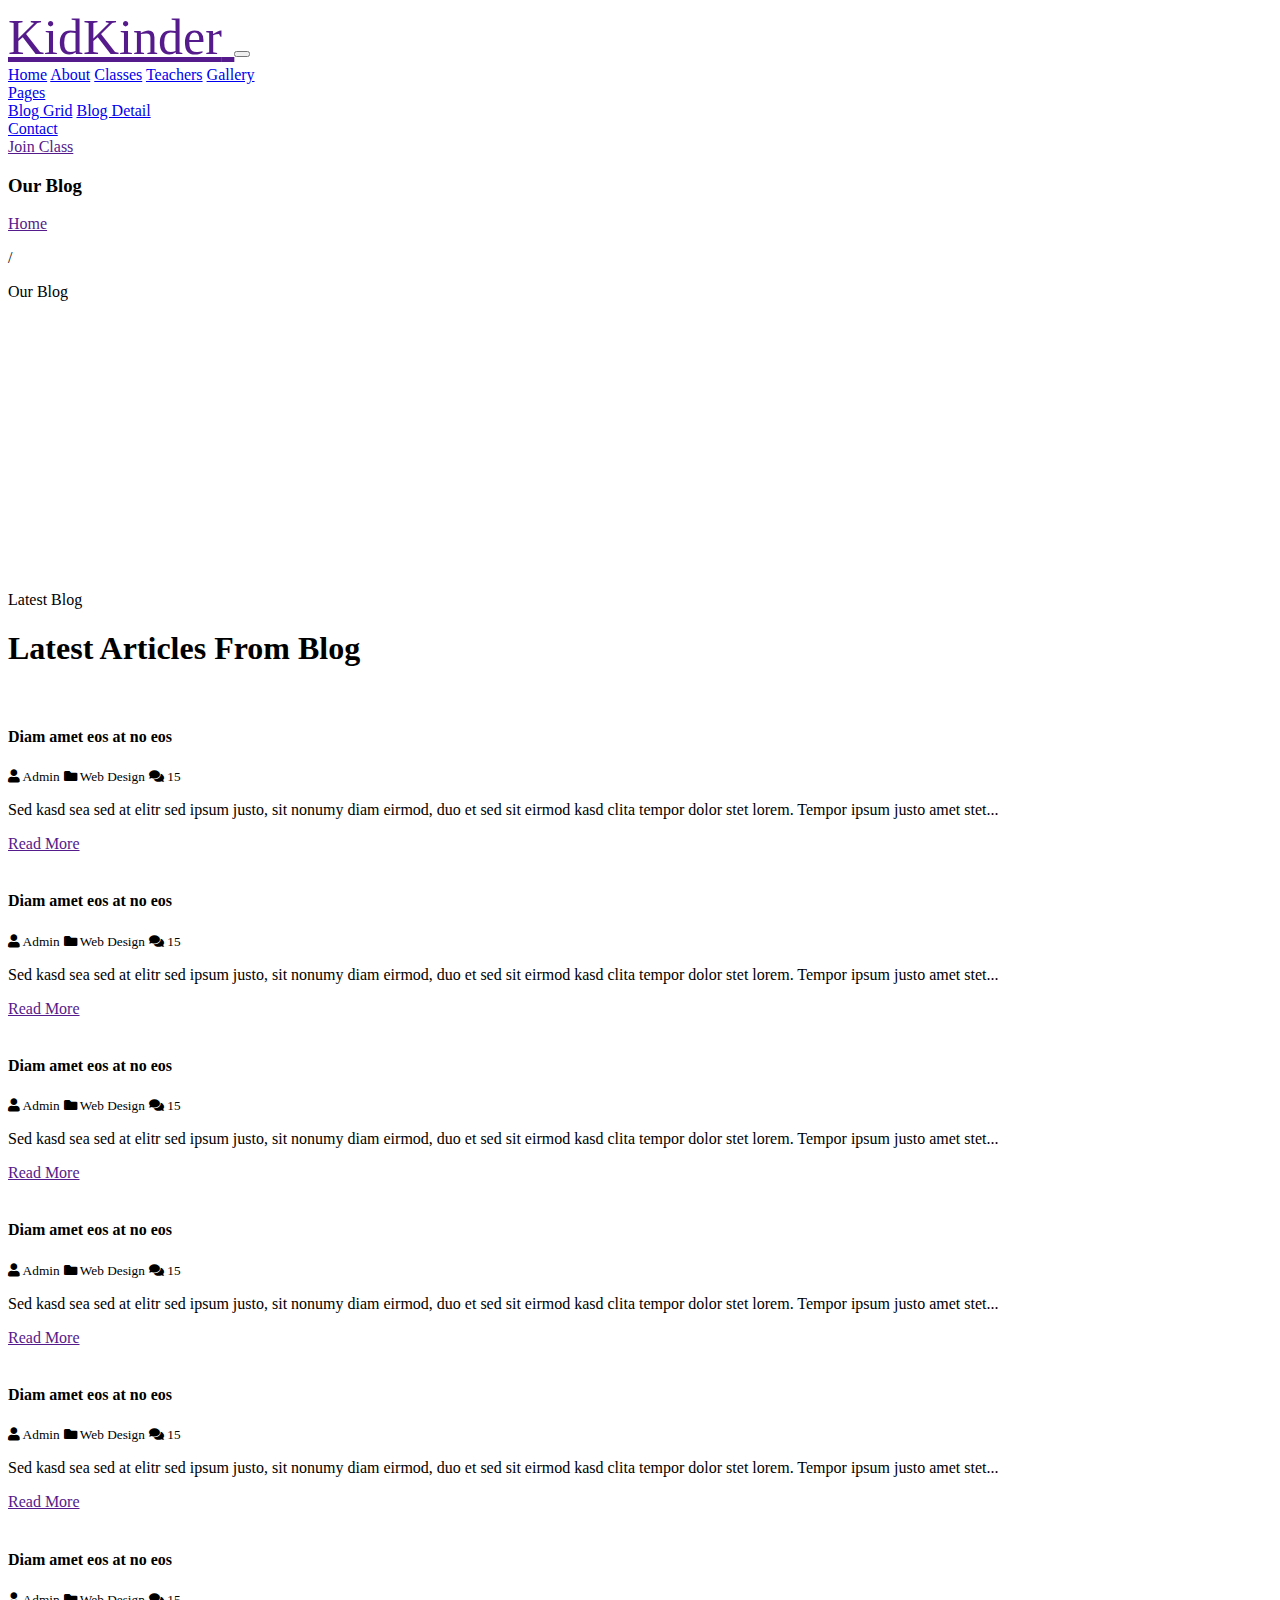
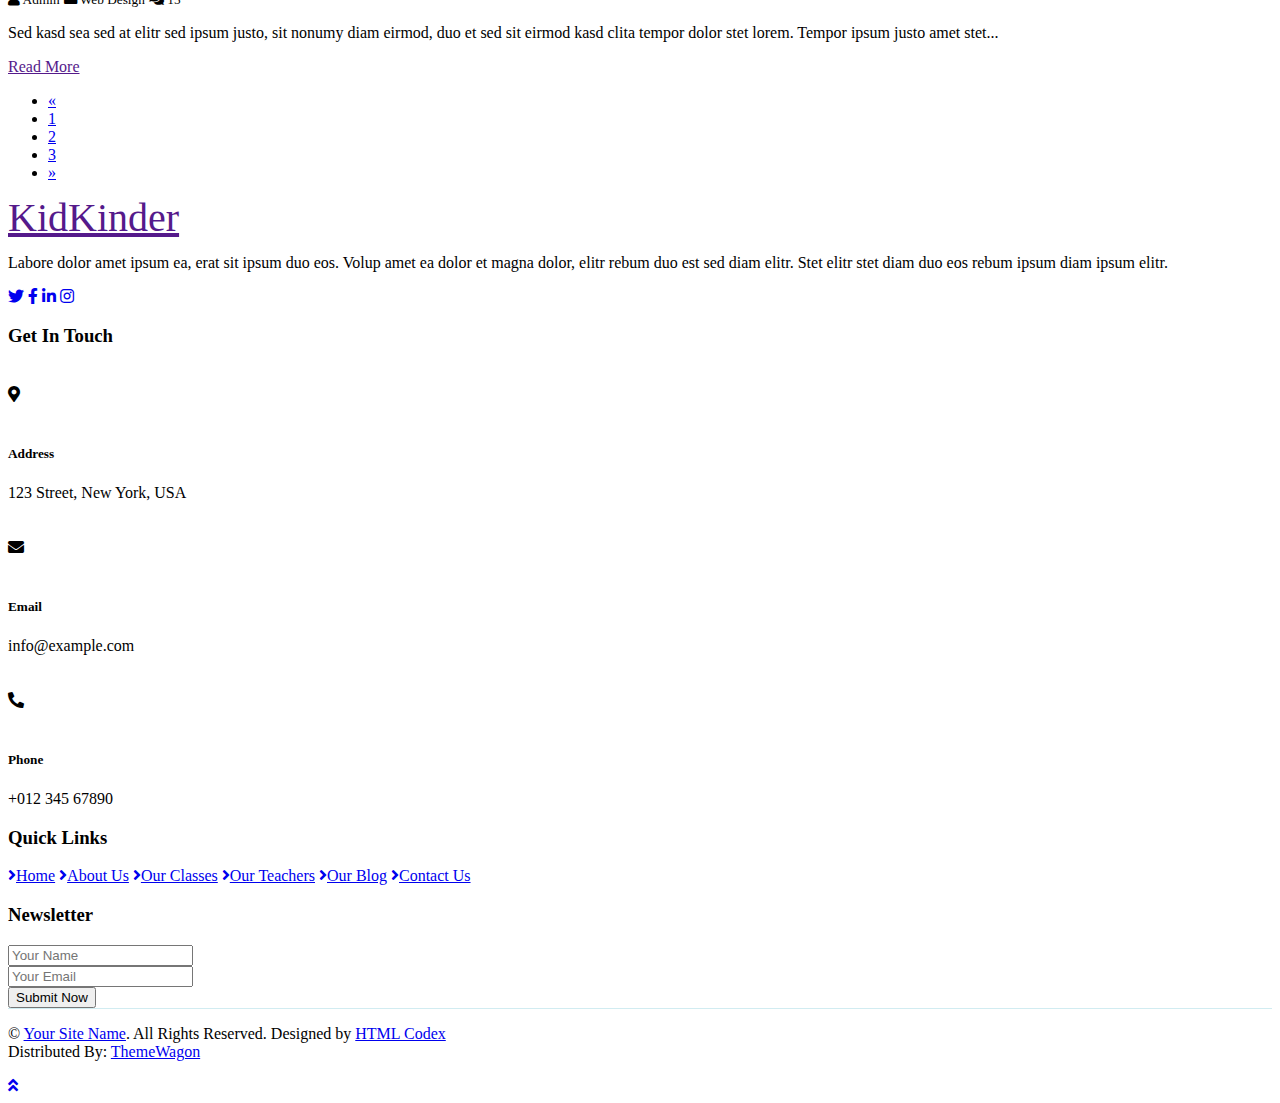
==== blog.html @ 6433a27e "Add files via upload" ====
<!DOCTYPE html>
<html lang="en">
  <head>
    <meta charset="utf-8" />
    <title>KidKinder - Kindergarten Website Template</title>
    <meta content="width=device-width, initial-scale=1.0" name="viewport" />
    <meta content="Free HTML Templates" name="keywords" />
    <meta content="Free HTML Templates" name="description" />

    <!-- Favicon -->
    <link href="img/favicon.ico" rel="icon" />

    <!-- Google Web Fonts -->
    <link rel="preconnect" href="https://fonts.gstatic.com" />
    <link
      href="https://fonts.googleapis.com/css2?family=Handlee&family=Nunito&display=swap"
      rel="stylesheet"
    />

    <!-- Font Awesome -->
    <link
      href="https://cdnjs.cloudflare.com/ajax/libs/font-awesome/5.10.0/css/all.min.css"
      rel="stylesheet"
    />

    <!-- Flaticon Font -->
    <link href="lib/flaticon/font/flaticon.css" rel="stylesheet" />

    <!-- Libraries Stylesheet -->
    <link href="lib/owlcarousel/assets/owl.carousel.min.css" rel="stylesheet" />
    <link href="lib/lightbox/css/lightbox.min.css" rel="stylesheet" />

    <!-- Customized Bootstrap Stylesheet -->
    <link href="css/style.css" rel="stylesheet" />
  </head>

  <body>
    <!-- Navbar Start -->
    <div class="container-fluid bg-light position-relative shadow">
      <nav
        class="navbar navbar-expand-lg bg-light navbar-light py-3 py-lg-0 px-0 px-lg-5"
      >
        <a
          href=""
          class="navbar-brand font-weight-bold text-secondary"
          style="font-size: 50px"
        >
          <i class="flaticon-043-teddy-bear"></i>
          <span class="text-primary">KidKinder</span>
        </a>
        <button
          type="button"
          class="navbar-toggler"
          data-toggle="collapse"
          data-target="#navbarCollapse"
        >
          <span class="navbar-toggler-icon"></span>
        </button>
        <div
          class="collapse navbar-collapse justify-content-between"
          id="navbarCollapse"
        >
          <div class="navbar-nav font-weight-bold mx-auto py-0">
            <a href="index.html" class="nav-item nav-link">Home</a>
            <a href="about.html" class="nav-item nav-link">About</a>
            <a href="class.html" class="nav-item nav-link">Classes</a>
            <a href="team.html" class="nav-item nav-link">Teachers</a>
            <a href="gallery.html" class="nav-item nav-link">Gallery</a>
            <div class="nav-item dropdown">
              <a
                href="#"
                class="nav-link dropdown-toggle active"
                data-toggle="dropdown"
                >Pages</a
              >
              <div class="dropdown-menu rounded-0 m-0">
                <a href="blog.html" class="dropdown-item">Blog Grid</a>
                <a href="single.html" class="dropdown-item">Blog Detail</a>
              </div>
            </div>
            <a href="contact.html" class="nav-item nav-link">Contact</a>
          </div>
          <a href="" class="btn btn-primary px-4">Join Class</a>
        </div>
      </nav>
    </div>
    <!-- Navbar End -->

    <!-- Header Start -->
    <div class="container-fluid bg-primary mb-5">
      <div
        class="d-flex flex-column align-items-center justify-content-center"
        style="min-height: 400px"
      >
        <h3 class="display-3 font-weight-bold text-white">Our Blog</h3>
        <div class="d-inline-flex text-white">
          <p class="m-0"><a class="text-white" href="">Home</a></p>
          <p class="m-0 px-2">/</p>
          <p class="m-0">Our Blog</p>
        </div>
      </div>
    </div>
    <!-- Header End -->

    <!-- Blog Start -->
    <div class="container-fluid pt-5">
      <div class="container">
        <div class="text-center pb-2">
          <p class="section-title px-5">
            <span class="px-2">Latest Blog</span>
          </p>
          <h1 class="mb-4">Latest Articles From Blog</h1>
        </div>
        <div class="row pb-3">
          <div class="col-lg-4 mb-4">
            <div class="card border-0 shadow-sm mb-2">
              <img class="card-img-top mb-2" src="img/blog-1.jpg" alt="" />
              <div class="card-body bg-light text-center p-4">
                <h4 class="">Diam amet eos at no eos</h4>
                <div class="d-flex justify-content-center mb-3">
                  <small class="mr-3"
                    ><i class="fa fa-user text-primary"></i> Admin</small
                  >
                  <small class="mr-3"
                    ><i class="fa fa-folder text-primary"></i> Web Design</small
                  >
                  <small class="mr-3"
                    ><i class="fa fa-comments text-primary"></i> 15</small
                  >
                </div>
                <p>
                  Sed kasd sea sed at elitr sed ipsum justo, sit nonumy diam
                  eirmod, duo et sed sit eirmod kasd clita tempor dolor stet
                  lorem. Tempor ipsum justo amet stet...
                </p>
                <a href="" class="btn btn-primary px-4 mx-auto my-2"
                  >Read More</a
                >
              </div>
            </div>
          </div>
          <div class="col-lg-4 mb-4">
            <div class="card border-0 shadow-sm mb-2">
              <img class="card-img-top mb-2" src="img/blog-2.jpg" alt="" />
              <div class="card-body bg-light text-center p-4">
                <h4 class="">Diam amet eos at no eos</h4>
                <div class="d-flex justify-content-center mb-3">
                  <small class="mr-3"
                    ><i class="fa fa-user text-primary"></i> Admin</small
                  >
                  <small class="mr-3"
                    ><i class="fa fa-folder text-primary"></i> Web Design</small
                  >
                  <small class="mr-3"
                    ><i class="fa fa-comments text-primary"></i> 15</small
                  >
                </div>
                <p>
                  Sed kasd sea sed at elitr sed ipsum justo, sit nonumy diam
                  eirmod, duo et sed sit eirmod kasd clita tempor dolor stet
                  lorem. Tempor ipsum justo amet stet...
                </p>
                <a href="" class="btn btn-primary px-4 mx-auto my-2"
                  >Read More</a
                >
              </div>
            </div>
          </div>
          <div class="col-lg-4 mb-4">
            <div class="card border-0 shadow-sm mb-2">
              <img class="card-img-top mb-2" src="img/blog-3.jpg" alt="" />
              <div class="card-body bg-light text-center p-4">
                <h4 class="">Diam amet eos at no eos</h4>
                <div class="d-flex justify-content-center mb-3">
                  <small class="mr-3"
                    ><i class="fa fa-user text-primary"></i> Admin</small
                  >
                  <small class="mr-3"
                    ><i class="fa fa-folder text-primary"></i> Web Design</small
                  >
                  <small class="mr-3"
                    ><i class="fa fa-comments text-primary"></i> 15</small
                  >
                </div>
                <p>
                  Sed kasd sea sed at elitr sed ipsum justo, sit nonumy diam
                  eirmod, duo et sed sit eirmod kasd clita tempor dolor stet
                  lorem. Tempor ipsum justo amet stet...
                </p>
                <a href="" class="btn btn-primary px-4 mx-auto my-2"
                  >Read More</a
                >
              </div>
            </div>
          </div>
          <div class="col-lg-4 mb-4">
            <div class="card border-0 shadow-sm mb-2">
              <img class="card-img-top mb-2" src="img/blog-1.jpg" alt="" />
              <div class="card-body bg-light text-center p-4">
                <h4 class="">Diam amet eos at no eos</h4>
                <div class="d-flex justify-content-center mb-3">
                  <small class="mr-3"
                    ><i class="fa fa-user text-primary"></i> Admin</small
                  >
                  <small class="mr-3"
                    ><i class="fa fa-folder text-primary"></i> Web Design</small
                  >
                  <small class="mr-3"
                    ><i class="fa fa-comments text-primary"></i> 15</small
                  >
                </div>
                <p>
                  Sed kasd sea sed at elitr sed ipsum justo, sit nonumy diam
                  eirmod, duo et sed sit eirmod kasd clita tempor dolor stet
                  lorem. Tempor ipsum justo amet stet...
                </p>
                <a href="" class="btn btn-primary px-4 mx-auto my-2"
                  >Read More</a
                >
              </div>
            </div>
          </div>
          <div class="col-lg-4 mb-4">
            <div class="card border-0 shadow-sm mb-2">
              <img class="card-img-top mb-2" src="img/blog-2.jpg" alt="" />
              <div class="card-body bg-light text-center p-4">
                <h4 class="">Diam amet eos at no eos</h4>
                <div class="d-flex justify-content-center mb-3">
                  <small class="mr-3"
                    ><i class="fa fa-user text-primary"></i> Admin</small
                  >
                  <small class="mr-3"
                    ><i class="fa fa-folder text-primary"></i> Web Design</small
                  >
                  <small class="mr-3"
                    ><i class="fa fa-comments text-primary"></i> 15</small
                  >
                </div>
                <p>
                  Sed kasd sea sed at elitr sed ipsum justo, sit nonumy diam
                  eirmod, duo et sed sit eirmod kasd clita tempor dolor stet
                  lorem. Tempor ipsum justo amet stet...
                </p>
                <a href="" class="btn btn-primary px-4 mx-auto my-2"
                  >Read More</a
                >
              </div>
            </div>
          </div>
          <div class="col-lg-4 mb-4">
            <div class="card border-0 shadow-sm mb-2">
              <img class="card-img-top mb-2" src="img/blog-3.jpg" alt="" />
              <div class="card-body bg-light text-center p-4">
                <h4 class="">Diam amet eos at no eos</h4>
                <div class="d-flex justify-content-center mb-3">
                  <small class="mr-3"
                    ><i class="fa fa-user text-primary"></i> Admin</small
                  >
                  <small class="mr-3"
                    ><i class="fa fa-folder text-primary"></i> Web Design</small
                  >
                  <small class="mr-3"
                    ><i class="fa fa-comments text-primary"></i> 15</small
                  >
                </div>
                <p>
                  Sed kasd sea sed at elitr sed ipsum justo, sit nonumy diam
                  eirmod, duo et sed sit eirmod kasd clita tempor dolor stet
                  lorem. Tempor ipsum justo amet stet...
                </p>
                <a href="" class="btn btn-primary px-4 mx-auto my-2"
                  >Read More</a
                >
              </div>
            </div>
          </div>
          <div class="col-md-12 mb-4">
            <nav aria-label="Page navigation">
              <ul class="pagination justify-content-center mb-0">
                <li class="page-item disabled">
                  <a class="page-link" href="#" aria-label="Previous">
                    <span aria-hidden="true">&laquo;</span>
                    <span class="sr-only">Previous</span>
                  </a>
                </li>
                <li class="page-item active">
                  <a class="page-link" href="#">1</a>
                </li>
                <li class="page-item"><a class="page-link" href="#">2</a></li>
                <li class="page-item"><a class="page-link" href="#">3</a></li>
                <li class="page-item">
                  <a class="page-link" href="#" aria-label="Next">
                    <span aria-hidden="true">&raquo;</span>
                    <span class="sr-only">Next</span>
                  </a>
                </li>
              </ul>
            </nav>
          </div>
        </div>
      </div>
    </div>
    <!-- Blog End -->

    <!-- Footer Start -->
    <div
      class="container-fluid bg-secondary text-white mt-5 py-5 px-sm-3 px-md-5"
    >
      <div class="row pt-5">
        <div class="col-lg-3 col-md-6 mb-5">
          <a
            href=""
            class="navbar-brand font-weight-bold text-primary m-0 mb-4 p-0"
            style="font-size: 40px; line-height: 40px"
          >
            <i class="flaticon-043-teddy-bear"></i>
            <span class="text-white">KidKinder</span>
          </a>
          <p>
            Labore dolor amet ipsum ea, erat sit ipsum duo eos. Volup amet ea
            dolor et magna dolor, elitr rebum duo est sed diam elitr. Stet elitr
            stet diam duo eos rebum ipsum diam ipsum elitr.
          </p>
          <div class="d-flex justify-content-start mt-4">
            <a
              class="btn btn-outline-primary rounded-circle text-center mr-2 px-0"
              style="width: 38px; height: 38px"
              href="#"
              ><i class="fab fa-twitter"></i
            ></a>
            <a
              class="btn btn-outline-primary rounded-circle text-center mr-2 px-0"
              style="width: 38px; height: 38px"
              href="#"
              ><i class="fab fa-facebook-f"></i
            ></a>
            <a
              class="btn btn-outline-primary rounded-circle text-center mr-2 px-0"
              style="width: 38px; height: 38px"
              href="#"
              ><i class="fab fa-linkedin-in"></i
            ></a>
            <a
              class="btn btn-outline-primary rounded-circle text-center mr-2 px-0"
              style="width: 38px; height: 38px"
              href="#"
              ><i class="fab fa-instagram"></i
            ></a>
          </div>
        </div>
        <div class="col-lg-3 col-md-6 mb-5">
          <h3 class="text-primary mb-4">Get In Touch</h3>
          <div class="d-flex">
            <h4 class="fa fa-map-marker-alt text-primary"></h4>
            <div class="pl-3">
              <h5 class="text-white">Address</h5>
              <p>123 Street, New York, USA</p>
            </div>
          </div>
          <div class="d-flex">
            <h4 class="fa fa-envelope text-primary"></h4>
            <div class="pl-3">
              <h5 class="text-white">Email</h5>
              <p>info@example.com</p>
            </div>
          </div>
          <div class="d-flex">
            <h4 class="fa fa-phone-alt text-primary"></h4>
            <div class="pl-3">
              <h5 class="text-white">Phone</h5>
              <p>+012 345 67890</p>
            </div>
          </div>
        </div>
        <div class="col-lg-3 col-md-6 mb-5">
          <h3 class="text-primary mb-4">Quick Links</h3>
          <div class="d-flex flex-column justify-content-start">
            <a class="text-white mb-2" href="#"
              ><i class="fa fa-angle-right mr-2"></i>Home</a
            >
            <a class="text-white mb-2" href="#"
              ><i class="fa fa-angle-right mr-2"></i>About Us</a
            >
            <a class="text-white mb-2" href="#"
              ><i class="fa fa-angle-right mr-2"></i>Our Classes</a
            >
            <a class="text-white mb-2" href="#"
              ><i class="fa fa-angle-right mr-2"></i>Our Teachers</a
            >
            <a class="text-white mb-2" href="#"
              ><i class="fa fa-angle-right mr-2"></i>Our Blog</a
            >
            <a class="text-white" href="#"
              ><i class="fa fa-angle-right mr-2"></i>Contact Us</a
            >
          </div>
        </div>
        <div class="col-lg-3 col-md-6 mb-5">
          <h3 class="text-primary mb-4">Newsletter</h3>
          <form action="">
            <div class="form-group">
              <input
                type="text"
                class="form-control border-0 py-4"
                placeholder="Your Name"
                required="required"
              />
            </div>
            <div class="form-group">
              <input
                type="email"
                class="form-control border-0 py-4"
                placeholder="Your Email"
                required="required"
              />
            </div>
            <div>
              <button
                class="btn btn-primary btn-block border-0 py-3"
                type="submit"
              >
                Submit Now
              </button>
            </div>
          </form>
        </div>
      </div>
      <div
        class="container-fluid pt-5"
        style="border-top: 1px solid rgba(23, 162, 184, 0.2) ;"
      >
        <p class="m-0 text-center text-white">
          &copy;
          <a class="text-primary font-weight-bold" href="#">Your Site Name</a>.
          All Rights Reserved.

          <!--/*** This template is free as long as you keep the footer author’s credit link/attribution link/backlink. If you'd like to use the template without the footer author’s credit link/attribution link/backlink, you can purchase the Credit Removal License from "https://htmlcodex.com/credit-removal". Thank you for your support. ***/-->
          Designed by
          <a class="text-primary font-weight-bold" href="https://htmlcodex.com"
            >HTML Codex</a
          >
          <br />Distributed By:
          <a href="https://themewagon.com" target="_blank">ThemeWagon</a>
        </p>
      </div>
    </div>
    <!-- Footer End -->

    <!-- Back to Top -->
    <a href="#" class="btn btn-primary p-3 back-to-top"
      ><i class="fa fa-angle-double-up"></i
    ></a>

    <!-- JavaScript Libraries -->
    <script src="https://code.jquery.com/jquery-3.4.1.min.js"></script>
    <script src="https://stackpath.bootstrapcdn.com/bootstrap/4.4.1/js/bootstrap.bundle.min.js"></script>
    <script src="lib/easing/easing.min.js"></script>
    <script src="lib/owlcarousel/owl.carousel.min.js"></script>
    <script src="lib/isotope/isotope.pkgd.min.js"></script>
    <script src="lib/lightbox/js/lightbox.min.js"></script>

    <!-- Contact Javascript File -->
    <script src="mail/jqBootstrapValidation.min.js"></script>
    <script src="mail/contact.js"></script>

    <!-- Template Javascript -->
    <script src="js/main.js"></script>
  </body>
</html>
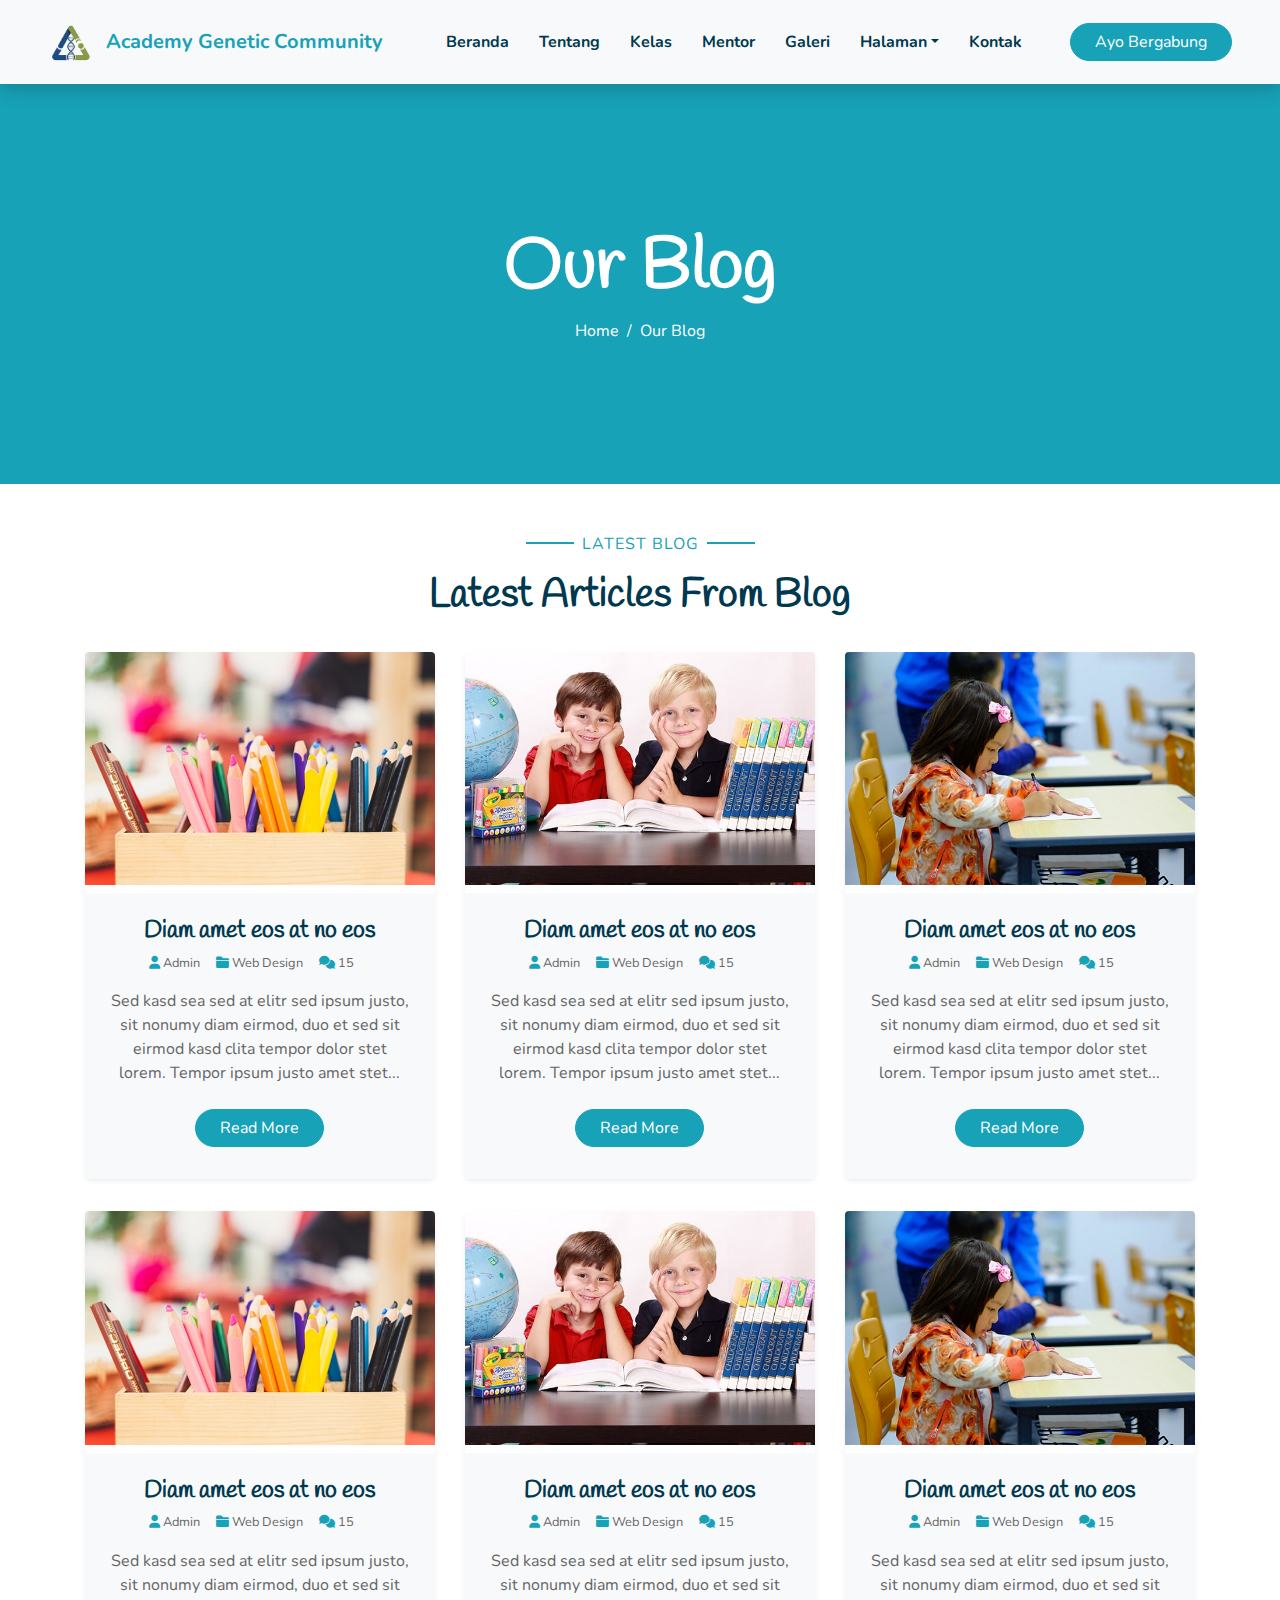
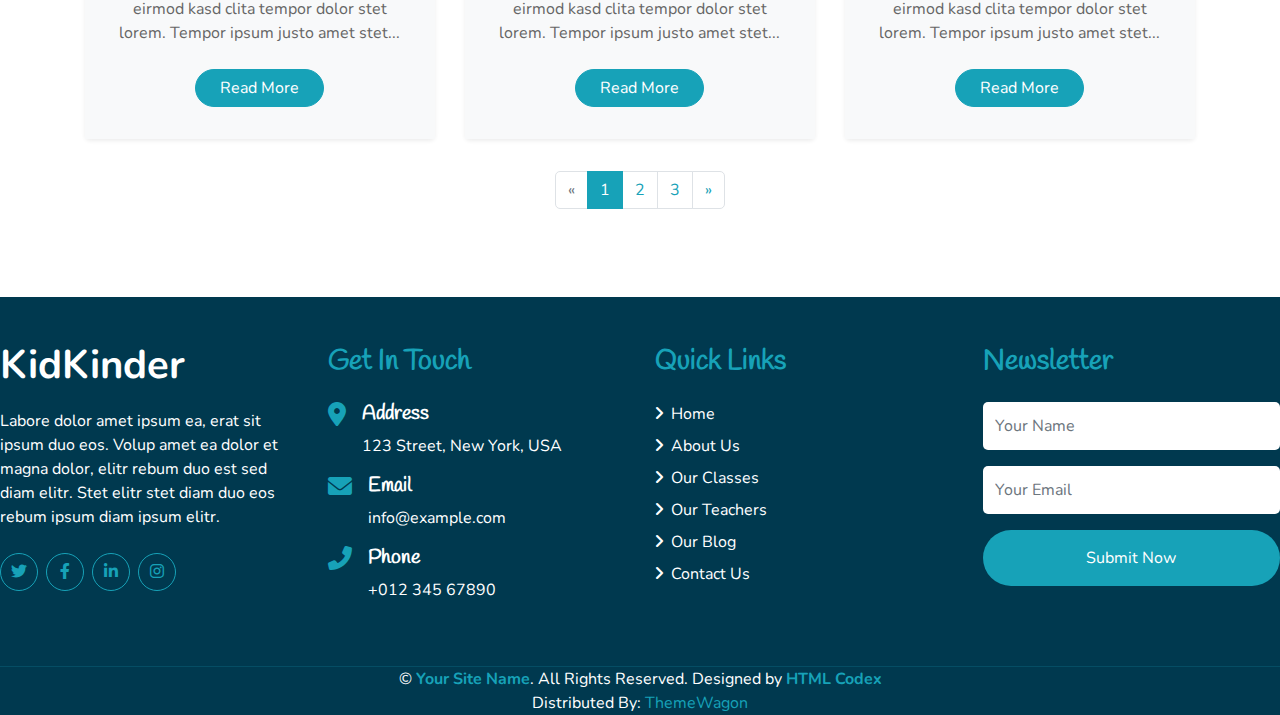
==== commit 0b212d06: "Update blog.html" ====
--- a/blog.html
+++ b/blog.html
@@ -2,26 +2,25 @@
 <html lang="en">
   <head>
     <meta charset="utf-8" />
-    <title>KidKinder - Kindergarten Website Template</title>
+    <title>Academy Genetic Community</title>
     <meta content="width=device-width, initial-scale=1.0" name="viewport" />
-    <meta content="Free HTML Templates" name="keywords" />
-    <meta content="Free HTML Templates" name="description" />
+    <meta content="Academy Genetic Community" name="keywords" />
+    <meta content="Academy Genetic Community" name="description" />
 
     <!-- Favicon -->
-    <link href="img/favicon.ico" rel="icon" />
+    <link href="img/favicon.ico" rel="icon" type="image/x-icon" />
+    <link href="img/apple-touch-icon.png" rel="apple-touch-icon" />
+    <link href="img/android-chrome-192x192.png" rel="icon" type="image/png" sizes="192x192" />
+    <link href="img/site-icon.png" rel="icon" type="image/png" sizes="32x32" />
+    <link href="img/site-icon-96x96.png" rel="icon" type="image/png" sizes="96x96" />
 
     <!-- Google Web Fonts -->
     <link rel="preconnect" href="https://fonts.gstatic.com" />
-    <link
-      href="https://fonts.googleapis.com/css2?family=Handlee&family=Nunito&display=swap"
-      rel="stylesheet"
-    />
+    <link href="https://fonts.googleapis.com/css2?family=Handlee&family=Nunito&display=swap" rel="stylesheet" />
 
     <!-- Font Awesome -->
-    <link
-      href="https://cdnjs.cloudflare.com/ajax/libs/font-awesome/5.10.0/css/all.min.css"
-      rel="stylesheet"
-    />
+    <link href="https://cdnjs.cloudflare.com/ajax/libs/font-awesome/5.10.0/css/all.min.css" rel="stylesheet" />
+    <link href="https://cdnjs.cloudflare.com/ajax/libs/font-awesome/6.0.0-beta3/css/all.min.css" rel="stylesheet" />
 
     <!-- Flaticon Font -->
     <link href="lib/flaticon/font/flaticon.css" rel="stylesheet" />
@@ -32,59 +31,111 @@
 
     <!-- Customized Bootstrap Stylesheet -->
     <link href="css/style.css" rel="stylesheet" />
+
+    <style>
+      /* Navbar Styling */
+      .navbar {
+        display: flex;
+        align-items: center;
+        justify-content: space-between;
+        width: 100%;
+        padding: 10px 20px;
+        position: relative;
+      }
+
+      /* Logo dan teks sejajar */
+      .navbar-brand {
+        display: flex;
+        align-items: center;
+        font-size: 20px;
+        white-space: nowrap;
+      }
+
+      .navbar-brand img {
+        height: 40px;
+        margin-right: 10px;
+      }
+
+      .navbar-toggler {
+        position: absolute;
+        right: 20px;
+        top: 50%;
+        transform: translateY(-50%);
+        border: none;
+      }
+
+      .container-fluid {
+        padding: 0 !important;
+      }
+
+      /* Dropdown Styling */
+      .dropdown-menu {
+        background-color: #00a1b3;
+        border: none;
+        box-shadow: 0 4px 8px rgba(0, 0, 0, 0.1);
+        min-width: 160px;
+        padding: 0;
+      }
+
+      .dropdown-item {
+        padding: 10px 20px;
+        color: white;
+        transition: background-color 0.3s ease;
+      }
+
+      .dropdown-item:hover,
+      .dropdown-item.active {
+        background-color: #008a99;
+        color: #fff;
+      }
+
+      .nav-link {
+        padding: 10px 15px;
+        font-weight: bold;
+      }
+    </style>
   </head>
 
   <body>
+    
     <!-- Navbar Start -->
     <div class="container-fluid bg-light position-relative shadow">
-      <nav
-        class="navbar navbar-expand-lg bg-light navbar-light py-3 py-lg-0 px-0 px-lg-5"
-      >
-        <a
-          href=""
-          class="navbar-brand font-weight-bold text-secondary"
-          style="font-size: 50px"
-        >
-          <i class="flaticon-043-teddy-bear"></i>
-          <span class="text-primary">KidKinder</span>
-        </a>
-        <button
-          type="button"
-          class="navbar-toggler"
-          data-toggle="collapse"
-          data-target="#navbarCollapse"
-        >
-          <span class="navbar-toggler-icon"></span>
-        </button>
-        <div
-          class="collapse navbar-collapse justify-content-between"
-          id="navbarCollapse"
-        >
-          <div class="navbar-nav font-weight-bold mx-auto py-0">
-            <a href="index.html" class="nav-item nav-link">Home</a>
-            <a href="about.html" class="nav-item nav-link">About</a>
-            <a href="class.html" class="nav-item nav-link">Classes</a>
-            <a href="team.html" class="nav-item nav-link">Teachers</a>
-            <a href="gallery.html" class="nav-item nav-link">Gallery</a>
-            <div class="nav-item dropdown">
-              <a
-                href="#"
-                class="nav-link dropdown-toggle active"
-                data-toggle="dropdown"
-                >Pages</a
-              >
-              <div class="dropdown-menu rounded-0 m-0">
-                <a href="blog.html" class="dropdown-item">Blog Grid</a>
-                <a href="single.html" class="dropdown-item">Blog Detail</a>
-              </div>
-            </div>
-            <a href="contact.html" class="nav-item nav-link">Contact</a>
-          </div>
-          <a href="" class="btn btn-primary px-4">Join Class</a>
+      <nav class="navbar navbar-expand-lg bg-light navbar-light py-3 py-lg-0 px-0 px-lg-5">
+        <div class="container-fluid">
+          <a href="" class="navbar-brand font-weight-bold text-secondary">
+            <img src="img/logo.png" alt="Logo" />
+            <span class="text-primary">Academy Genetic Community</span>
+          </a>
+          <button class="navbar-toggler" type="button" data-bs-toggle="collapse" data-bs-target="#navbarCollapse">
+            <span class="navbar-toggler-icon"></span>
+          </button>
+          <div class="collapse navbar-collapse justify-content-between" id="navbarCollapse">
+            <div class="navbar-nav font-weight-bold mx-auto py-0">
+              <a href="index.html" class="nav-item nav-link">Beranda</a>
+              <a href="about.html" class="nav-item nav-link">Tentang</a>
+              <a href="class.html" class="nav-item nav-link">Kelas</a>
+              <a href="team.html" class="nav-item nav-link">Mentor</a>
+              <a href="gallery.html" class="nav-item nav-link">Galeri</a>
+              <div class="nav-item dropdown">
+                <a href="#" class="nav-link dropdown-toggle" data-bs-toggle="dropdown">Halaman</a>
+                <div class="dropdown-menu rounded-0 m-0">
+                  <a href="blog.html" class="dropdown-item active">Blog Grid</a>
+                  <a href="single.html" class="dropdown-item">Blog Detail</a>
+                </div>
+              </div>
+              <a href="contact.html" class="nav-item nav-link">Kontak</a>
+            </div>
+            <a href="contact.html" class="btn btn-primary px-4">Ayo Bergabung</a>
+          </div>
         </div>
       </nav>
     </div>
     <!-- Navbar End -->
+
+    <!-- Bootstrap 5 JS -->
+    <script src="https://cdn.jsdelivr.net/npm/bootstrap@5.3.0/dist/js/bootstrap.bundle.min.js"></script>
+  </body>
+</html>
 
     <!-- Header Start -->
     <div class="container-fluid bg-primary mb-5">
--- a/css/style.css
+++ b/css/style.css
@@ -0,0 +1,9924 @@
+/******* Bootstrap Theming ********/
+/*!
+ * Bootstrap v4.5.3 (https://getbootstrap.com/)
+ * Copyright 2011-2020 The Bootstrap Authors
+ * Copyright 2011-2020 Twitter, Inc.
+ * Licensed under MIT (https://github.com/twbs/bootstrap/blob/main/LICENSE)
+ */
+:root {
+  --blue: #007bff;
+  --indigo: #6610f2;
+  --purple: #6f42c1;
+  --pink: #e83e8c;
+  --red: #dc3545;
+  --orange: #fd7e14;
+  --yellow: #ffc107;
+  --green: #28a745;
+  --teal: #20c997;
+  --cyan: #17a2b8;
+  --white: #fff;
+  --gray: #6c757d;
+  --gray-dark: #343a40;
+  --primary: #17a2b8;
+  --secondary: #00394f;
+  --success: #28a745;
+  --info: #17a2b8;
+  --warning: #ffc107;
+  --danger: #dc3545;
+  --light: #f8f9fa;
+  --dark: #343a40;
+  --breakpoint-xs: 0;
+  --breakpoint-sm: 576px;
+  --breakpoint-md: 768px;
+  --breakpoint-lg: 992px;
+  --breakpoint-xl: 1200px;
+  --font-family-sans-serif: "Nunito", sans-serif;
+  --font-family-monospace: SFMono-Regular, Menlo, Monaco, Consolas, "Liberation Mono", "Courier New", monospace;
+}
+
+*,
+*::before,
+*::after {
+  box-sizing: border-box;
+}
+
+html {
+  font-family: sans-serif;
+  line-height: 1.15;
+  -webkit-text-size-adjust: 100%;
+  -webkit-tap-highlight-color: rgba(0, 0, 0, 0);
+}
+
+article, aside, figcaption, figure, footer, header, hgroup, main, nav, section {
+  display: block;
+}
+
+body {
+  margin: 0;
+  font-family: "Nunito", sans-serif;
+  font-size: 1rem;
+  font-weight: 400;
+  line-height: 1.5;
+  color: #666666;
+  text-align: left;
+  background-color: #fff;
+}
+
+[tabindex="-1"]:focus:not(:focus-visible) {
+  outline: 0 !important;
+}
+
+hr {
+  box-sizing: content-box;
+  height: 0;
+  overflow: visible;
+}
+
+h1, h2, h3, h4, h5, h6 {
+  margin-top: 0;
+  margin-bottom: 0.5rem;
+}
+
+p {
+  margin-top: 0;
+  margin-bottom: 1rem;
+}
+
+abbr[title],
+abbr[data-original-title] {
+  text-decoration: underline;
+  text-decoration: underline dotted;
+  cursor: help;
+  border-bottom: 0;
+  text-decoration-skip-ink: none;
+}
+
+address {
+  margin-bottom: 1rem;
+  font-style: normal;
+  line-height: inherit;
+}
+
+ol,
+ul,
+dl {
+  margin-top: 0;
+  margin-bottom: 1rem;
+}
+
+ol ol,
+ul ul,
+ol ul,
+ul ol {
+  margin-bottom: 0;
+}
+
+dt {
+  font-weight: 700;
+}
+
+dd {
+  margin-bottom: .5rem;
+  margin-left: 0;
+}
+
+blockquote {
+  margin: 0 0 1rem;
+}
+
+b,
+strong {
+  font-weight: bolder;
+}
+
+small {
+  font-size: 80%;
+}
+
+sub,
+sup {
+  position: relative;
+  font-size: 75%;
+  line-height: 0;
+  vertical-align: baseline;
+}
+
+sub {
+  bottom: -.25em;
+}
+
+sup {
+  top: -.5em;
+}
+
+a {
+  color: #17a2b8;
+  text-decoration: none;
+  background-color: transparent;
+}
+
+a:hover {
+  color: #0f6674;
+  text-decoration: underline;
+}
+
+a:not([href]):not([class]) {
+  color: inherit;
+  text-decoration: none;
+}
+
+a:not([href]):not([class]):hover {
+  color: inherit;
+  text-decoration: none;
+}
+
+pre,
+code,
+kbd,
+samp {
+  font-family: SFMono-Regular, Menlo, Monaco, Consolas, "Liberation Mono", "Courier New", monospace;
+  font-size: 1em;
+}
+
+pre {
+  margin-top: 0;
+  margin-bottom: 1rem;
+  overflow: auto;
+  -ms-overflow-style: scrollbar;
+}
+
+figure {
+  margin: 0 0 1rem;
+}
+
+img {
+  vertical-align: middle;
+  border-style: none;
+}
+
+svg {
+  overflow: hidden;
+  vertical-align: middle;
+}
+
+table {
+  border-collapse: collapse;
+}
+
+caption {
+  padding-top: 0.75rem;
+  padding-bottom: 0.75rem;
+  color: #6c757d;
+  text-align: left;
+  caption-side: bottom;
+}
+
+th {
+  text-align: inherit;
+  text-align: -webkit-match-parent;
+}
+
+label {
+  display: inline-block;
+  margin-bottom: 0.5rem;
+}
+
+button {
+  border-radius: 0;
+}
+
+button:focus {
+  outline: 1px dotted;
+  outline: 5px auto -webkit-focus-ring-color;
+}
+
+input,
+button,
+select,
+optgroup,
+textarea {
+  margin: 0;
+  font-family: inherit;
+  font-size: inherit;
+  line-height: inherit;
+}
+
+button,
+input {
+  overflow: visible;
+}
+
+button,
+select {
+  text-transform: none;
+}
+
+[role="button"] {
+  cursor: pointer;
+}
+
+select {
+  word-wrap: normal;
+}
+
+button,
+[type="button"],
+[type="reset"],
+[type="submit"] {
+  -webkit-appearance: button;
+}
+
+button:not(:disabled),
+[type="button"]:not(:disabled),
+[type="reset"]:not(:disabled),
+[type="submit"]:not(:disabled) {
+  cursor: pointer;
+}
+
+button::-moz-focus-inner,
+[type="button"]::-moz-focus-inner,
+[type="reset"]::-moz-focus-inner,
+[type="submit"]::-moz-focus-inner {
+  padding: 0;
+  border-style: none;
+}
+
+input[type="radio"],
+input[type="checkbox"] {
+  box-sizing: border-box;
+  padding: 0;
+}
+
+textarea {
+  overflow: auto;
+  resize: vertical;
+}
+
+fieldset {
+  min-width: 0;
+  padding: 0;
+  margin: 0;
+  border: 0;
+}
+
+legend {
+  display: block;
+  width: 100%;
+  max-width: 100%;
+  padding: 0;
+  margin-bottom: .5rem;
+  font-size: 1.5rem;
+  line-height: inherit;
+  color: inherit;
+  white-space: normal;
+}
+
+@media (max-width: 1200px) {
+  legend {
+    font-size: calc(1.275rem + 0.3vw) ;
+  }
+}
+
+progress {
+  vertical-align: baseline;
+}
+
+[type="number"]::-webkit-inner-spin-button,
+[type="number"]::-webkit-outer-spin-button {
+  height: auto;
+}
+
+[type="search"] {
+  outline-offset: -2px;
+  -webkit-appearance: none;
+}
+
+[type="search"]::-webkit-search-decoration {
+  -webkit-appearance: none;
+}
+
+::-webkit-file-upload-button {
+  font: inherit;
+  -webkit-appearance: button;
+}
+
+output {
+  display: inline-block;
+}
+
+summary {
+  display: list-item;
+  cursor: pointer;
+}
+
+template {
+  display: none;
+}
+
+[hidden] {
+  display: none !important;
+}
+
+h1, h2, h3, h4, h5, h6,
+.h1, .h2, .h3, .h4, .h5, .h6 {
+  margin-bottom: 0.5rem;
+  font-family: "Handlee", cursive;
+  font-weight: bold;
+  line-height: 1.2;
+  color: #00394f;
+}
+
+h1, .h1 {
+  font-size: 2.5rem;
+}
+
+@media (max-width: 1200px) {
+  h1, .h1 {
+    font-size: calc(1.375rem + 1.5vw) ;
+  }
+}
+
+h2, .h2 {
+  font-size: 2rem;
+}
+
+@media (max-width: 1200px) {
+  h2, .h2 {
+    font-size: calc(1.325rem + 0.9vw) ;
+  }
+}
+
+h3, .h3 {
+  font-size: 1.75rem;
+}
+
+@media (max-width: 1200px) {
+  h3, .h3 {
+    font-size: calc(1.3rem + 0.6vw) ;
+  }
+}
+
+h4, .h4 {
+  font-size: 1.5rem;
+}
+
+@media (max-width: 1200px) {
+  h4, .h4 {
+    font-size: calc(1.275rem + 0.3vw) ;
+  }
+}
+
+h5, .h5 {
+  font-size: 1.25rem;
+}
+
+h6, .h6 {
+  font-size: 1rem;
+}
+
+.lead {
+  font-size: 1.25rem;
+  font-weight: 300;
+}
+
+.display-1 {
+  font-size: 6rem;
+  font-weight: 300;
+  line-height: 1.2;
+}
+
+@media (max-width: 1200px) {
+  .display-1 {
+    font-size: calc(1.725rem + 5.7vw) ;
+  }
+}
+
+.display-2 {
+  font-size: 5.5rem;
+  font-weight: 300;
+  line-height: 1.2;
+}
+
+@media (max-width: 1200px) {
+  .display-2 {
+    font-size: calc(1.675rem + 5.1vw) ;
+  }
+}
+
+.display-3 {
+  font-size: 4.5rem;
+  font-weight: 300;
+  line-height: 1.2;
+}
+
+@media (max-width: 1200px) {
+  .display-3 {
+    font-size: calc(1.575rem + 3.9vw) ;
+  }
+}
+
+.display-4 {
+  font-size: 3.5rem;
+  font-weight: 300;
+  line-height: 1.2;
+}
+
+@media (max-width: 1200px) {
+  .display-4 {
+    font-size: calc(1.475rem + 2.7vw) ;
+  }
+}
+
+hr {
+  margin-top: 1rem;
+  margin-bottom: 1rem;
+  border: 0;
+  border-top: 1px solid rgba(0, 0, 0, 0.1);
+}
+
+small,
+.small {
+  font-size: 80%;
+  font-weight: 400;
+}
+
+mark,
+.mark {
+  padding: 0.2em;
+  background-color: #fcf8e3;
+}
+
+.list-unstyled {
+  padding-left: 0;
+  list-style: none;
+}
+
+.list-inline {
+  padding-left: 0;
+  list-style: none;
+}
+
+.list-inline-item {
+  display: inline-block;
+}
+
+.list-inline-item:not(:last-child) {
+  margin-right: 0.5rem;
+}
+
+.initialism {
+  font-size: 90%;
+  text-transform: uppercase;
+}
+
+.blockquote {
+  margin-bottom: 1rem;
+  font-size: 1.25rem;
+}
+
+.blockquote-footer {
+  display: block;
+  font-size: 80%;
+  color: #6c757d;
+}
+
+.blockquote-footer::before {
+  content: "\2014\00A0";
+}
+
+.img-fluid {
+  max-width: 100%;
+  height: auto;
+}
+
+.img-thumbnail {
+  padding: 0.25rem;
+  background-color: #fff;
+  border: 1px solid #dee2e6;
+  border-radius: 5px;
+  max-width: 100%;
+  height: auto;
+}
+
+.figure {
+  display: inline-block;
+}
+
+.figure-img {
+  margin-bottom: 0.5rem;
+  line-height: 1;
+}
+
+.figure-caption {
+  font-size: 90%;
+  color: #6c757d;
+}
+
+code {
+  font-size: 87.5%;
+  color: #e83e8c;
+  word-wrap: break-word;
+}
+
+a > code {
+  color: inherit;
+}
+
+kbd {
+  padding: 0.2rem 0.4rem;
+  font-size: 87.5%;
+  color: #fff;
+  background-color: #212529;
+  border-radius: 0.2rem;
+}
+
+kbd kbd {
+  padding: 0;
+  font-size: 100%;
+  font-weight: 700;
+}
+
+pre {
+  display: block;
+  font-size: 87.5%;
+  color: #212529;
+}
+
+pre code {
+  font-size: inherit;
+  color: inherit;
+  word-break: normal;
+}
+
+.pre-scrollable {
+  max-height: 340px;
+  overflow-y: scroll;
+}
+
+.container,
+.container-fluid,
+.container-sm,
+.container-md,
+.container-lg,
+.container-xl {
+  width: 100%;
+  padding-right: 15px;
+  padding-left: 15px;
+  margin-right: auto;
+  margin-left: auto;
+}
+
+@media (min-width: 576px) {
+  .container, .container-sm {
+    max-width: 540px;
+  }
+}
+
+@media (min-width: 768px) {
+  .container, .container-sm, .container-md {
+    max-width: 720px;
+  }
+}
+
+@media (min-width: 992px) {
+  .container, .container-sm, .container-md, .container-lg {
+    max-width: 960px;
+  }
+}
+
+@media (min-width: 1200px) {
+  .container, .container-sm, .container-md, .container-lg, .container-xl {
+    max-width: 1140px;
+  }
+}
+
+.row {
+  display: flex;
+  flex-wrap: wrap;
+  margin-right: -15px;
+  margin-left: -15px;
+}
+
+.no-gutters {
+  margin-right: 0;
+  margin-left: 0;
+}
+
+.no-gutters > .col,
+.no-gutters > [class*="col-"] {
+  padding-right: 0;
+  padding-left: 0;
+}
+
+.col-1, .col-2, .col-3, .col-4, .col-5, .col-6, .col-7, .col-8, .col-9, .col-10, .col-11, .col-12, .col,
+.col-auto, .col-sm-1, .col-sm-2, .col-sm-3, .col-sm-4, .col-sm-5, .col-sm-6, .col-sm-7, .col-sm-8, .col-sm-9, .col-sm-10, .col-sm-11, .col-sm-12, .col-sm,
+.col-sm-auto, .col-md-1, .col-md-2, .col-md-3, .col-md-4, .col-md-5, .col-md-6, .col-md-7, .col-md-8, .col-md-9, .col-md-10, .col-md-11, .col-md-12, .col-md,
+.col-md-auto, .col-lg-1, .col-lg-2, .col-lg-3, .col-lg-4, .col-lg-5, .col-lg-6, .col-lg-7, .col-lg-8, .col-lg-9, .col-lg-10, .col-lg-11, .col-lg-12, .col-lg,
+.col-lg-auto, .col-xl-1, .col-xl-2, .col-xl-3, .col-xl-4, .col-xl-5, .col-xl-6, .col-xl-7, .col-xl-8, .col-xl-9, .col-xl-10, .col-xl-11, .col-xl-12, .col-xl,
+.col-xl-auto {
+  position: relative;
+  width: 100%;
+  padding-right: 15px;
+  padding-left: 15px;
+}
+
+.col {
+  flex-basis: 0;
+  flex-grow: 1;
+  max-width: 100%;
+}
+
+.row-cols-1 > * {
+  flex: 0 0 100%;
+  max-width: 100%;
+}
+
+.row-cols-2 > * {
+  flex: 0 0 50%;
+  max-width: 50%;
+}
+
+.row-cols-3 > * {
+  flex: 0 0 33.33333%;
+  max-width: 33.33333%;
+}
+
+.row-cols-4 > * {
+  flex: 0 0 25%;
+  max-width: 25%;
+}
+
+.row-cols-5 > * {
+  flex: 0 0 20%;
+  max-width: 20%;
+}
+
+.row-cols-6 > * {
+  flex: 0 0 16.66667%;
+  max-width: 16.66667%;
+}
+
+.col-auto {
+  flex: 0 0 auto;
+  width: auto;
+  max-width: 100%;
+}
+
+.col-1 {
+  flex: 0 0 8.33333%;
+  max-width: 8.33333%;
+}
+
+.col-2 {
+  flex: 0 0 16.66667%;
+  max-width: 16.66667%;
+}
+
+.col-3 {
+  flex: 0 0 25%;
+  max-width: 25%;
+}
+
+.col-4 {
+  flex: 0 0 33.33333%;
+  max-width: 33.33333%;
+}
+
+.col-5 {
+  flex: 0 0 41.66667%;
+  max-width: 41.66667%;
+}
+
+.col-6 {
+  flex: 0 0 50%;
+  max-width: 50%;
+}
+
+.col-7 {
+  flex: 0 0 58.33333%;
+  max-width: 58.33333%;
+}
+
+.col-8 {
+  flex: 0 0 66.66667%;
+  max-width: 66.66667%;
+}
+
+.col-9 {
+  flex: 0 0 75%;
+  max-width: 75%;
+}
+
+.col-10 {
+  flex: 0 0 83.33333%;
+  max-width: 83.33333%;
+}
+
+.col-11 {
+  flex: 0 0 91.66667%;
+  max-width: 91.66667%;
+}
+
+.col-12 {
+  flex: 0 0 100%;
+  max-width: 100%;
+}
+
+.order-first {
+  order: -1;
+}
+
+.order-last {
+  order: 13;
+}
+
+.order-0 {
+  order: 0;
+}
+
+.order-1 {
+  order: 1;
+}
+
+.order-2 {
+  order: 2;
+}
+
+.order-3 {
+  order: 3;
+}
+
+.order-4 {
+  order: 4;
+}
+
+.order-5 {
+  order: 5;
+}
+
+.order-6 {
+  order: 6;
+}
+
+.order-7 {
+  order: 7;
+}
+
+.order-8 {
+  order: 8;
+}
+
+.order-9 {
+  order: 9;
+}
+
+.order-10 {
+  order: 10;
+}
+
+.order-11 {
+  order: 11;
+}
+
+.order-12 {
+  order: 12;
+}
+
+.offset-1 {
+  margin-left: 8.33333%;
+}
+
+.offset-2 {
+  margin-left: 16.66667%;
+}
+
+.offset-3 {
+  margin-left: 25%;
+}
+
+.offset-4 {
+  margin-left: 33.33333%;
+}
+
+.offset-5 {
+  margin-left: 41.66667%;
+}
+
+.offset-6 {
+  margin-left: 50%;
+}
+
+.offset-7 {
+  margin-left: 58.33333%;
+}
+
+.offset-8 {
+  margin-left: 66.66667%;
+}
+
+.offset-9 {
+  margin-left: 75%;
+}
+
+.offset-10 {
+  margin-left: 83.33333%;
+}
+
+.offset-11 {
+  margin-left: 91.66667%;
+}
+
+@media (min-width: 576px) {
+  .col-sm {
+    flex-basis: 0;
+    flex-grow: 1;
+    max-width: 100%;
+  }
+  .row-cols-sm-1 > * {
+    flex: 0 0 100%;
+    max-width: 100%;
+  }
+  .row-cols-sm-2 > * {
+    flex: 0 0 50%;
+    max-width: 50%;
+  }
+  .row-cols-sm-3 > * {
+    flex: 0 0 33.33333%;
+    max-width: 33.33333%;
+  }
+  .row-cols-sm-4 > * {
+    flex: 0 0 25%;
+    max-width: 25%;
+  }
+  .row-cols-sm-5 > * {
+    flex: 0 0 20%;
+    max-width: 20%;
+  }
+  .row-cols-sm-6 > * {
+    flex: 0 0 16.66667%;
+    max-width: 16.66667%;
+  }
+  .col-sm-auto {
+    flex: 0 0 auto;
+    width: auto;
+    max-width: 100%;
+  }
+  .col-sm-1 {
+    flex: 0 0 8.33333%;
+    max-width: 8.33333%;
+  }
+  .col-sm-2 {
+    flex: 0 0 16.66667%;
+    max-width: 16.66667%;
+  }
+  .col-sm-3 {
+    flex: 0 0 25%;
+    max-width: 25%;
+  }
+  .col-sm-4 {
+    flex: 0 0 33.33333%;
+    max-width: 33.33333%;
+  }
+  .col-sm-5 {
+    flex: 0 0 41.66667%;
+    max-width: 41.66667%;
+  }
+  .col-sm-6 {
+    flex: 0 0 50%;
+    max-width: 50%;
+  }
+  .col-sm-7 {
+    flex: 0 0 58.33333%;
+    max-width: 58.33333%;
+  }
+  .col-sm-8 {
+    flex: 0 0 66.66667%;
+    max-width: 66.66667%;
+  }
+  .col-sm-9 {
+    flex: 0 0 75%;
+    max-width: 75%;
+  }
+  .col-sm-10 {
+    flex: 0 0 83.33333%;
+    max-width: 83.33333%;
+  }
+  .col-sm-11 {
+    flex: 0 0 91.66667%;
+    max-width: 91.66667%;
+  }
+  .col-sm-12 {
+    flex: 0 0 100%;
+    max-width: 100%;
+  }
+  .order-sm-first {
+    order: -1;
+  }
+  .order-sm-last {
+    order: 13;
+  }
+  .order-sm-0 {
+    order: 0;
+  }
+  .order-sm-1 {
+    order: 1;
+  }
+  .order-sm-2 {
+    order: 2;
+  }
+  .order-sm-3 {
+    order: 3;
+  }
+  .order-sm-4 {
+    order: 4;
+  }
+  .order-sm-5 {
+    order: 5;
+  }
+  .order-sm-6 {
+    order: 6;
+  }
+  .order-sm-7 {
+    order: 7;
+  }
+  .order-sm-8 {
+    order: 8;
+  }
+  .order-sm-9 {
+    order: 9;
+  }
+  .order-sm-10 {
+    order: 10;
+  }
+  .order-sm-11 {
+    order: 11;
+  }
+  .order-sm-12 {
+    order: 12;
+  }
+  .offset-sm-0 {
+    margin-left: 0;
+  }
+  .offset-sm-1 {
+    margin-left: 8.33333%;
+  }
+  .offset-sm-2 {
+    margin-left: 16.66667%;
+  }
+  .offset-sm-3 {
+    margin-left: 25%;
+  }
+  .offset-sm-4 {
+    margin-left: 33.33333%;
+  }
+  .offset-sm-5 {
+    margin-left: 41.66667%;
+  }
+  .offset-sm-6 {
+    margin-left: 50%;
+  }
+  .offset-sm-7 {
+    margin-left: 58.33333%;
+  }
+  .offset-sm-8 {
+    margin-left: 66.66667%;
+  }
+  .offset-sm-9 {
+    margin-left: 75%;
+  }
+  .offset-sm-10 {
+    margin-left: 83.33333%;
+  }
+  .offset-sm-11 {
+    margin-left: 91.66667%;
+  }
+}
+
+@media (min-width: 768px) {
+  .col-md {
+    flex-basis: 0;
+    flex-grow: 1;
+    max-width: 100%;
+  }
+  .row-cols-md-1 > * {
+    flex: 0 0 100%;
+    max-width: 100%;
+  }
+  .row-cols-md-2 > * {
+    flex: 0 0 50%;
+    max-width: 50%;
+  }
+  .row-cols-md-3 > * {
+    flex: 0 0 33.33333%;
+    max-width: 33.33333%;
+  }
+  .row-cols-md-4 > * {
+    flex: 0 0 25%;
+    max-width: 25%;
+  }
+  .row-cols-md-5 > * {
+    flex: 0 0 20%;
+    max-width: 20%;
+  }
+  .row-cols-md-6 > * {
+    flex: 0 0 16.66667%;
+    max-width: 16.66667%;
+  }
+  .col-md-auto {
+    flex: 0 0 auto;
+    width: auto;
+    max-width: 100%;
+  }
+  .col-md-1 {
+    flex: 0 0 8.33333%;
+    max-width: 8.33333%;
+  }
+  .col-md-2 {
+    flex: 0 0 16.66667%;
+    max-width: 16.66667%;
+  }
+  .col-md-3 {
+    flex: 0 0 25%;
+    max-width: 25%;
+  }
+  .col-md-4 {
+    flex: 0 0 33.33333%;
+    max-width: 33.33333%;
+  }
+  .col-md-5 {
+    flex: 0 0 41.66667%;
+    max-width: 41.66667%;
+  }
+  .col-md-6 {
+    flex: 0 0 50%;
+    max-width: 50%;
+  }
+  .col-md-7 {
+    flex: 0 0 58.33333%;
+    max-width: 58.33333%;
+  }
+  .col-md-8 {
+    flex: 0 0 66.66667%;
+    max-width: 66.66667%;
+  }
+  .col-md-9 {
+    flex: 0 0 75%;
+    max-width: 75%;
+  }
+  .col-md-10 {
+    flex: 0 0 83.33333%;
+    max-width: 83.33333%;
+  }
+  .col-md-11 {
+    flex: 0 0 91.66667%;
+    max-width: 91.66667%;
+  }
+  .col-md-12 {
+    flex: 0 0 100%;
+    max-width: 100%;
+  }
+  .order-md-first {
+    order: -1;
+  }
+  .order-md-last {
+    order: 13;
+  }
+  .order-md-0 {
+    order: 0;
+  }
+  .order-md-1 {
+    order: 1;
+  }
+  .order-md-2 {
+    order: 2;
+  }
+  .order-md-3 {
+    order: 3;
+  }
+  .order-md-4 {
+    order: 4;
+  }
+  .order-md-5 {
+    order: 5;
+  }
+  .order-md-6 {
+    order: 6;
+  }
+  .order-md-7 {
+    order: 7;
+  }
+  .order-md-8 {
+    order: 8;
+  }
+  .order-md-9 {
+    order: 9;
+  }
+  .order-md-10 {
+    order: 10;
+  }
+  .order-md-11 {
+    order: 11;
+  }
+  .order-md-12 {
+    order: 12;
+  }
+  .offset-md-0 {
+    margin-left: 0;
+  }
+  .offset-md-1 {
+    margin-left: 8.33333%;
+  }
+  .offset-md-2 {
+    margin-left: 16.66667%;
+  }
+  .offset-md-3 {
+    margin-left: 25%;
+  }
+  .offset-md-4 {
+    margin-left: 33.33333%;
+  }
+  .offset-md-5 {
+    margin-left: 41.66667%;
+  }
+  .offset-md-6 {
+    margin-left: 50%;
+  }
+  .offset-md-7 {
+    margin-left: 58.33333%;
+  }
+  .offset-md-8 {
+    margin-left: 66.66667%;
+  }
+  .offset-md-9 {
+    margin-left: 75%;
+  }
+  .offset-md-10 {
+    margin-left: 83.33333%;
+  }
+  .offset-md-11 {
+    margin-left: 91.66667%;
+  }
+}
+
+@media (min-width: 992px) {
+  .col-lg {
+    flex-basis: 0;
+    flex-grow: 1;
+    max-width: 100%;
+  }
+  .row-cols-lg-1 > * {
+    flex: 0 0 100%;
+    max-width: 100%;
+  }
+  .row-cols-lg-2 > * {
+    flex: 0 0 50%;
+    max-width: 50%;
+  }
+  .row-cols-lg-3 > * {
+    flex: 0 0 33.33333%;
+    max-width: 33.33333%;
+  }
+  .row-cols-lg-4 > * {
+    flex: 0 0 25%;
+    max-width: 25%;
+  }
+  .row-cols-lg-5 > * {
+    flex: 0 0 20%;
+    max-width: 20%;
+  }
+  .row-cols-lg-6 > * {
+    flex: 0 0 16.66667%;
+    max-width: 16.66667%;
+  }
+  .col-lg-auto {
+    flex: 0 0 auto;
+    width: auto;
+    max-width: 100%;
+  }
+  .col-lg-1 {
+    flex: 0 0 8.33333%;
+    max-width: 8.33333%;
+  }
+  .col-lg-2 {
+    flex: 0 0 16.66667%;
+    max-width: 16.66667%;
+  }
+  .col-lg-3 {
+    flex: 0 0 25%;
+    max-width: 25%;
+  }
+  .col-lg-4 {
+    flex: 0 0 33.33333%;
+    max-width: 33.33333%;
+  }
+  .col-lg-5 {
+    flex: 0 0 41.66667%;
+    max-width: 41.66667%;
+  }
+  .col-lg-6 {
+    flex: 0 0 50%;
+    max-width: 50%;
+  }
+  .col-lg-7 {
+    flex: 0 0 58.33333%;
+    max-width: 58.33333%;
+  }
+  .col-lg-8 {
+    flex: 0 0 66.66667%;
+    max-width: 66.66667%;
+  }
+  .col-lg-9 {
+    flex: 0 0 75%;
+    max-width: 75%;
+  }
+  .col-lg-10 {
+    flex: 0 0 83.33333%;
+    max-width: 83.33333%;
+  }
+  .col-lg-11 {
+    flex: 0 0 91.66667%;
+    max-width: 91.66667%;
+  }
+  .col-lg-12 {
+    flex: 0 0 100%;
+    max-width: 100%;
+  }
+  .order-lg-first {
+    order: -1;
+  }
+  .order-lg-last {
+    order: 13;
+  }
+  .order-lg-0 {
+    order: 0;
+  }
+  .order-lg-1 {
+    order: 1;
+  }
+  .order-lg-2 {
+    order: 2;
+  }
+  .order-lg-3 {
+    order: 3;
+  }
+  .order-lg-4 {
+    order: 4;
+  }
+  .order-lg-5 {
+    order: 5;
+  }
+  .order-lg-6 {
+    order: 6;
+  }
+  .order-lg-7 {
+    order: 7;
+  }
+  .order-lg-8 {
+    order: 8;
+  }
+  .order-lg-9 {
+    order: 9;
+  }
+  .order-lg-10 {
+    order: 10;
+  }
+  .order-lg-11 {
+    order: 11;
+  }
+  .order-lg-12 {
+    order: 12;
+  }
+  .offset-lg-0 {
+    margin-left: 0;
+  }
+  .offset-lg-1 {
+    margin-left: 8.33333%;
+  }
+  .offset-lg-2 {
+    margin-left: 16.66667%;
+  }
+  .offset-lg-3 {
+    margin-left: 25%;
+  }
+  .offset-lg-4 {
+    margin-left: 33.33333%;
+  }
+  .offset-lg-5 {
+    margin-left: 41.66667%;
+  }
+  .offset-lg-6 {
+    margin-left: 50%;
+  }
+  .offset-lg-7 {
+    margin-left: 58.33333%;
+  }
+  .offset-lg-8 {
+    margin-left: 66.66667%;
+  }
+  .offset-lg-9 {
+    margin-left: 75%;
+  }
+  .offset-lg-10 {
+    margin-left: 83.33333%;
+  }
+  .offset-lg-11 {
+    margin-left: 91.66667%;
+  }
+}
+
+@media (min-width: 1200px) {
+  .col-xl {
+    flex-basis: 0;
+    flex-grow: 1;
+    max-width: 100%;
+  }
+  .row-cols-xl-1 > * {
+    flex: 0 0 100%;
+    max-width: 100%;
+  }
+  .row-cols-xl-2 > * {
+    flex: 0 0 50%;
+    max-width: 50%;
+  }
+  .row-cols-xl-3 > * {
+    flex: 0 0 33.33333%;
+    max-width: 33.33333%;
+  }
+  .row-cols-xl-4 > * {
+    flex: 0 0 25%;
+    max-width: 25%;
+  }
+  .row-cols-xl-5 > * {
+    flex: 0 0 20%;
+    max-width: 20%;
+  }
+  .row-cols-xl-6 > * {
+    flex: 0 0 16.66667%;
+    max-width: 16.66667%;
+  }
+  .col-xl-auto {
+    flex: 0 0 auto;
+    width: auto;
+    max-width: 100%;
+  }
+  .col-xl-1 {
+    flex: 0 0 8.33333%;
+    max-width: 8.33333%;
+  }
+  .col-xl-2 {
+    flex: 0 0 16.66667%;
+    max-width: 16.66667%;
+  }
+  .col-xl-3 {
+    flex: 0 0 25%;
+    max-width: 25%;
+  }
+  .col-xl-4 {
+    flex: 0 0 33.33333%;
+    max-width: 33.33333%;
+  }
+  .col-xl-5 {
+    flex: 0 0 41.66667%;
+    max-width: 41.66667%;
+  }
+  .col-xl-6 {
+    flex: 0 0 50%;
+    max-width: 50%;
+  }
+  .col-xl-7 {
+    flex: 0 0 58.33333%;
+    max-width: 58.33333%;
+  }
+  .col-xl-8 {
+    flex: 0 0 66.66667%;
+    max-width: 66.66667%;
+  }
+  .col-xl-9 {
+    flex: 0 0 75%;
+    max-width: 75%;
+  }
+  .col-xl-10 {
+    flex: 0 0 83.33333%;
+    max-width: 83.33333%;
+  }
+  .col-xl-11 {
+    flex: 0 0 91.66667%;
+    max-width: 91.66667%;
+  }
+  .col-xl-12 {
+    flex: 0 0 100%;
+    max-width: 100%;
+  }
+  .order-xl-first {
+    order: -1;
+  }
+  .order-xl-last {
+    order: 13;
+  }
+  .order-xl-0 {
+    order: 0;
+  }
+  .order-xl-1 {
+    order: 1;
+  }
+  .order-xl-2 {
+    order: 2;
+  }
+  .order-xl-3 {
+    order: 3;
+  }
+  .order-xl-4 {
+    order: 4;
+  }
+  .order-xl-5 {
+    order: 5;
+  }
+  .order-xl-6 {
+    order: 6;
+  }
+  .order-xl-7 {
+    order: 7;
+  }
+  .order-xl-8 {
+    order: 8;
+  }
+  .order-xl-9 {
+    order: 9;
+  }
+  .order-xl-10 {
+    order: 10;
+  }
+  .order-xl-11 {
+    order: 11;
+  }
+  .order-xl-12 {
+    order: 12;
+  }
+  .offset-xl-0 {
+    margin-left: 0;
+  }
+  .offset-xl-1 {
+    margin-left: 8.33333%;
+  }
+  .offset-xl-2 {
+    margin-left: 16.66667%;
+  }
+  .offset-xl-3 {
+    margin-left: 25%;
+  }
+  .offset-xl-4 {
+    margin-left: 33.33333%;
+  }
+  .offset-xl-5 {
+    margin-left: 41.66667%;
+  }
+  .offset-xl-6 {
+    margin-left: 50%;
+  }
+  .offset-xl-7 {
+    margin-left: 58.33333%;
+  }
+  .offset-xl-8 {
+    margin-left: 66.66667%;
+  }
+  .offset-xl-9 {
+    margin-left: 75%;
+  }
+  .offset-xl-10 {
+    margin-left: 83.33333%;
+  }
+  .offset-xl-11 {
+    margin-left: 91.66667%;
+  }
+}
+
+.table {
+  width: 100%;
+  margin-bottom: 1rem;
+  color: #666666;
+}
+
+.table th,
+.table td {
+  padding: 0.75rem;
+  vertical-align: top;
+  border-top: 1px solid #dee2e6;
+}
+
+.table thead th {
+  vertical-align: bottom;
+  border-bottom: 2px solid #dee2e6;
+}
+
+.table tbody + tbody {
+  border-top: 2px solid #dee2e6;
+}
+
+.table-sm th,
+.table-sm td {
+  padding: 0.3rem;
+}
+
+.table-bordered {
+  border: 1px solid #dee2e6;
+}
+
+.table-bordered th,
+.table-bordered td {
+  border: 1px solid #dee2e6;
+}
+
+.table-bordered thead th,
+.table-bordered thead td {
+  border-bottom-width: 2px;
+}
+
+.table-borderless th,
+.table-borderless td,
+.table-borderless thead th,
+.table-borderless tbody + tbody {
+  border: 0;
+}
+
+.table-striped tbody tr:nth-of-type(odd) {
+  background-color: rgba(0, 0, 0, 0.05);
+}
+
+.table-hover tbody tr:hover {
+  color: #666666;
+  background-color: rgba(0, 0, 0, 0.075);
+}
+
+.table-primary,
+.table-primary > th,
+.table-primary > td {
+  background-color: #bee5eb;
+}
+
+.table-primary th,
+.table-primary td,
+.table-primary thead th,
+.table-primary tbody + tbody {
+  border-color: #86cfda;
+}
+
+.table-hover .table-primary:hover {
+  background-color: #abdde5;
+}
+
+.table-hover .table-primary:hover > td,
+.table-hover .table-primary:hover > th {
+  background-color: #abdde5;
+}
+
+.table-secondary,
+.table-secondary > th,
+.table-secondary > td {
+  background-color: #b8c8ce;
+}
+
+.table-secondary th,
+.table-secondary td,
+.table-secondary thead th,
+.table-secondary tbody + tbody {
+  border-color: #7a98a3;
+}
+
+.table-hover .table-secondary:hover {
+  background-color: #a9bcc4;
+}
+
+.table-hover .table-secondary:hover > td,
+.table-hover .table-secondary:hover > th {
+  background-color: #a9bcc4;
+}
+
+.table-success,
+.table-success > th,
+.table-success > td {
+  background-color: #c3e6cb;
+}
+
+.table-success th,
+.table-success td,
+.table-success thead th,
+.table-success tbody + tbody {
+  border-color: #8fd19e;
+}
+
+.table-hover .table-success:hover {
+  background-color: #b1dfbb;
+}
+
+.table-hover .table-success:hover > td,
+.table-hover .table-success:hover > th {
+  background-color: #b1dfbb;
+}
+
+.table-info,
+.table-info > th,
+.table-info > td {
+  background-color: #bee5eb;
+}
+
+.table-info th,
+.table-info td,
+.table-info thead th,
+.table-info tbody + tbody {
+  border-color: #86cfda;
+}
+
+.table-hover .table-info:hover {
+  background-color: #abdde5;
+}
+
+.table-hover .table-info:hover > td,
+.table-hover .table-info:hover > th {
+  background-color: #abdde5;
+}
+
+.table-warning,
+.table-warning > th,
+.table-warning > td {
+  background-color: #ffeeba;
+}
+
+.table-warning th,
+.table-warning td,
+.table-warning thead th,
+.table-warning tbody + tbody {
+  border-color: #ffdf7e;
+}
+
+.table-hover .table-warning:hover {
+  background-color: #ffe8a1;
+}
+
+.table-hover .table-warning:hover > td,
+.table-hover .table-warning:hover > th {
+  background-color: #ffe8a1;
+}
+
+.table-danger,
+.table-danger > th,
+.table-danger > td {
+  background-color: #f5c6cb;
+}
+
+.table-danger th,
+.table-danger td,
+.table-danger thead th,
+.table-danger tbody + tbody {
+  border-color: #ed969e;
+}
+
+.table-hover .table-danger:hover {
+  background-color: #f1b0b7;
+}
+
+.table-hover .table-danger:hover > td,
+.table-hover .table-danger:hover > th {
+  background-color: #f1b0b7;
+}
+
+.table-light,
+.table-light > th,
+.table-light > td {
+  background-color: #fdfdfe;
+}
+
+.table-light th,
+.table-light td,
+.table-light thead th,
+.table-light tbody + tbody {
+  border-color: #fbfcfc;
+}
+
+.table-hover .table-light:hover {
+  background-color: #ececf6;
+}
+
+.table-hover .table-light:hover > td,
+.table-hover .table-light:hover > th {
+  background-color: #ececf6;
+}
+
+.table-dark,
+.table-dark > th,
+.table-dark > td {
+  background-color: #c6c8ca;
+}
+
+.table-dark th,
+.table-dark td,
+.table-dark thead th,
+.table-dark tbody + tbody {
+  border-color: #95999c;
+}
+
+.table-hover .table-dark:hover {
+  background-color: #b9bbbe;
+}
+
+.table-hover .table-dark:hover > td,
+.table-hover .table-dark:hover > th {
+  background-color: #b9bbbe;
+}
+
+.table-active,
+.table-active > th,
+.table-active > td {
+  background-color: rgba(0, 0, 0, 0.075);
+}
+
+.table-hover .table-active:hover {
+  background-color: rgba(0, 0, 0, 0.075);
+}
+
+.table-hover .table-active:hover > td,
+.table-hover .table-active:hover > th {
+  background-color: rgba(0, 0, 0, 0.075);
+}
+
+.table .thead-dark th {
+  color: #fff;
+  background-color: #343a40;
+  border-color: #454d55;
+}
+
+.table .thead-light th {
+  color: #495057;
+  background-color: #e9ecef;
+  border-color: #dee2e6;
+}
+
+.table-dark {
+  color: #fff;
+  background-color: #343a40;
+}
+
+.table-dark th,
+.table-dark td,
+.table-dark thead th {
+  border-color: #454d55;
+}
+
+.table-dark.table-bordered {
+  border: 0;
+}
+
+.table-dark.table-striped tbody tr:nth-of-type(odd) {
+  background-color: rgba(255, 255, 255, 0.05);
+}
+
+.table-dark.table-hover tbody tr:hover {
+  color: #fff;
+  background-color: rgba(255, 255, 255, 0.075);
+}
+
+@media (max-width: 575.98px) {
+  .table-responsive-sm {
+    display: block;
+    width: 100%;
+    overflow-x: auto;
+    -webkit-overflow-scrolling: touch;
+  }
+  .table-responsive-sm > .table-bordered {
+    border: 0;
+  }
+}
+
+@media (max-width: 767.98px) {
+  .table-responsive-md {
+    display: block;
+    width: 100%;
+    overflow-x: auto;
+    -webkit-overflow-scrolling: touch;
+  }
+  .table-responsive-md > .table-bordered {
+    border: 0;
+  }
+}
+
+@media (max-width: 991.98px) {
+  .table-responsive-lg {
+    display: block;
+    width: 100%;
+    overflow-x: auto;
+    -webkit-overflow-scrolling: touch;
+  }
+  .table-responsive-lg > .table-bordered {
+    border: 0;
+  }
+}
+
+@media (max-width: 1199.98px) {
+  .table-responsive-xl {
+    display: block;
+    width: 100%;
+    overflow-x: auto;
+    -webkit-overflow-scrolling: touch;
+  }
+  .table-responsive-xl > .table-bordered {
+    border: 0;
+  }
+}
+
+.table-responsive {
+  display: block;
+  width: 100%;
+  overflow-x: auto;
+  -webkit-overflow-scrolling: touch;
+}
+
+.table-responsive > .table-bordered {
+  border: 0;
+}
+
+.form-control {
+  display: block;
+  width: 100%;
+  height: calc(1.5em + 0.75rem + 2px);
+  padding: 0.375rem 0.75rem;
+  font-size: 1rem;
+  font-weight: 400;
+  line-height: 1.5;
+  color: #495057;
+  background-color: #fff;
+  background-clip: padding-box;
+  border: 1px solid #ced4da;
+  border-radius: 5px;
+  transition: border-color 0.15s ease-in-out, box-shadow 0.15s ease-in-out;
+}
+
+@media (prefers-reduced-motion: reduce) {
+  .form-control {
+    transition: none;
+  }
+}
+
+.form-control::-ms-expand {
+  background-color: transparent;
+  border: 0;
+}
+
+.form-control:-moz-focusring {
+  color: transparent;
+  text-shadow: 0 0 0 #495057;
+}
+
+.form-control:focus {
+  color: #495057;
+  background-color: #fff;
+  border-color: #63d9ec;
+  outline: 0;
+  box-shadow: 0 0 0 0.2rem rgba(23, 162, 184, 0.25);
+}
+
+.form-control::placeholder {
+  color: #6c757d;
+  opacity: 1;
+}
+
+.form-control:disabled, .form-control[readonly] {
+  background-color: #e9ecef;
+  opacity: 1;
+}
+
+input[type="date"].form-control,
+input[type="time"].form-control,
+input[type="datetime-local"].form-control,
+input[type="month"].form-control {
+  appearance: none;
+}
+
+select.form-control:focus::-ms-value {
+  color: #495057;
+  background-color: #fff;
+}
+
+.form-control-file,
+.form-control-range {
+  display: block;
+  width: 100%;
+}
+
+.col-form-label {
+  padding-top: calc(0.375rem + 1px);
+  padding-bottom: calc(0.375rem + 1px);
+  margin-bottom: 0;
+  font-size: inherit;
+  line-height: 1.5;
+}
+
+.col-form-label-lg {
+  padding-top: calc(0.5rem + 1px);
+  padding-bottom: calc(0.5rem + 1px);
+  font-size: 1.25rem;
+  line-height: 1.5;
+}
+
+.col-form-label-sm {
+  padding-top: calc(0.25rem + 1px);
+  padding-bottom: calc(0.25rem + 1px);
+  font-size: 0.875rem;
+  line-height: 1.5;
+}
+
+.form-control-plaintext {
+  display: block;
+  width: 100%;
+  padding: 0.375rem 0;
+  margin-bottom: 0;
+  font-size: 1rem;
+  line-height: 1.5;
+  color: #666666;
+  background-color: transparent;
+  border: solid transparent;
+  border-width: 1px 0;
+}
+
+.form-control-plaintext.form-control-sm, .form-control-plaintext.form-control-lg {
+  padding-right: 0;
+  padding-left: 0;
+}
+
+.form-control-sm {
+  height: calc(1.5em + 0.5rem + 2px);
+  padding: 0.25rem 0.5rem;
+  font-size: 0.875rem;
+  line-height: 1.5;
+  border-radius: 0.2rem;
+}
+
+.form-control-lg {
+  height: calc(1.5em + 1rem + 2px);
+  padding: 0.5rem 1rem;
+  font-size: 1.25rem;
+  line-height: 1.5;
+  border-radius: 0.3rem;
+}
+
+select.form-control[size], select.form-control[multiple] {
+  height: auto;
+}
+
+textarea.form-control {
+  height: auto;
+}
+
+.form-group {
+  margin-bottom: 1rem;
+}
+
+.form-text {
+  display: block;
+  margin-top: 0.25rem;
+}
+
+.form-row {
+  display: flex;
+  flex-wrap: wrap;
+  margin-right: -5px;
+  margin-left: -5px;
+}
+
+.form-row > .col,
+.form-row > [class*="col-"] {
+  padding-right: 5px;
+  padding-left: 5px;
+}
+
+.form-check {
+  position: relative;
+  display: block;
+  padding-left: 1.25rem;
+}
+
+.form-check-input {
+  position: absolute;
+  margin-top: 0.3rem;
+  margin-left: -1.25rem;
+}
+
+.form-check-input[disabled] ~ .form-check-label,
+.form-check-input:disabled ~ .form-check-label {
+  color: #6c757d;
+}
+
+.form-check-label {
+  margin-bottom: 0;
+}
+
+.form-check-inline {
+  display: inline-flex;
+  align-items: center;
+  padding-left: 0;
+  margin-right: 0.75rem;
+}
+
+.form-check-inline .form-check-input {
+  position: static;
+  margin-top: 0;
+  margin-right: 0.3125rem;
+  margin-left: 0;
+}
+
+.valid-feedback {
+  display: none;
+  width: 100%;
+  margin-top: 0.25rem;
+  font-size: 80%;
+  color: #28a745;
+}
+
+.valid-tooltip {
+  position: absolute;
+  top: 100%;
+  left: 0;
+  z-index: 5;
+  display: none;
+  max-width: 100%;
+  padding: 0.25rem 0.5rem;
+  margin-top: .1rem;
+  font-size: 0.875rem;
+  line-height: 1.5;
+  color: #fff;
+  background-color: rgba(40, 167, 69, 0.9);
+  border-radius: 5px;
+}
+
+.was-validated :valid ~ .valid-feedback,
+.was-validated :valid ~ .valid-tooltip,
+.is-valid ~ .valid-feedback,
+.is-valid ~ .valid-tooltip {
+  display: block;
+}
+
+.was-validated .form-control:valid, .form-control.is-valid {
+  border-color: #28a745;
+  padding-right: calc(1.5em + 0.75rem);
+  background-image: url("data:image/svg+xml,%3csvg xmlns='http://www.w3.org/2000/svg' width='8' height='8' viewBox='0 0 8 8'%3e%3cpath fill='%2328a745' d='M2.3 6.73L.6 4.53c-.4-1.04.46-1.4 1.1-.8l1.1 1.4 3.4-3.8c.6-.63 1.6-.27 1.2.7l-4 4.6c-.43.5-.8.4-1.1.1z'/%3e%3c/svg%3e");
+  background-repeat: no-repeat;
+  background-position: right calc(0.375em + 0.1875rem) center;
+  background-size: calc(0.75em + 0.375rem) calc(0.75em + 0.375rem);
+}
+
+.was-validated .form-control:valid:focus, .form-control.is-valid:focus {
+  border-color: #28a745;
+  box-shadow: 0 0 0 0.2rem rgba(40, 167, 69, 0.25);
+}
+
+.was-validated textarea.form-control:valid, textarea.form-control.is-valid {
+  padding-right: calc(1.5em + 0.75rem);
+  background-position: top calc(0.375em + 0.1875rem) right calc(0.375em + 0.1875rem);
+}
+
+.was-validated .custom-select:valid, .custom-select.is-valid {
+  border-color: #28a745;
+  padding-right: calc(0.75em + 2.3125rem);
+  background: url("data:image/svg+xml,%3csvg xmlns='http://www.w3.org/2000/svg' width='4' height='5' viewBox='0 0 4 5'%3e%3cpath fill='%23343a40' d='M2 0L0 2h4zm0 5L0 3h4z'/%3e%3c/svg%3e") no-repeat right 0.75rem center/8px 10px, url("data:image/svg+xml,%3csvg xmlns='http://www.w3.org/2000/svg' width='8' height='8' viewBox='0 0 8 8'%3e%3cpath fill='%2328a745' d='M2.3 6.73L.6 4.53c-.4-1.04.46-1.4 1.1-.8l1.1 1.4 3.4-3.8c.6-.63 1.6-.27 1.2.7l-4 4.6c-.43.5-.8.4-1.1.1z'/%3e%3c/svg%3e") #fff no-repeat center right 1.75rem/calc(0.75em + 0.375rem) calc(0.75em + 0.375rem);
+}
+
+.was-validated .custom-select:valid:focus, .custom-select.is-valid:focus {
+  border-color: #28a745;
+  box-shadow: 0 0 0 0.2rem rgba(40, 167, 69, 0.25);
+}
+
+.was-validated .form-check-input:valid ~ .form-check-label, .form-check-input.is-valid ~ .form-check-label {
+  color: #28a745;
+}
+
+.was-validated .form-check-input:valid ~ .valid-feedback,
+.was-validated .form-check-input:valid ~ .valid-tooltip, .form-check-input.is-valid ~ .valid-feedback,
+.form-check-input.is-valid ~ .valid-tooltip {
+  display: block;
+}
+
+.was-validated .custom-control-input:valid ~ .custom-control-label, .custom-control-input.is-valid ~ .custom-control-label {
+  color: #28a745;
+}
+
+.was-validated .custom-control-input:valid ~ .custom-control-label::before, .custom-control-input.is-valid ~ .custom-control-label::before {
+  border-color: #28a745;
+}
+
+.was-validated .custom-control-input:valid:checked ~ .custom-control-label::before, .custom-control-input.is-valid:checked ~ .custom-control-label::before {
+  border-color: #34ce57;
+  background-color: #34ce57;
+}
+
+.was-validated .custom-control-input:valid:focus ~ .custom-control-label::before, .custom-control-input.is-valid:focus ~ .custom-control-label::before {
+  box-shadow: 0 0 0 0.2rem rgba(40, 167, 69, 0.25);
+}
+
+.was-validated .custom-control-input:valid:focus:not(:checked) ~ .custom-control-label::before, .custom-control-input.is-valid:focus:not(:checked) ~ .custom-control-label::before {
+  border-color: #28a745;
+}
+
+.was-validated .custom-file-input:valid ~ .custom-file-label, .custom-file-input.is-valid ~ .custom-file-label {
+  border-color: #28a745;
+}
+
+.was-validated .custom-file-input:valid:focus ~ .custom-file-label, .custom-file-input.is-valid:focus ~ .custom-file-label {
+  border-color: #28a745;
+  box-shadow: 0 0 0 0.2rem rgba(40, 167, 69, 0.25);
+}
+
+.invalid-feedback {
+  display: none;
+  width: 100%;
+  margin-top: 0.25rem;
+  font-size: 80%;
+  color: #dc3545;
+}
+
+.invalid-tooltip {
+  position: absolute;
+  top: 100%;
+  left: 0;
+  z-index: 5;
+  display: none;
+  max-width: 100%;
+  padding: 0.25rem 0.5rem;
+  margin-top: .1rem;
+  font-size: 0.875rem;
+  line-height: 1.5;
+  color: #fff;
+  background-color: rgba(220, 53, 69, 0.9);
+  border-radius: 5px;
+}
+
+.was-validated :invalid ~ .invalid-feedback,
+.was-validated :invalid ~ .invalid-tooltip,
+.is-invalid ~ .invalid-feedback,
+.is-invalid ~ .invalid-tooltip {
+  display: block;
+}
+
+.was-validated .form-control:invalid, .form-control.is-invalid {
+  border-color: #dc3545;
+  padding-right: calc(1.5em + 0.75rem);
+  background-image: url("data:image/svg+xml,%3csvg xmlns='http://www.w3.org/2000/svg' width='12' height='12' fill='none' stroke='%23dc3545' viewBox='0 0 12 12'%3e%3ccircle cx='6' cy='6' r='4.5'/%3e%3cpath stroke-linejoin='round' d='M5.8 3.6h.4L6 6.5z'/%3e%3ccircle cx='6' cy='8.2' r='.6' fill='%23dc3545' stroke='none'/%3e%3c/svg%3e");
+  background-repeat: no-repeat;
+  background-position: right calc(0.375em + 0.1875rem) center;
+  background-size: calc(0.75em + 0.375rem) calc(0.75em + 0.375rem);
+}
+
+.was-validated .form-control:invalid:focus, .form-control.is-invalid:focus {
+  border-color: #dc3545;
+  box-shadow: 0 0 0 0.2rem rgba(220, 53, 69, 0.25);
+}
+
+.was-validated textarea.form-control:invalid, textarea.form-control.is-invalid {
+  padding-right: calc(1.5em + 0.75rem);
+  background-position: top calc(0.375em + 0.1875rem) right calc(0.375em + 0.1875rem);
+}
+
+.was-validated .custom-select:invalid, .custom-select.is-invalid {
+  border-color: #dc3545;
+  padding-right: calc(0.75em + 2.3125rem);
+  background: url("data:image/svg+xml,%3csvg xmlns='http://www.w3.org/2000/svg' width='4' height='5' viewBox='0 0 4 5'%3e%3cpath fill='%23343a40' d='M2 0L0 2h4zm0 5L0 3h4z'/%3e%3c/svg%3e") no-repeat right 0.75rem center/8px 10px, url("data:image/svg+xml,%3csvg xmlns='http://www.w3.org/2000/svg' width='12' height='12' fill='none' stroke='%23dc3545' viewBox='0 0 12 12'%3e%3ccircle cx='6' cy='6' r='4.5'/%3e%3cpath stroke-linejoin='round' d='M5.8 3.6h.4L6 6.5z'/%3e%3ccircle cx='6' cy='8.2' r='.6' fill='%23dc3545' stroke='none'/%3e%3c/svg%3e") #fff no-repeat center right 1.75rem/calc(0.75em + 0.375rem) calc(0.75em + 0.375rem);
+}
+
+.was-validated .custom-select:invalid:focus, .custom-select.is-invalid:focus {
+  border-color: #dc3545;
+  box-shadow: 0 0 0 0.2rem rgba(220, 53, 69, 0.25);
+}
+
+.was-validated .form-check-input:invalid ~ .form-check-label, .form-check-input.is-invalid ~ .form-check-label {
+  color: #dc3545;
+}
+
+.was-validated .form-check-input:invalid ~ .invalid-feedback,
+.was-validated .form-check-input:invalid ~ .invalid-tooltip, .form-check-input.is-invalid ~ .invalid-feedback,
+.form-check-input.is-invalid ~ .invalid-tooltip {
+  display: block;
+}
+
+.was-validated .custom-control-input:invalid ~ .custom-control-label, .custom-control-input.is-invalid ~ .custom-control-label {
+  color: #dc3545;
+}
+
+.was-validated .custom-control-input:invalid ~ .custom-control-label::before, .custom-control-input.is-invalid ~ .custom-control-label::before {
+  border-color: #dc3545;
+}
+
+.was-validated .custom-control-input:invalid:checked ~ .custom-control-label::before, .custom-control-input.is-invalid:checked ~ .custom-control-label::before {
+  border-color: #e4606d;
+  background-color: #e4606d;
+}
+
+.was-validated .custom-control-input:invalid:focus ~ .custom-control-label::before, .custom-control-input.is-invalid:focus ~ .custom-control-label::before {
+  box-shadow: 0 0 0 0.2rem rgba(220, 53, 69, 0.25);
+}
+
+.was-validated .custom-control-input:invalid:focus:not(:checked) ~ .custom-control-label::before, .custom-control-input.is-invalid:focus:not(:checked) ~ .custom-control-label::before {
+  border-color: #dc3545;
+}
+
+.was-validated .custom-file-input:invalid ~ .custom-file-label, .custom-file-input.is-invalid ~ .custom-file-label {
+  border-color: #dc3545;
+}
+
+.was-validated .custom-file-input:invalid:focus ~ .custom-file-label, .custom-file-input.is-invalid:focus ~ .custom-file-label {
+  border-color: #dc3545;
+  box-shadow: 0 0 0 0.2rem rgba(220, 53, 69, 0.25);
+}
+
+.form-inline {
+  display: flex;
+  flex-flow: row wrap;
+  align-items: center;
+}
+
+.form-inline .form-check {
+  width: 100%;
+}
+
+@media (min-width: 576px) {
+  .form-inline label {
+    display: flex;
+    align-items: center;
+    justify-content: center;
+    margin-bottom: 0;
+  }
+  .form-inline .form-group {
+    display: flex;
+    flex: 0 0 auto;
+    flex-flow: row wrap;
+    align-items: center;
+    margin-bottom: 0;
+  }
+  .form-inline .form-control {
+    display: inline-block;
+    width: auto;
+    vertical-align: middle;
+  }
+  .form-inline .form-control-plaintext {
+    display: inline-block;
+  }
+  .form-inline .input-group,
+  .form-inline .custom-select {
+    width: auto;
+  }
+  .form-inline .form-check {
+    display: flex;
+    align-items: center;
+    justify-content: center;
+    width: auto;
+    padding-left: 0;
+  }
+  .form-inline .form-check-input {
+    position: relative;
+    flex-shrink: 0;
+    margin-top: 0;
+    margin-right: 0.25rem;
+    margin-left: 0;
+  }
+  .form-inline .custom-control {
+    align-items: center;
+    justify-content: center;
+  }
+  .form-inline .custom-control-label {
+    margin-bottom: 0;
+  }
+}
+
+.btn {
+  display: inline-block;
+  font-weight: 400;
+  color: #666666;
+  text-align: center;
+  vertical-align: middle;
+  user-select: none;
+  background-color: transparent;
+  border: 1px solid transparent;
+  padding: 0.375rem 0.75rem;
+  font-size: 1rem;
+  line-height: 1.5;
+  border-radius: 30px;
+  transition: color 0.15s ease-in-out, background-color 0.15s ease-in-out, border-color 0.15s ease-in-out, box-shadow 0.15s ease-in-out;
+}
+
+@media (prefers-reduced-motion: reduce) {
+  .btn {
+    transition: none;
+  }
+}
+
+.btn:hover {
+  color: #666666;
+  text-decoration: none;
+}
+
+.btn:focus, .btn.focus {
+  outline: 0;
+  box-shadow: 0 0 0 0.2rem rgba(23, 162, 184, 0.25);
+}
+
+.btn.disabled, .btn:disabled {
+  opacity: 0.65;
+}
+
+.btn:not(:disabled):not(.disabled) {
+  cursor: pointer;
+}
+
+a.btn.disabled,
+fieldset:disabled a.btn {
+  pointer-events: none;
+}
+
+.btn-primary {
+  color: #fff;
+  background-color: #17a2b8;
+  border-color: #17a2b8;
+}
+
+.btn-primary:hover {
+  color: #fff;
+  background-color: #138496;
+  border-color: #117a8b;
+}
+
+.btn-primary:focus, .btn-primary.focus {
+  color: #fff;
+  background-color: #138496;
+  border-color: #117a8b;
+  box-shadow: 0 0 0 0.2rem rgba(58, 176, 195, 0.5);
+}
+
+.btn-primary.disabled, .btn-primary:disabled {
+  color: #fff;
+  background-color: #17a2b8;
+  border-color: #17a2b8;
+}
+
+.btn-primary:not(:disabled):not(.disabled):active, .btn-primary:not(:disabled):not(.disabled).active,
+.show > .btn-primary.dropdown-toggle {
+  color: #fff;
+  background-color: #117a8b;
+  border-color: #10707f;
+}
+
+.btn-primary:not(:disabled):not(.disabled):active:focus, .btn-primary:not(:disabled):not(.disabled).active:focus,
+.show > .btn-primary.dropdown-toggle:focus {
+  box-shadow: 0 0 0 0.2rem rgba(58, 176, 195, 0.5);
+}
+
+.btn-secondary {
+  color: #fff;
+  background-color: #00394f;
+  border-color: #00394f;
+}
+
+.btn-secondary:hover {
+  color: #fff;
+  background-color: #001d29;
+  border-color: #00141c;
+}
+
+.btn-secondary:focus, .btn-secondary.focus {
+  color: #fff;
+  background-color: #001d29;
+  border-color: #00141c;
+  box-shadow: 0 0 0 0.2rem rgba(38, 87, 105, 0.5);
+}
+
+.btn-secondary.disabled, .btn-secondary:disabled {
+  color: #fff;
+  background-color: #00394f;
+  border-color: #00394f;
+}
+
+.btn-secondary:not(:disabled):not(.disabled):active, .btn-secondary:not(:disabled):not(.disabled).active,
+.show > .btn-secondary.dropdown-toggle {
+  color: #fff;
+  background-color: #00141c;
+  border-color: #000b0f;
+}
+
+.btn-secondary:not(:disabled):not(.disabled):active:focus, .btn-secondary:not(:disabled):not(.disabled).active:focus,
+.show > .btn-secondary.dropdown-toggle:focus {
+  box-shadow: 0 0 0 0.2rem rgba(38, 87, 105, 0.5);
+}
+
+.btn-success {
+  color: #fff;
+  background-color: #28a745;
+  border-color: #28a745;
+}
+
+.btn-success:hover {
+  color: #fff;
+  background-color: #218838;
+  border-color: #1e7e34;
+}
+
+.btn-success:focus, .btn-success.focus {
+  color: #fff;
+  background-color: #218838;
+  border-color: #1e7e34;
+  box-shadow: 0 0 0 0.2rem rgba(72, 180, 97, 0.5);
+}
+
+.btn-success.disabled, .btn-success:disabled {
+  color: #fff;
+  background-color: #28a745;
+  border-color: #28a745;
+}
+
+.btn-success:not(:disabled):not(.disabled):active, .btn-success:not(:disabled):not(.disabled).active,
+.show > .btn-success.dropdown-toggle {
+  color: #fff;
+  background-color: #1e7e34;
+  border-color: #1c7430;
+}
+
+.btn-success:not(:disabled):not(.disabled):active:focus, .btn-success:not(:disabled):not(.disabled).active:focus,
+.show > .btn-success.dropdown-toggle:focus {
+  box-shadow: 0 0 0 0.2rem rgba(72, 180, 97, 0.5);
+}
+
+.btn-info {
+  color: #fff;
+  background-color: #17a2b8;
+  border-color: #17a2b8;
+}
+
+.btn-info:hover {
+  color: #fff;
+  background-color: #138496;
+  border-color: #117a8b;
+}
+
+.btn-info:focus, .btn-info.focus {
+  color: #fff;
+  background-color: #138496;
+  border-color: #117a8b;
+  box-shadow: 0 0 0 0.2rem rgba(58, 176, 195, 0.5);
+}
+
+.btn-info.disabled, .btn-info:disabled {
+  color: #fff;
+  background-color: #17a2b8;
+  border-color: #17a2b8;
+}
+
+.btn-info:not(:disabled):not(.disabled):active, .btn-info:not(:disabled):not(.disabled).active,
+.show > .btn-info.dropdown-toggle {
+  color: #fff;
+  background-color: #117a8b;
+  border-color: #10707f;
+}
+
+.btn-info:not(:disabled):not(.disabled):active:focus, .btn-info:not(:disabled):not(.disabled).active:focus,
+.show > .btn-info.dropdown-toggle:focus {
+  box-shadow: 0 0 0 0.2rem rgba(58, 176, 195, 0.5);
+}
+
+.btn-warning {
+  color: #212529;
+  background-color: #ffc107;
+  border-color: #ffc107;
+}
+
+.btn-warning:hover {
+  color: #212529;
+  background-color: #e0a800;
+  border-color: #d39e00;
+}
+
+.btn-warning:focus, .btn-warning.focus {
+  color: #212529;
+  background-color: #e0a800;
+  border-color: #d39e00;
+  box-shadow: 0 0 0 0.2rem rgba(222, 170, 12, 0.5);
+}
+
+.btn-warning.disabled, .btn-warning:disabled {
+  color: #212529;
+  background-color: #ffc107;
+  border-color: #ffc107;
+}
+
+.btn-warning:not(:disabled):not(.disabled):active, .btn-warning:not(:disabled):not(.disabled).active,
+.show > .btn-warning.dropdown-toggle {
+  color: #212529;
+  background-color: #d39e00;
+  border-color: #c69500;
+}
+
+.btn-warning:not(:disabled):not(.disabled):active:focus, .btn-warning:not(:disabled):not(.disabled).active:focus,
+.show > .btn-warning.dropdown-toggle:focus {
+  box-shadow: 0 0 0 0.2rem rgba(222, 170, 12, 0.5);
+}
+
+.btn-danger {
+  color: #fff;
+  background-color: #dc3545;
+  border-color: #dc3545;
+}
+
+.btn-danger:hover {
+  color: #fff;
+  background-color: #c82333;
+  border-color: #bd2130;
+}
+
+.btn-danger:focus, .btn-danger.focus {
+  color: #fff;
+  background-color: #c82333;
+  border-color: #bd2130;
+  box-shadow: 0 0 0 0.2rem rgba(225, 83, 97, 0.5);
+}
+
+.btn-danger.disabled, .btn-danger:disabled {
+  color: #fff;
+  background-color: #dc3545;
+  border-color: #dc3545;
+}
+
+.btn-danger:not(:disabled):not(.disabled):active, .btn-danger:not(:disabled):not(.disabled).active,
+.show > .btn-danger.dropdown-toggle {
+  color: #fff;
+  background-color: #bd2130;
+  border-color: #b21f2d;
+}
+
+.btn-danger:not(:disabled):not(.disabled):active:focus, .btn-danger:not(:disabled):not(.disabled).active:focus,
+.show > .btn-danger.dropdown-toggle:focus {
+  box-shadow: 0 0 0 0.2rem rgba(225, 83, 97, 0.5);
+}
+
+.btn-light {
+  color: #212529;
+  background-color: #f8f9fa;
+  border-color: #f8f9fa;
+}
+
+.btn-light:hover {
+  color: #212529;
+  background-color: #e2e6ea;
+  border-color: #dae0e5;
+}
+
+.btn-light:focus, .btn-light.focus {
+  color: #212529;
+  background-color: #e2e6ea;
+  border-color: #dae0e5;
+  box-shadow: 0 0 0 0.2rem rgba(216, 217, 219, 0.5);
+}
+
+.btn-light.disabled, .btn-light:disabled {
+  color: #212529;
+  background-color: #f8f9fa;
+  border-color: #f8f9fa;
+}
+
+.btn-light:not(:disabled):not(.disabled):active, .btn-light:not(:disabled):not(.disabled).active,
+.show > .btn-light.dropdown-toggle {
+  color: #212529;
+  background-color: #dae0e5;
+  border-color: #d3d9df;
+}
+
+.btn-light:not(:disabled):not(.disabled):active:focus, .btn-light:not(:disabled):not(.disabled).active:focus,
+.show > .btn-light.dropdown-toggle:focus {
+  box-shadow: 0 0 0 0.2rem rgba(216, 217, 219, 0.5);
+}
+
+.btn-dark {
+  color: #fff;
+  background-color: #343a40;
+  border-color: #343a40;
+}
+
+.btn-dark:hover {
+  color: #fff;
+  background-color: #23272b;
+  border-color: #1d2124;
+}
+
+.btn-dark:focus, .btn-dark.focus {
+  color: #fff;
+  background-color: #23272b;
+  border-color: #1d2124;
+  box-shadow: 0 0 0 0.2rem rgba(82, 88, 93, 0.5);
+}
+
+.btn-dark.disabled, .btn-dark:disabled {
+  color: #fff;
+  background-color: #343a40;
+  border-color: #343a40;
+}
+
+.btn-dark:not(:disabled):not(.disabled):active, .btn-dark:not(:disabled):not(.disabled).active,
+.show > .btn-dark.dropdown-toggle {
+  color: #fff;
+  background-color: #1d2124;
+  border-color: #171a1d;
+}
+
+.btn-dark:not(:disabled):not(.disabled):active:focus, .btn-dark:not(:disabled):not(.disabled).active:focus,
+.show > .btn-dark.dropdown-toggle:focus {
+  box-shadow: 0 0 0 0.2rem rgba(82, 88, 93, 0.5);
+}
+
+.btn-outline-primary {
+  color: #17a2b8;
+  border-color: #17a2b8;
+}
+
+.btn-outline-primary:hover {
+  color: #fff;
+  background-color: #17a2b8;
+  border-color: #17a2b8;
+}
+
+.btn-outline-primary:focus, .btn-outline-primary.focus {
+  box-shadow: 0 0 0 0.2rem rgba(23, 162, 184, 0.5);
+}
+
+.btn-outline-primary.disabled, .btn-outline-primary:disabled {
+  color: #17a2b8;
+  background-color: transparent;
+}
+
+.btn-outline-primary:not(:disabled):not(.disabled):active, .btn-outline-primary:not(:disabled):not(.disabled).active,
+.show > .btn-outline-primary.dropdown-toggle {
+  color: #fff;
+  background-color: #17a2b8;
+  border-color: #17a2b8;
+}
+
+.btn-outline-primary:not(:disabled):not(.disabled):active:focus, .btn-outline-primary:not(:disabled):not(.disabled).active:focus,
+.show > .btn-outline-primary.dropdown-toggle:focus {
+  box-shadow: 0 0 0 0.2rem rgba(23, 162, 184, 0.5);
+}
+
+.btn-outline-secondary {
+  color: #00394f;
+  border-color: #00394f;
+}
+
+.btn-outline-secondary:hover {
+  color: #fff;
+  background-color: #00394f;
+  border-color: #00394f;
+}
+
+.btn-outline-secondary:focus, .btn-outline-secondary.focus {
+  box-shadow: 0 0 0 0.2rem rgba(0, 57, 79, 0.5);
+}
+
+.btn-outline-secondary.disabled, .btn-outline-secondary:disabled {
+  color: #00394f;
+  background-color: transparent;
+}
+
+.btn-outline-secondary:not(:disabled):not(.disabled):active, .btn-outline-secondary:not(:disabled):not(.disabled).active,
+.show > .btn-outline-secondary.dropdown-toggle {
+  color: #fff;
+  background-color: #00394f;
+  border-color: #00394f;
+}
+
+.btn-outline-secondary:not(:disabled):not(.disabled):active:focus, .btn-outline-secondary:not(:disabled):not(.disabled).active:focus,
+.show > .btn-outline-secondary.dropdown-toggle:focus {
+  box-shadow: 0 0 0 0.2rem rgba(0, 57, 79, 0.5);
+}
+
+.btn-outline-success {
+  color: #28a745;
+  border-color: #28a745;
+}
+
+.btn-outline-success:hover {
+  color: #fff;
+  background-color: #28a745;
+  border-color: #28a745;
+}
+
+.btn-outline-success:focus, .btn-outline-success.focus {
+  box-shadow: 0 0 0 0.2rem rgba(40, 167, 69, 0.5);
+}
+
+.btn-outline-success.disabled, .btn-outline-success:disabled {
+  color: #28a745;
+  background-color: transparent;
+}
+
+.btn-outline-success:not(:disabled):not(.disabled):active, .btn-outline-success:not(:disabled):not(.disabled).active,
+.show > .btn-outline-success.dropdown-toggle {
+  color: #fff;
+  background-color: #28a745;
+  border-color: #28a745;
+}
+
+.btn-outline-success:not(:disabled):not(.disabled):active:focus, .btn-outline-success:not(:disabled):not(.disabled).active:focus,
+.show > .btn-outline-success.dropdown-toggle:focus {
+  box-shadow: 0 0 0 0.2rem rgba(40, 167, 69, 0.5);
+}
+
+.btn-outline-info {
+  color: #17a2b8;
+  border-color: #17a2b8;
+}
+
+.btn-outline-info:hover {
+  color: #fff;
+  background-color: #17a2b8;
+  border-color: #17a2b8;
+}
+
+.btn-outline-info:focus, .btn-outline-info.focus {
+  box-shadow: 0 0 0 0.2rem rgba(23, 162, 184, 0.5);
+}
+
+.btn-outline-info.disabled, .btn-outline-info:disabled {
+  color: #17a2b8;
+  background-color: transparent;
+}
+
+.btn-outline-info:not(:disabled):not(.disabled):active, .btn-outline-info:not(:disabled):not(.disabled).active,
+.show > .btn-outline-info.dropdown-toggle {
+  color: #fff;
+  background-color: #17a2b8;
+  border-color: #17a2b8;
+}
+
+.btn-outline-info:not(:disabled):not(.disabled):active:focus, .btn-outline-info:not(:disabled):not(.disabled).active:focus,
+.show > .btn-outline-info.dropdown-toggle:focus {
+  box-shadow: 0 0 0 0.2rem rgba(23, 162, 184, 0.5);
+}
+
+.btn-outline-warning {
+  color: #ffc107;
+  border-color: #ffc107;
+}
+
+.btn-outline-warning:hover {
+  color: #212529;
+  background-color: #ffc107;
+  border-color: #ffc107;
+}
+
+.btn-outline-warning:focus, .btn-outline-warning.focus {
+  box-shadow: 0 0 0 0.2rem rgba(255, 193, 7, 0.5);
+}
+
+.btn-outline-warning.disabled, .btn-outline-warning:disabled {
+  color: #ffc107;
+  background-color: transparent;
+}
+
+.btn-outline-warning:not(:disabled):not(.disabled):active, .btn-outline-warning:not(:disabled):not(.disabled).active,
+.show > .btn-outline-warning.dropdown-toggle {
+  color: #212529;
+  background-color: #ffc107;
+  border-color: #ffc107;
+}
+
+.btn-outline-warning:not(:disabled):not(.disabled):active:focus, .btn-outline-warning:not(:disabled):not(.disabled).active:focus,
+.show > .btn-outline-warning.dropdown-toggle:focus {
+  box-shadow: 0 0 0 0.2rem rgba(255, 193, 7, 0.5);
+}
+
+.btn-outline-danger {
+  color: #dc3545;
+  border-color: #dc3545;
+}
+
+.btn-outline-danger:hover {
+  color: #fff;
+  background-color: #dc3545;
+  border-color: #dc3545;
+}
+
+.btn-outline-danger:focus, .btn-outline-danger.focus {
+  box-shadow: 0 0 0 0.2rem rgba(220, 53, 69, 0.5);
+}
+
+.btn-outline-danger.disabled, .btn-outline-danger:disabled {
+  color: #dc3545;
+  background-color: transparent;
+}
+
+.btn-outline-danger:not(:disabled):not(.disabled):active, .btn-outline-danger:not(:disabled):not(.disabled).active,
+.show > .btn-outline-danger.dropdown-toggle {
+  color: #fff;
+  background-color: #dc3545;
+  border-color: #dc3545;
+}
+
+.btn-outline-danger:not(:disabled):not(.disabled):active:focus, .btn-outline-danger:not(:disabled):not(.disabled).active:focus,
+.show > .btn-outline-danger.dropdown-toggle:focus {
+  box-shadow: 0 0 0 0.2rem rgba(220, 53, 69, 0.5);
+}
+
+.btn-outline-light {
+  color: #f8f9fa;
+  border-color: #f8f9fa;
+}
+
+.btn-outline-light:hover {
+  color: #212529;
+  background-color: #f8f9fa;
+  border-color: #f8f9fa;
+}
+
+.btn-outline-light:focus, .btn-outline-light.focus {
+  box-shadow: 0 0 0 0.2rem rgba(248, 249, 250, 0.5);
+}
+
+.btn-outline-light.disabled, .btn-outline-light:disabled {
+  color: #f8f9fa;
+  background-color: transparent;
+}
+
+.btn-outline-light:not(:disabled):not(.disabled):active, .btn-outline-light:not(:disabled):not(.disabled).active,
+.show > .btn-outline-light.dropdown-toggle {
+  color: #212529;
+  background-color: #f8f9fa;
+  border-color: #f8f9fa;
+}
+
+.btn-outline-light:not(:disabled):not(.disabled):active:focus, .btn-outline-light:not(:disabled):not(.disabled).active:focus,
+.show > .btn-outline-light.dropdown-toggle:focus {
+  box-shadow: 0 0 0 0.2rem rgba(248, 249, 250, 0.5);
+}
+
+.btn-outline-dark {
+  color: #343a40;
+  border-color: #343a40;
+}
+
+.btn-outline-dark:hover {
+  color: #fff;
+  background-color: #343a40;
+  border-color: #343a40;
+}
+
+.btn-outline-dark:focus, .btn-outline-dark.focus {
+  box-shadow: 0 0 0 0.2rem rgba(52, 58, 64, 0.5);
+}
+
+.btn-outline-dark.disabled, .btn-outline-dark:disabled {
+  color: #343a40;
+  background-color: transparent;
+}
+
+.btn-outline-dark:not(:disabled):not(.disabled):active, .btn-outline-dark:not(:disabled):not(.disabled).active,
+.show > .btn-outline-dark.dropdown-toggle {
+  color: #fff;
+  background-color: #343a40;
+  border-color: #343a40;
+}
+
+.btn-outline-dark:not(:disabled):not(.disabled):active:focus, .btn-outline-dark:not(:disabled):not(.disabled).active:focus,
+.show > .btn-outline-dark.dropdown-toggle:focus {
+  box-shadow: 0 0 0 0.2rem rgba(52, 58, 64, 0.5);
+}
+
+.btn-link {
+  font-weight: 400;
+  color: #17a2b8;
+  text-decoration: none;
+}
+
+.btn-link:hover {
+  color: #0f6674;
+  text-decoration: underline;
+}
+
+.btn-link:focus, .btn-link.focus {
+  text-decoration: underline;
+}
+
+.btn-link:disabled, .btn-link.disabled {
+  color: #6c757d;
+  pointer-events: none;
+}
+
+.btn-lg, .btn-group-lg > .btn {
+  padding: 0.5rem 1rem;
+  font-size: 1.25rem;
+  line-height: 1.5;
+  border-radius: 0.3rem;
+}
+
+.btn-sm, .btn-group-sm > .btn {
+  padding: 0.25rem 0.5rem;
+  font-size: 0.875rem;
+  line-height: 1.5;
+  border-radius: 0.2rem;
+}
+
+.btn-block {
+  display: block;
+  width: 100%;
+}
+
+.btn-block + .btn-block {
+  margin-top: 0.5rem;
+}
+
+input[type="submit"].btn-block,
+input[type="reset"].btn-block,
+input[type="button"].btn-block {
+  width: 100%;
+}
+
+.fade {
+  transition: opacity 0.15s linear;
+}
+
+@media (prefers-reduced-motion: reduce) {
+  .fade {
+    transition: none;
+  }
+}
+
+.fade:not(.show) {
+  opacity: 0;
+}
+
+.collapse:not(.show) {
+  display: none;
+}
+
+.collapsing {
+  position: relative;
+  height: 0;
+  overflow: hidden;
+  transition: height 0.35s ease;
+}
+
+@media (prefers-reduced-motion: reduce) {
+  .collapsing {
+    transition: none;
+  }
+}
+
+.dropup,
+.dropright,
+.dropdown,
+.dropleft {
+  position: relative;
+}
+
+.dropdown-toggle {
+  white-space: nowrap;
+}
+
+.dropdown-toggle::after {
+  display: inline-block;
+  margin-left: 0.255em;
+  vertical-align: 0.255em;
+  content: "";
+  border-top: 0.3em solid;
+  border-right: 0.3em solid transparent;
+  border-bottom: 0;
+  border-left: 0.3em solid transparent;
+}
+
+.dropdown-toggle:empty::after {
+  margin-left: 0;
+}
+
+.dropdown-menu {
+  position: absolute;
+  top: 100%;
+  left: 0;
+  z-index: 1000;
+  display: none;
+  float: left;
+  min-width: 10rem;
+  padding: 0.5rem 0;
+  margin: 0.125rem 0 0;
+  font-size: 1rem;
+  color: #666666;
+  text-align: left;
+  list-style: none;
+  background-color: #fff;
+  background-clip: padding-box;
+  border: 1px solid rgba(0, 0, 0, 0.15);
+  border-radius: 5px;
+}
+
+.dropdown-menu-left {
+  right: auto;
+  left: 0;
+}
+
+.dropdown-menu-right {
+  right: 0;
+  left: auto;
+}
+
+@media (min-width: 576px) {
+  .dropdown-menu-sm-left {
+    right: auto;
+    left: 0;
+  }
+  .dropdown-menu-sm-right {
+    right: 0;
+    left: auto;
+  }
+}
+
+@media (min-width: 768px) {
+  .dropdown-menu-md-left {
+    right: auto;
+    left: 0;
+  }
+  .dropdown-menu-md-right {
+    right: 0;
+    left: auto;
+  }
+}
+
+@media (min-width: 992px) {
+  .dropdown-menu-lg-left {
+    right: auto;
+    left: 0;
+  }
+  .dropdown-menu-lg-right {
+    right: 0;
+    left: auto;
+  }
+}
+
+@media (min-width: 1200px) {
+  .dropdown-menu-xl-left {
+    right: auto;
+    left: 0;
+  }
+  .dropdown-menu-xl-right {
+    right: 0;
+    left: auto;
+  }
+}
+
+.dropup .dropdown-menu {
+  top: auto;
+  bottom: 100%;
+  margin-top: 0;
+  margin-bottom: 0.125rem;
+}
+
+.dropup .dropdown-toggle::after {
+  display: inline-block;
+  margin-left: 0.255em;
+  vertical-align: 0.255em;
+  content: "";
+  border-top: 0;
+  border-right: 0.3em solid transparent;
+  border-bottom: 0.3em solid;
+  border-left: 0.3em solid transparent;
+}
+
+.dropup .dropdown-toggle:empty::after {
+  margin-left: 0;
+}
+
+.dropright .dropdown-menu {
+  top: 0;
+  right: auto;
+  left: 100%;
+  margin-top: 0;
+  margin-left: 0.125rem;
+}
+
+.dropright .dropdown-toggle::after {
+  display: inline-block;
+  margin-left: 0.255em;
+  vertical-align: 0.255em;
+  content: "";
+  border-top: 0.3em solid transparent;
+  border-right: 0;
+  border-bottom: 0.3em solid transparent;
+  border-left: 0.3em solid;
+}
+
+.dropright .dropdown-toggle:empty::after {
+  margin-left: 0;
+}
+
+.dropright .dropdown-toggle::after {
+  vertical-align: 0;
+}
+
+.dropleft .dropdown-menu {
+  top: 0;
+  right: 100%;
+  left: auto;
+  margin-top: 0;
+  margin-right: 0.125rem;
+}
+
+.dropleft .dropdown-toggle::after {
+  display: inline-block;
+  margin-left: 0.255em;
+  vertical-align: 0.255em;
+  content: "";
+}
+
+.dropleft .dropdown-toggle::after {
+  display: none;
+}
+
+.dropleft .dropdown-toggle::before {
+  display: inline-block;
+  margin-right: 0.255em;
+  vertical-align: 0.255em;
+  content: "";
+  border-top: 0.3em solid transparent;
+  border-right: 0.3em solid;
+  border-bottom: 0.3em solid transparent;
+}
+
+.dropleft .dropdown-toggle:empty::after {
+  margin-left: 0;
+}
+
+.dropleft .dropdown-toggle::before {
+  vertical-align: 0;
+}
+
+.dropdown-menu[x-placement^="top"], .dropdown-menu[x-placement^="right"], .dropdown-menu[x-placement^="bottom"], .dropdown-menu[x-placement^="left"] {
+  right: auto;
+  bottom: auto;
+}
+
+.dropdown-divider {
+  height: 0;
+  margin: 0.5rem 0;
+  overflow: hidden;
+  border-top: 1px solid #e9ecef;
+}
+
+.dropdown-item {
+  display: block;
+  width: 100%;
+  padding: 0.25rem 1.5rem;
+  clear: both;
+  font-weight: 400;
+  color: #212529;
+  text-align: inherit;
+  white-space: nowrap;
+  background-color: transparent;
+  border: 0;
+}
+
+.dropdown-item:hover, .dropdown-item:focus {
+  color: #16181b;
+  text-decoration: none;
+  background-color: #f8f9fa;
+}
+
+.dropdown-item.active, .dropdown-item:active {
+  color: #fff;
+  text-decoration: none;
+  background-color: #17a2b8;
+}
+
+.dropdown-item.disabled, .dropdown-item:disabled {
+  color: #6c757d;
+  pointer-events: none;
+  background-color: transparent;
+}
+
+.dropdown-menu.show {
+  display: block;
+}
+
+.dropdown-header {
+  display: block;
+  padding: 0.5rem 1.5rem;
+  margin-bottom: 0;
+  font-size: 0.875rem;
+  color: #6c757d;
+  white-space: nowrap;
+}
+
+.dropdown-item-text {
+  display: block;
+  padding: 0.25rem 1.5rem;
+  color: #212529;
+}
+
+.btn-group,
+.btn-group-vertical {
+  position: relative;
+  display: inline-flex;
+  vertical-align: middle;
+}
+
+.btn-group > .btn,
+.btn-group-vertical > .btn {
+  position: relative;
+  flex: 1 1 auto;
+}
+
+.btn-group > .btn:hover,
+.btn-group-vertical > .btn:hover {
+  z-index: 1;
+}
+
+.btn-group > .btn:focus, .btn-group > .btn:active, .btn-group > .btn.active,
+.btn-group-vertical > .btn:focus,
+.btn-group-vertical > .btn:active,
+.btn-group-vertical > .btn.active {
+  z-index: 1;
+}
+
+.btn-toolbar {
+  display: flex;
+  flex-wrap: wrap;
+  justify-content: flex-start;
+}
+
+.btn-toolbar .input-group {
+  width: auto;
+}
+
+.btn-group > .btn:not(:first-child),
+.btn-group > .btn-group:not(:first-child) {
+  margin-left: -1px;
+}
+
+.btn-group > .btn:not(:last-child):not(.dropdown-toggle),
+.btn-group > .btn-group:not(:last-child) > .btn {
+  border-top-right-radius: 0;
+  border-bottom-right-radius: 0;
+}
+
+.btn-group > .btn:not(:first-child),
+.btn-group > .btn-group:not(:first-child) > .btn {
+  border-top-left-radius: 0;
+  border-bottom-left-radius: 0;
+}
+
+.dropdown-toggle-split {
+  padding-right: 0.5625rem;
+  padding-left: 0.5625rem;
+}
+
+.dropdown-toggle-split::after,
+.dropup .dropdown-toggle-split::after,
+.dropright .dropdown-toggle-split::after {
+  margin-left: 0;
+}
+
+.dropleft .dropdown-toggle-split::before {
+  margin-right: 0;
+}
+
+.btn-sm + .dropdown-toggle-split, .btn-group-sm > .btn + .dropdown-toggle-split {
+  padding-right: 0.375rem;
+  padding-left: 0.375rem;
+}
+
+.btn-lg + .dropdown-toggle-split, .btn-group-lg > .btn + .dropdown-toggle-split {
+  padding-right: 0.75rem;
+  padding-left: 0.75rem;
+}
+
+.btn-group-vertical {
+  flex-direction: column;
+  align-items: flex-start;
+  justify-content: center;
+}
+
+.btn-group-vertical > .btn,
+.btn-group-vertical > .btn-group {
+  width: 100%;
+}
+
+.btn-group-vertical > .btn:not(:first-child),
+.btn-group-vertical > .btn-group:not(:first-child) {
+  margin-top: -1px;
+}
+
+.btn-group-vertical > .btn:not(:last-child):not(.dropdown-toggle),
+.btn-group-vertical > .btn-group:not(:last-child) > .btn {
+  border-bottom-right-radius: 0;
+  border-bottom-left-radius: 0;
+}
+
+.btn-group-vertical > .btn:not(:first-child),
+.btn-group-vertical > .btn-group:not(:first-child) > .btn {
+  border-top-left-radius: 0;
+  border-top-right-radius: 0;
+}
+
+.btn-group-toggle > .btn,
+.btn-group-toggle > .btn-group > .btn {
+  margin-bottom: 0;
+}
+
+.btn-group-toggle > .btn input[type="radio"],
+.btn-group-toggle > .btn input[type="checkbox"],
+.btn-group-toggle > .btn-group > .btn input[type="radio"],
+.btn-group-toggle > .btn-group > .btn input[type="checkbox"] {
+  position: absolute;
+  clip: rect(0, 0, 0, 0);
+  pointer-events: none;
+}
+
+.input-group {
+  position: relative;
+  display: flex;
+  flex-wrap: wrap;
+  align-items: stretch;
+  width: 100%;
+}
+
+.input-group > .form-control,
+.input-group > .form-control-plaintext,
+.input-group > .custom-select,
+.input-group > .custom-file {
+  position: relative;
+  flex: 1 1 auto;
+  width: 1%;
+  min-width: 0;
+  margin-bottom: 0;
+}
+
+.input-group > .form-control + .form-control,
+.input-group > .form-control + .custom-select,
+.input-group > .form-control + .custom-file,
+.input-group > .form-control-plaintext + .form-control,
+.input-group > .form-control-plaintext + .custom-select,
+.input-group > .form-control-plaintext + .custom-file,
+.input-group > .custom-select + .form-control,
+.input-group > .custom-select + .custom-select,
+.input-group > .custom-select + .custom-file,
+.input-group > .custom-file + .form-control,
+.input-group > .custom-file + .custom-select,
+.input-group > .custom-file + .custom-file {
+  margin-left: -1px;
+}
+
+.input-group > .form-control:focus,
+.input-group > .custom-select:focus,
+.input-group > .custom-file .custom-file-input:focus ~ .custom-file-label {
+  z-index: 3;
+}
+
+.input-group > .custom-file .custom-file-input:focus {
+  z-index: 4;
+}
+
+.input-group > .form-control:not(:last-child),
+.input-group > .custom-select:not(:last-child) {
+  border-top-right-radius: 0;
+  border-bottom-right-radius: 0;
+}
+
+.input-group > .form-control:not(:first-child),
+.input-group > .custom-select:not(:first-child) {
+  border-top-left-radius: 0;
+  border-bottom-left-radius: 0;
+}
+
+.input-group > .custom-file {
+  display: flex;
+  align-items: center;
+}
+
+.input-group > .custom-file:not(:last-child) .custom-file-label,
+.input-group > .custom-file:not(:last-child) .custom-file-label::after {
+  border-top-right-radius: 0;
+  border-bottom-right-radius: 0;
+}
+
+.input-group > .custom-file:not(:first-child) .custom-file-label {
+  border-top-left-radius: 0;
+  border-bottom-left-radius: 0;
+}
+
+.input-group-prepend,
+.input-group-append {
+  display: flex;
+}
+
+.input-group-prepend .btn,
+.input-group-append .btn {
+  position: relative;
+  z-index: 2;
+}
+
+.input-group-prepend .btn:focus,
+.input-group-append .btn:focus {
+  z-index: 3;
+}
+
+.input-group-prepend .btn + .btn,
+.input-group-prepend .btn + .input-group-text,
+.input-group-prepend .input-group-text + .input-group-text,
+.input-group-prepend .input-group-text + .btn,
+.input-group-append .btn + .btn,
+.input-group-append .btn + .input-group-text,
+.input-group-append .input-group-text + .input-group-text,
+.input-group-append .input-group-text + .btn {
+  margin-left: -1px;
+}
+
+.input-group-prepend {
+  margin-right: -1px;
+}
+
+.input-group-append {
+  margin-left: -1px;
+}
+
+.input-group-text {
+  display: flex;
+  align-items: center;
+  padding: 0.375rem 0.75rem;
+  margin-bottom: 0;
+  font-size: 1rem;
+  font-weight: 400;
+  line-height: 1.5;
+  color: #495057;
+  text-align: center;
+  white-space: nowrap;
+  background-color: #e9ecef;
+  border: 1px solid #ced4da;
+  border-radius: 5px;
+}
+
+.input-group-text input[type="radio"],
+.input-group-text input[type="checkbox"] {
+  margin-top: 0;
+}
+
+.input-group-lg > .form-control:not(textarea),
+.input-group-lg > .custom-select {
+  height: calc(1.5em + 1rem + 2px);
+}
+
+.input-group-lg > .form-control,
+.input-group-lg > .custom-select,
+.input-group-lg > .input-group-prepend > .input-group-text,
+.input-group-lg > .input-group-append > .input-group-text,
+.input-group-lg > .input-group-prepend > .btn,
+.input-group-lg > .input-group-append > .btn {
+  padding: 0.5rem 1rem;
+  font-size: 1.25rem;
+  line-height: 1.5;
+  border-radius: 0.3rem;
+}
+
+.input-group-sm > .form-control:not(textarea),
+.input-group-sm > .custom-select {
+  height: calc(1.5em + 0.5rem + 2px);
+}
+
+.input-group-sm > .form-control,
+.input-group-sm > .custom-select,
+.input-group-sm > .input-group-prepend > .input-group-text,
+.input-group-sm > .input-group-append > .input-group-text,
+.input-group-sm > .input-group-prepend > .btn,
+.input-group-sm > .input-group-append > .btn {
+  padding: 0.25rem 0.5rem;
+  font-size: 0.875rem;
+  line-height: 1.5;
+  border-radius: 0.2rem;
+}
+
+.input-group-lg > .custom-select,
+.input-group-sm > .custom-select {
+  padding-right: 1.75rem;
+}
+
+.input-group > .input-group-prepend > .btn,
+.input-group > .input-group-prepend > .input-group-text,
+.input-group > .input-group-append:not(:last-child) > .btn,
+.input-group > .input-group-append:not(:last-child) > .input-group-text,
+.input-group > .input-group-append:last-child > .btn:not(:last-child):not(.dropdown-toggle),
+.input-group > .input-group-append:last-child > .input-group-text:not(:last-child) {
+  border-top-right-radius: 0;
+  border-bottom-right-radius: 0;
+}
+
+.input-group > .input-group-append > .btn,
+.input-group > .input-group-append > .input-group-text,
+.input-group > .input-group-prepend:not(:first-child) > .btn,
+.input-group > .input-group-prepend:not(:first-child) > .input-group-text,
+.input-group > .input-group-prepend:first-child > .btn:not(:first-child),
+.input-group > .input-group-prepend:first-child > .input-group-text:not(:first-child) {
+  border-top-left-radius: 0;
+  border-bottom-left-radius: 0;
+}
+
+.custom-control {
+  position: relative;
+  z-index: 1;
+  display: block;
+  min-height: 1.5rem;
+  padding-left: 1.5rem;
+  color-adjust: exact;
+}
+
+.custom-control-inline {
+  display: inline-flex;
+  margin-right: 1rem;
+}
+
+.custom-control-input {
+  position: absolute;
+  left: 0;
+  z-index: -1;
+  width: 1rem;
+  height: 1.25rem;
+  opacity: 0;
+}
+
+.custom-control-input:checked ~ .custom-control-label::before {
+  color: #fff;
+  border-color: #17a2b8;
+  background-color: #17a2b8;
+}
+
+.custom-control-input:focus ~ .custom-control-label::before {
+  box-shadow: 0 0 0 0.2rem rgba(23, 162, 184, 0.25);
+}
+
+.custom-control-input:focus:not(:checked) ~ .custom-control-label::before {
+  border-color: #63d9ec;
+}
+
+.custom-control-input:not(:disabled):active ~ .custom-control-label::before {
+  color: #fff;
+  background-color: #90e4f1;
+  border-color: #90e4f1;
+}
+
+.custom-control-input[disabled] ~ .custom-control-label, .custom-control-input:disabled ~ .custom-control-label {
+  color: #6c757d;
+}
+
+.custom-control-input[disabled] ~ .custom-control-label::before, .custom-control-input:disabled ~ .custom-control-label::before {
+  background-color: #e9ecef;
+}
+
+.custom-control-label {
+  position: relative;
+  margin-bottom: 0;
+  vertical-align: top;
+}
+
+.custom-control-label::before {
+  position: absolute;
+  top: 0.25rem;
+  left: -1.5rem;
+  display: block;
+  width: 1rem;
+  height: 1rem;
+  pointer-events: none;
+  content: "";
+  background-color: #fff;
+  border: #adb5bd solid 1px;
+}
+
+.custom-control-label::after {
+  position: absolute;
+  top: 0.25rem;
+  left: -1.5rem;
+  display: block;
+  width: 1rem;
+  height: 1rem;
+  content: "";
+  background: no-repeat 50% / 50% 50%;
+}
+
+.custom-checkbox .custom-control-label::before {
+  border-radius: 5px;
+}
+
+.custom-checkbox .custom-control-input:checked ~ .custom-control-label::after {
+  background-image: url("data:image/svg+xml,%3csvg xmlns='http://www.w3.org/2000/svg' width='8' height='8' viewBox='0 0 8 8'%3e%3cpath fill='%23fff' d='M6.564.75l-3.59 3.612-1.538-1.55L0 4.26l2.974 2.99L8 2.193z'/%3e%3c/svg%3e");
+}
+
+.custom-checkbox .custom-control-input:indeterminate ~ .custom-control-label::before {
+  border-color: #17a2b8;
+  background-color: #17a2b8;
+}
+
+.custom-checkbox .custom-control-input:indeterminate ~ .custom-control-label::after {
+  background-image: url("data:image/svg+xml,%3csvg xmlns='http://www.w3.org/2000/svg' width='4' height='4' viewBox='0 0 4 4'%3e%3cpath stroke='%23fff' d='M0 2h4'/%3e%3c/svg%3e");
+}
+
+.custom-checkbox .custom-control-input:disabled:checked ~ .custom-control-label::before {
+  background-color: rgba(23, 162, 184, 0.5);
+}
+
+.custom-checkbox .custom-control-input:disabled:indeterminate ~ .custom-control-label::before {
+  background-color: rgba(23, 162, 184, 0.5);
+}
+
+.custom-radio .custom-control-label::before {
+  border-radius: 50%;
+}
+
+.custom-radio .custom-control-input:checked ~ .custom-control-label::after {
+  background-image: url("data:image/svg+xml,%3csvg xmlns='http://www.w3.org/2000/svg' width='12' height='12' viewBox='-4 -4 8 8'%3e%3ccircle r='3' fill='%23fff'/%3e%3c/svg%3e");
+}
+
+.custom-radio .custom-control-input:disabled:checked ~ .custom-control-label::before {
+  background-color: rgba(23, 162, 184, 0.5);
+}
+
+.custom-switch {
+  padding-left: 2.25rem;
+}
+
+.custom-switch .custom-control-label::before {
+  left: -2.25rem;
+  width: 1.75rem;
+  pointer-events: all;
+  border-radius: 0.5rem;
+}
+
+.custom-switch .custom-control-label::after {
+  top: calc(0.25rem + 2px);
+  left: calc(-2.25rem + 2px);
+  width: calc(1rem - 4px);
+  height: calc(1rem - 4px);
+  background-color: #adb5bd;
+  border-radius: 0.5rem;
+  transition: transform 0.15s ease-in-out, background-color 0.15s ease-in-out, border-color 0.15s ease-in-out, box-shadow 0.15s ease-in-out;
+}
+
+@media (prefers-reduced-motion: reduce) {
+  .custom-switch .custom-control-label::after {
+    transition: none;
+  }
+}
+
+.custom-switch .custom-control-input:checked ~ .custom-control-label::after {
+  background-color: #fff;
+  transform: translateX(0.75rem);
+}
+
+.custom-switch .custom-control-input:disabled:checked ~ .custom-control-label::before {
+  background-color: rgba(23, 162, 184, 0.5);
+}
+
+.custom-select {
+  display: inline-block;
+  width: 100%;
+  height: calc(1.5em + 0.75rem + 2px);
+  padding: 0.375rem 1.75rem 0.375rem 0.75rem;
+  font-size: 1rem;
+  font-weight: 400;
+  line-height: 1.5;
+  color: #495057;
+  vertical-align: middle;
+  background: #fff url("data:image/svg+xml,%3csvg xmlns='http://www.w3.org/2000/svg' width='4' height='5' viewBox='0 0 4 5'%3e%3cpath fill='%23343a40' d='M2 0L0 2h4zm0 5L0 3h4z'/%3e%3c/svg%3e") no-repeat right 0.75rem center/8px 10px;
+  border: 1px solid #ced4da;
+  border-radius: 5px;
+  appearance: none;
+}
+
+.custom-select:focus {
+  border-color: #63d9ec;
+  outline: 0;
+  box-shadow: 0 0 0 0.2rem rgba(23, 162, 184, 0.25);
+}
+
+.custom-select:focus::-ms-value {
+  color: #495057;
+  background-color: #fff;
+}
+
+.custom-select[multiple], .custom-select[size]:not([size="1"]) {
+  height: auto;
+  padding-right: 0.75rem;
+  background-image: none;
+}
+
+.custom-select:disabled {
+  color: #6c757d;
+  background-color: #e9ecef;
+}
+
+.custom-select::-ms-expand {
+  display: none;
+}
+
+.custom-select:-moz-focusring {
+  color: transparent;
+  text-shadow: 0 0 0 #495057;
+}
+
+.custom-select-sm {
+  height: calc(1.5em + 0.5rem + 2px);
+  padding-top: 0.25rem;
+  padding-bottom: 0.25rem;
+  padding-left: 0.5rem;
+  font-size: 0.875rem;
+}
+
+.custom-select-lg {
+  height: calc(1.5em + 1rem + 2px);
+  padding-top: 0.5rem;
+  padding-bottom: 0.5rem;
+  padding-left: 1rem;
+  font-size: 1.25rem;
+}
+
+.custom-file {
+  position: relative;
+  display: inline-block;
+  width: 100%;
+  height: calc(1.5em + 0.75rem + 2px);
+  margin-bottom: 0;
+}
+
+.custom-file-input {
+  position: relative;
+  z-index: 2;
+  width: 100%;
+  height: calc(1.5em + 0.75rem + 2px);
+  margin: 0;
+  opacity: 0;
+}
+
+.custom-file-input:focus ~ .custom-file-label {
+  border-color: #63d9ec;
+  box-shadow: 0 0 0 0.2rem rgba(23, 162, 184, 0.25);
+}
+
+.custom-file-input[disabled] ~ .custom-file-label,
+.custom-file-input:disabled ~ .custom-file-label {
+  background-color: #e9ecef;
+}
+
+.custom-file-input:lang(en) ~ .custom-file-label::after {
+  content: "Browse";
+}
+
+.custom-file-input ~ .custom-file-label[data-browse]::after {
+  content: attr(data-browse);
+}
+
+.custom-file-label {
+  position: absolute;
+  top: 0;
+  right: 0;
+  left: 0;
+  z-index: 1;
+  height: calc(1.5em + 0.75rem + 2px);
+  padding: 0.375rem 0.75rem;
+  font-weight: 400;
+  line-height: 1.5;
+  color: #495057;
+  background-color: #fff;
+  border: 1px solid #ced4da;
+  border-radius: 5px;
+}
+
+.custom-file-label::after {
+  position: absolute;
+  top: 0;
+  right: 0;
+  bottom: 0;
+  z-index: 3;
+  display: block;
+  height: calc(1.5em + 0.75rem);
+  padding: 0.375rem 0.75rem;
+  line-height: 1.5;
+  color: #495057;
+  content: "Browse";
+  background-color: #e9ecef;
+  border-left: inherit;
+  border-radius: 0 5px 5px 0;
+}
+
+.custom-range {
+  width: 100%;
+  height: 1.4rem;
+  padding: 0;
+  background-color: transparent;
+  appearance: none;
+}
+
+.custom-range:focus {
+  outline: none;
+}
+
+.custom-range:focus::-webkit-slider-thumb {
+  box-shadow: 0 0 0 1px #fff, 0 0 0 0.2rem rgba(23, 162, 184, 0.25);
+}
+
+.custom-range:focus::-moz-range-thumb {
+  box-shadow: 0 0 0 1px #fff, 0 0 0 0.2rem rgba(23, 162, 184, 0.25);
+}
+
+.custom-range:focus::-ms-thumb {
+  box-shadow: 0 0 0 1px #fff, 0 0 0 0.2rem rgba(23, 162, 184, 0.25);
+}
+
+.custom-range::-moz-focus-outer {
+  border: 0;
+}
+
+.custom-range::-webkit-slider-thumb {
+  width: 1rem;
+  height: 1rem;
+  margin-top: -0.25rem;
+  background-color: #17a2b8;
+  border: 0;
+  border-radius: 1rem;
+  transition: background-color 0.15s ease-in-out, border-color 0.15s ease-in-out, box-shadow 0.15s ease-in-out;
+  appearance: none;
+}
+
+@media (prefers-reduced-motion: reduce) {
+  .custom-range::-webkit-slider-thumb {
+    transition: none;
+  }
+}
+
+.custom-range::-webkit-slider-thumb:active {
+  background-color: #90e4f1;
+}
+
+.custom-range::-webkit-slider-runnable-track {
+  width: 100%;
+  height: 0.5rem;
+  color: transparent;
+  cursor: pointer;
+  background-color: #dee2e6;
+  border-color: transparent;
+  border-radius: 1rem;
+}
+
+.custom-range::-moz-range-thumb {
+  width: 1rem;
+  height: 1rem;
+  background-color: #17a2b8;
+  border: 0;
+  border-radius: 1rem;
+  transition: background-color 0.15s ease-in-out, border-color 0.15s ease-in-out, box-shadow 0.15s ease-in-out;
+  appearance: none;
+}
+
+@media (prefers-reduced-motion: reduce) {
+  .custom-range::-moz-range-thumb {
+    transition: none;
+  }
+}
+
+.custom-range::-moz-range-thumb:active {
+  background-color: #90e4f1;
+}
+
+.custom-range::-moz-range-track {
+  width: 100%;
+  height: 0.5rem;
+  color: transparent;
+  cursor: pointer;
+  background-color: #dee2e6;
+  border-color: transparent;
+  border-radius: 1rem;
+}
+
+.custom-range::-ms-thumb {
+  width: 1rem;
+  height: 1rem;
+  margin-top: 0;
+  margin-right: 0.2rem;
+  margin-left: 0.2rem;
+  background-color: #17a2b8;
+  border: 0;
+  border-radius: 1rem;
+  transition: background-color 0.15s ease-in-out, border-color 0.15s ease-in-out, box-shadow 0.15s ease-in-out;
+  appearance: none;
+}
+
+@media (prefers-reduced-motion: reduce) {
+  .custom-range::-ms-thumb {
+    transition: none;
+  }
+}
+
+.custom-range::-ms-thumb:active {
+  background-color: #90e4f1;
+}
+
+.custom-range::-ms-track {
+  width: 100%;
+  height: 0.5rem;
+  color: transparent;
+  cursor: pointer;
+  background-color: transparent;
+  border-color: transparent;
+  border-width: 0.5rem;
+}
+
+.custom-range::-ms-fill-lower {
+  background-color: #dee2e6;
+  border-radius: 1rem;
+}
+
+.custom-range::-ms-fill-upper {
+  margin-right: 15px;
+  background-color: #dee2e6;
+  border-radius: 1rem;
+}
+
+.custom-range:disabled::-webkit-slider-thumb {
+  background-color: #adb5bd;
+}
+
+.custom-range:disabled::-webkit-slider-runnable-track {
+  cursor: default;
+}
+
+.custom-range:disabled::-moz-range-thumb {
+  background-color: #adb5bd;
+}
+
+.custom-range:disabled::-moz-range-track {
+  cursor: default;
+}
+
+.custom-range:disabled::-ms-thumb {
+  background-color: #adb5bd;
+}
+
+.custom-control-label::before,
+.custom-file-label,
+.custom-select {
+  transition: background-color 0.15s ease-in-out, border-color 0.15s ease-in-out, box-shadow 0.15s ease-in-out;
+}
+
+@media (prefers-reduced-motion: reduce) {
+  .custom-control-label::before,
+  .custom-file-label,
+  .custom-select {
+    transition: none;
+  }
+}
+
+.nav {
+  display: flex;
+  flex-wrap: wrap;
+  padding-left: 0;
+  margin-bottom: 0;
+  list-style: none;
+}
+
+.nav-link {
+  display: block;
+  padding: 0.5rem 1rem;
+}
+
+.nav-link:hover, .nav-link:focus {
+  text-decoration: none;
+}
+
+.nav-link.disabled {
+  color: #6c757d;
+  pointer-events: none;
+  cursor: default;
+}
+
+.nav-tabs {
+  border-bottom: 1px solid #dee2e6;
+}
+
+.nav-tabs .nav-item {
+  margin-bottom: -1px;
+}
+
+.nav-tabs .nav-link {
+  border: 1px solid transparent;
+  border-top-left-radius: 5px;
+  border-top-right-radius: 5px;
+}
+
+.nav-tabs .nav-link:hover, .nav-tabs .nav-link:focus {
+  border-color: #e9ecef #e9ecef #dee2e6;
+}
+
+.nav-tabs .nav-link.disabled {
+  color: #6c757d;
+  background-color: transparent;
+  border-color: transparent;
+}
+
+.nav-tabs .nav-link.active,
+.nav-tabs .nav-item.show .nav-link {
+  color: #495057;
+  background-color: #fff;
+  border-color: #dee2e6 #dee2e6 #fff;
+}
+
+.nav-tabs .dropdown-menu {
+  margin-top: -1px;
+  border-top-left-radius: 0;
+  border-top-right-radius: 0;
+}
+
+.nav-pills .nav-link {
+  border-radius: 5px;
+}
+
+.nav-pills .nav-link.active,
+.nav-pills .show > .nav-link {
+  color: #fff;
+  background-color: #17a2b8;
+}
+
+.nav-fill > .nav-link,
+.nav-fill .nav-item {
+  flex: 1 1 auto;
+  text-align: center;
+}
+
+.nav-justified > .nav-link,
+.nav-justified .nav-item {
+  flex-basis: 0;
+  flex-grow: 1;
+  text-align: center;
+}
+
+.tab-content > .tab-pane {
+  display: none;
+}
+
+.tab-content > .active {
+  display: block;
+}
+
+.navbar {
+  position: relative;
+  display: flex;
+  flex-wrap: wrap;
+  align-items: center;
+  justify-content: space-between;
+  padding: 0.5rem 1rem;
+}
+
+.navbar .container,
+.navbar .container-fluid, .navbar .container-sm, .navbar .container-md, .navbar .container-lg, .navbar .container-xl {
+  display: flex;
+  flex-wrap: wrap;
+  align-items: center;
+  justify-content: space-between;
+}
+
+.navbar-brand {
+  display: inline-block;
+  padding-top: 0.3125rem;
+  padding-bottom: 0.3125rem;
+  margin-right: 1rem;
+  font-size: 1.25rem;
+  line-height: inherit;
+  white-space: nowrap;
+}
+
+.navbar-brand:hover, .navbar-brand:focus {
+  text-decoration: none;
+}
+
+.navbar-nav {
+  display: flex;
+  flex-direction: column;
+  padding-left: 0;
+  margin-bottom: 0;
+  list-style: none;
+}
+
+.navbar-nav .nav-link {
+  padding-right: 0;
+  padding-left: 0;
+}
+
+.navbar-nav .dropdown-menu {
+  position: static;
+  float: none;
+}
+
+.navbar-text {
+  display: inline-block;
+  padding-top: 0.5rem;
+  padding-bottom: 0.5rem;
+}
+
+.navbar-collapse {
+  flex-basis: 100%;
+  flex-grow: 1;
+  align-items: center;
+}
+
+.navbar-toggler {
+  padding: 0.25rem 0.75rem;
+  font-size: 1.25rem;
+  line-height: 1;
+  background-color: transparent;
+  border: 1px solid transparent;
+  border-radius: 30px;
+}
+
+.navbar-toggler:hover, .navbar-toggler:focus {
+  text-decoration: none;
+}
+
+.navbar-toggler-icon {
+  display: inline-block;
+  width: 1.5em;
+  height: 1.5em;
+  vertical-align: middle;
+  content: "";
+  background: no-repeat center center;
+  background-size: 100% 100%;
+}
+
+@media (max-width: 575.98px) {
+  .navbar-expand-sm > .container,
+  .navbar-expand-sm > .container-fluid, .navbar-expand-sm > .container-sm, .navbar-expand-sm > .container-md, .navbar-expand-sm > .container-lg, .navbar-expand-sm > .container-xl {
+    padding-right: 0;
+    padding-left: 0;
+  }
+}
+
+@media (min-width: 576px) {
+  .navbar-expand-sm {
+    flex-flow: row nowrap;
+    justify-content: flex-start;
+  }
+  .navbar-expand-sm .navbar-nav {
+    flex-direction: row;
+  }
+  .navbar-expand-sm .navbar-nav .dropdown-menu {
+    position: absolute;
+  }
+  .navbar-expand-sm .navbar-nav .nav-link {
+    padding-right: 0.5rem;
+    padding-left: 0.5rem;
+  }
+  .navbar-expand-sm > .container,
+  .navbar-expand-sm > .container-fluid, .navbar-expand-sm > .container-sm, .navbar-expand-sm > .container-md, .navbar-expand-sm > .container-lg, .navbar-expand-sm > .container-xl {
+    flex-wrap: nowrap;
+  }
+  .navbar-expand-sm .navbar-collapse {
+    display: flex !important;
+    flex-basis: auto;
+  }
+  .navbar-expand-sm .navbar-toggler {
+    display: none;
+  }
+}
+
+@media (max-width: 767.98px) {
+  .navbar-expand-md > .container,
+  .navbar-expand-md > .container-fluid, .navbar-expand-md > .container-sm, .navbar-expand-md > .container-md, .navbar-expand-md > .container-lg, .navbar-expand-md > .container-xl {
+    padding-right: 0;
+    padding-left: 0;
+  }
+}
+
+@media (min-width: 768px) {
+  .navbar-expand-md {
+    flex-flow: row nowrap;
+    justify-content: flex-start;
+  }
+  .navbar-expand-md .navbar-nav {
+    flex-direction: row;
+  }
+  .navbar-expand-md .navbar-nav .dropdown-menu {
+    position: absolute;
+  }
+  .navbar-expand-md .navbar-nav .nav-link {
+    padding-right: 0.5rem;
+    padding-left: 0.5rem;
+  }
+  .navbar-expand-md > .container,
+  .navbar-expand-md > .container-fluid, .navbar-expand-md > .container-sm, .navbar-expand-md > .container-md, .navbar-expand-md > .container-lg, .navbar-expand-md > .container-xl {
+    flex-wrap: nowrap;
+  }
+  .navbar-expand-md .navbar-collapse {
+    display: flex !important;
+    flex-basis: auto;
+  }
+  .navbar-expand-md .navbar-toggler {
+    display: none;
+  }
+}
+
+@media (max-width: 991.98px) {
+  .navbar-expand-lg > .container,
+  .navbar-expand-lg > .container-fluid, .navbar-expand-lg > .container-sm, .navbar-expand-lg > .container-md, .navbar-expand-lg > .container-lg, .navbar-expand-lg > .container-xl {
+    padding-right: 0;
+    padding-left: 0;
+  }
+}
+
+@media (min-width: 992px) {
+  .navbar-expand-lg {
+    flex-flow: row nowrap;
+    justify-content: flex-start;
+  }
+  .navbar-expand-lg .navbar-nav {
+    flex-direction: row;
+  }
+  .navbar-expand-lg .navbar-nav .dropdown-menu {
+    position: absolute;
+  }
+  .navbar-expand-lg .navbar-nav .nav-link {
+    padding-right: 0.5rem;
+    padding-left: 0.5rem;
+  }
+  .navbar-expand-lg > .container,
+  .navbar-expand-lg > .container-fluid, .navbar-expand-lg > .container-sm, .navbar-expand-lg > .container-md, .navbar-expand-lg > .container-lg, .navbar-expand-lg > .container-xl {
+    flex-wrap: nowrap;
+  }
+  .navbar-expand-lg .navbar-collapse {
+    display: flex !important;
+    flex-basis: auto;
+  }
+  .navbar-expand-lg .navbar-toggler {
+    display: none;
+  }
+}
+
+@media (max-width: 1199.98px) {
+  .navbar-expand-xl > .container,
+  .navbar-expand-xl > .container-fluid, .navbar-expand-xl > .container-sm, .navbar-expand-xl > .container-md, .navbar-expand-xl > .container-lg, .navbar-expand-xl > .container-xl {
+    padding-right: 0;
+    padding-left: 0;
+  }
+}
+
+@media (min-width: 1200px) {
+  .navbar-expand-xl {
+    flex-flow: row nowrap;
+    justify-content: flex-start;
+  }
+  .navbar-expand-xl .navbar-nav {
+    flex-direction: row;
+  }
+  .navbar-expand-xl .navbar-nav .dropdown-menu {
+    position: absolute;
+  }
+  .navbar-expand-xl .navbar-nav .nav-link {
+    padding-right: 0.5rem;
+    padding-left: 0.5rem;
+  }
+  .navbar-expand-xl > .container,
+  .navbar-expand-xl > .container-fluid, .navbar-expand-xl > .container-sm, .navbar-expand-xl > .container-md, .navbar-expand-xl > .container-lg, .navbar-expand-xl > .container-xl {
+    flex-wrap: nowrap;
+  }
+  .navbar-expand-xl .navbar-collapse {
+    display: flex !important;
+    flex-basis: auto;
+  }
+  .navbar-expand-xl .navbar-toggler {
+    display: none;
+  }
+}
+
+.navbar-expand {
+  flex-flow: row nowrap;
+  justify-content: flex-start;
+}
+
+.navbar-expand > .container,
+.navbar-expand > .container-fluid, .navbar-expand > .container-sm, .navbar-expand > .container-md, .navbar-expand > .container-lg, .navbar-expand > .container-xl {
+  padding-right: 0;
+  padding-left: 0;
+}
+
+.navbar-expand .navbar-nav {
+  flex-direction: row;
+}
+
+.navbar-expand .navbar-nav .dropdown-menu {
+  position: absolute;
+}
+
+.navbar-expand .navbar-nav .nav-link {
+  padding-right: 0.5rem;
+  padding-left: 0.5rem;
+}
+
+.navbar-expand > .container,
+.navbar-expand > .container-fluid, .navbar-expand > .container-sm, .navbar-expand > .container-md, .navbar-expand > .container-lg, .navbar-expand > .container-xl {
+  flex-wrap: nowrap;
+}
+
+.navbar-expand .navbar-collapse {
+  display: flex !important;
+  flex-basis: auto;
+}
+
+.navbar-expand .navbar-toggler {
+  display: none;
+}
+
+.navbar-light .navbar-brand {
+  color: rgba(0, 0, 0, 0.9);
+}
+
+.navbar-light .navbar-brand:hover, .navbar-light .navbar-brand:focus {
+  color: rgba(0, 0, 0, 0.9);
+}
+
+.navbar-light .navbar-nav .nav-link {
+  color: rgba(0, 0, 0, 0.5);
+}
+
+.navbar-light .navbar-nav .nav-link:hover, .navbar-light .navbar-nav .nav-link:focus {
+  color: rgba(0, 0, 0, 0.7);
+}
+
+.navbar-light .navbar-nav .nav-link.disabled {
+  color: rgba(0, 0, 0, 0.3);
+}
+
+.navbar-light .navbar-nav .show > .nav-link,
+.navbar-light .navbar-nav .active > .nav-link,
+.navbar-light .navbar-nav .nav-link.show,
+.navbar-light .navbar-nav .nav-link.active {
+  color: rgba(0, 0, 0, 0.9);
+}
+
+.navbar-light .navbar-toggler {
+  color: rgba(0, 0, 0, 0.5);
+  border-color: rgba(0, 0, 0, 0.1);
+}
+
+.navbar-light .navbar-toggler-icon {
+  background-image: url("data:image/svg+xml,%3csvg xmlns='http://www.w3.org/2000/svg' width='30' height='30' viewBox='0 0 30 30'%3e%3cpath stroke='rgba%280, 0, 0, 0.5%29' stroke-linecap='round' stroke-miterlimit='10' stroke-width='2' d='M4 7h22M4 15h22M4 23h22'/%3e%3c/svg%3e");
+}
+
+.navbar-light .navbar-text {
+  color: rgba(0, 0, 0, 0.5);
+}
+
+.navbar-light .navbar-text a {
+  color: rgba(0, 0, 0, 0.9);
+}
+
+.navbar-light .navbar-text a:hover, .navbar-light .navbar-text a:focus {
+  color: rgba(0, 0, 0, 0.9);
+}
+
+.navbar-dark .navbar-brand {
+  color: #fff;
+}
+
+.navbar-dark .navbar-brand:hover, .navbar-dark .navbar-brand:focus {
+  color: #fff;
+}
+
+.navbar-dark .navbar-nav .nav-link {
+  color: rgba(255, 255, 255, 0.5);
+}
+
+.navbar-dark .navbar-nav .nav-link:hover, .navbar-dark .navbar-nav .nav-link:focus {
+  color: rgba(255, 255, 255, 0.75);
+}
+
+.navbar-dark .navbar-nav .nav-link.disabled {
+  color: rgba(255, 255, 255, 0.25);
+}
+
+.navbar-dark .navbar-nav .show > .nav-link,
+.navbar-dark .navbar-nav .active > .nav-link,
+.navbar-dark .navbar-nav .nav-link.show,
+.navbar-dark .navbar-nav .nav-link.active {
+  color: #fff;
+}
+
+.navbar-dark .navbar-toggler {
+  color: rgba(255, 255, 255, 0.5);
+  border-color: rgba(255, 255, 255, 0.1);
+}
+
+.navbar-dark .navbar-toggler-icon {
+  background-image: url("data:image/svg+xml,%3csvg xmlns='http://www.w3.org/2000/svg' width='30' height='30' viewBox='0 0 30 30'%3e%3cpath stroke='rgba%28255, 255, 255, 0.5%29' stroke-linecap='round' stroke-miterlimit='10' stroke-width='2' d='M4 7h22M4 15h22M4 23h22'/%3e%3c/svg%3e");
+}
+
+.navbar-dark .navbar-text {
+  color: rgba(255, 255, 255, 0.5);
+}
+
+.navbar-dark .navbar-text a {
+  color: #fff;
+}
+
+.navbar-dark .navbar-text a:hover, .navbar-dark .navbar-text a:focus {
+  color: #fff;
+}
+
+.card {
+  position: relative;
+  display: flex;
+  flex-direction: column;
+  min-width: 0;
+  word-wrap: break-word;
+  background-color: #fff;
+  background-clip: border-box;
+  border: 1px solid rgba(0, 0, 0, 0.125);
+  border-radius: 5px;
+}
+
+.card > hr {
+  margin-right: 0;
+  margin-left: 0;
+}
+
+.card > .list-group {
+  border-top: inherit;
+  border-bottom: inherit;
+}
+
+.card > .list-group:first-child {
+  border-top-width: 0;
+  border-top-left-radius: 4px;
+  border-top-right-radius: 4px;
+}
+
+.card > .list-group:last-child {
+  border-bottom-width: 0;
+  border-bottom-right-radius: 4px;
+  border-bottom-left-radius: 4px;
+}
+
+.card > .card-header + .list-group,
+.card > .list-group + .card-footer {
+  border-top: 0;
+}
+
+.card-body {
+  flex: 1 1 auto;
+  min-height: 1px;
+  padding: 1.25rem;
+}
+
+.card-title {
+  margin-bottom: 0.75rem;
+}
+
+.card-subtitle {
+  margin-top: -0.375rem;
+  margin-bottom: 0;
+}
+
+.card-text:last-child {
+  margin-bottom: 0;
+}
+
+.card-link:hover {
+  text-decoration: none;
+}
+
+.card-link + .card-link {
+  margin-left: 1.25rem;
+}
+
+.card-header {
+  padding: 0.75rem 1.25rem;
+  margin-bottom: 0;
+  background-color: rgba(0, 0, 0, 0.03);
+  border-bottom: 1px solid rgba(0, 0, 0, 0.125);
+}
+
+.card-header:first-child {
+  border-radius: 4px 4px 0 0;
+}
+
+.card-footer {
+  padding: 0.75rem 1.25rem;
+  background-color: rgba(0, 0, 0, 0.03);
+  border-top: 1px solid rgba(0, 0, 0, 0.125);
+}
+
+.card-footer:last-child {
+  border-radius: 0 0 4px 4px;
+}
+
+.card-header-tabs {
+  margin-right: -0.625rem;
+  margin-bottom: -0.75rem;
+  margin-left: -0.625rem;
+  border-bottom: 0;
+}
+
+.card-header-pills {
+  margin-right: -0.625rem;
+  margin-left: -0.625rem;
+}
+
+.card-img-overlay {
+  position: absolute;
+  top: 0;
+  right: 0;
+  bottom: 0;
+  left: 0;
+  padding: 1.25rem;
+  border-radius: 4px;
+}
+
+.card-img,
+.card-img-top,
+.card-img-bottom {
+  flex-shrink: 0;
+  width: 100%;
+}
+
+.card-img,
+.card-img-top {
+  border-top-left-radius: 4px;
+  border-top-right-radius: 4px;
+}
+
+.card-img,
+.card-img-bottom {
+  border-bottom-right-radius: 4px;
+  border-bottom-left-radius: 4px;
+}
+
+.card-deck .card {
+  margin-bottom: 15px;
+}
+
+@media (min-width: 576px) {
+  .card-deck {
+    display: flex;
+    flex-flow: row wrap;
+    margin-right: -15px;
+    margin-left: -15px;
+  }
+  .card-deck .card {
+    flex: 1 0 0%;
+    margin-right: 15px;
+    margin-bottom: 0;
+    margin-left: 15px;
+  }
+}
+
+.card-group > .card {
+  margin-bottom: 15px;
+}
+
+@media (min-width: 576px) {
+  .card-group {
+    display: flex;
+    flex-flow: row wrap;
+  }
+  .card-group > .card {
+    flex: 1 0 0%;
+    margin-bottom: 0;
+  }
+  .card-group > .card + .card {
+    margin-left: 0;
+    border-left: 0;
+  }
+  .card-group > .card:not(:last-child) {
+    border-top-right-radius: 0;
+    border-bottom-right-radius: 0;
+  }
+  .card-group > .card:not(:last-child) .card-img-top,
+  .card-group > .card:not(:last-child) .card-header {
+    border-top-right-radius: 0;
+  }
+  .card-group > .card:not(:last-child) .card-img-bottom,
+  .card-group > .card:not(:last-child) .card-footer {
+    border-bottom-right-radius: 0;
+  }
+  .card-group > .card:not(:first-child) {
+    border-top-left-radius: 0;
+    border-bottom-left-radius: 0;
+  }
+  .card-group > .card:not(:first-child) .card-img-top,
+  .card-group > .card:not(:first-child) .card-header {
+    border-top-left-radius: 0;
+  }
+  .card-group > .card:not(:first-child) .card-img-bottom,
+  .card-group > .card:not(:first-child) .card-footer {
+    border-bottom-left-radius: 0;
+  }
+}
+
+.card-columns .card {
+  margin-bottom: 0.75rem;
+}
+
+@media (min-width: 576px) {
+  .card-columns {
+    column-count: 3;
+    column-gap: 1.25rem;
+    orphans: 1;
+    widows: 1;
+  }
+  .card-columns .card {
+    display: inline-block;
+    width: 100%;
+  }
+}
+
+.accordion {
+  overflow-anchor: none;
+}
+
+.accordion > .card {
+  overflow: hidden;
+}
+
+.accordion > .card:not(:last-of-type) {
+  border-bottom: 0;
+  border-bottom-right-radius: 0;
+  border-bottom-left-radius: 0;
+}
+
+.accordion > .card:not(:first-of-type) {
+  border-top-left-radius: 0;
+  border-top-right-radius: 0;
+}
+
+.accordion > .card > .card-header {
+  border-radius: 0;
+  margin-bottom: -1px;
+}
+
+.breadcrumb {
+  display: flex;
+  flex-wrap: wrap;
+  padding: 0.75rem 1rem;
+  margin-bottom: 1rem;
+  list-style: none;
+  background-color: #e9ecef;
+  border-radius: 5px;
+}
+
+.breadcrumb-item {
+  display: flex;
+}
+
+.breadcrumb-item + .breadcrumb-item {
+  padding-left: 0.5rem;
+}
+
+.breadcrumb-item + .breadcrumb-item::before {
+  display: inline-block;
+  padding-right: 0.5rem;
+  color: #6c757d;
+  content: "/";
+}
+
+.breadcrumb-item + .breadcrumb-item:hover::before {
+  text-decoration: underline;
+}
+
+.breadcrumb-item + .breadcrumb-item:hover::before {
+  text-decoration: none;
+}
+
+.breadcrumb-item.active {
+  color: #6c757d;
+}
+
+.pagination {
+  display: flex;
+  padding-left: 0;
+  list-style: none;
+  border-radius: 5px;
+}
+
+.page-link {
+  position: relative;
+  display: block;
+  padding: 0.5rem 0.75rem;
+  margin-left: -1px;
+  line-height: 1.25;
+  color: #17a2b8;
+  background-color: #fff;
+  border: 1px solid #dee2e6;
+}
+
+.page-link:hover {
+  z-index: 2;
+  color: #0f6674;
+  text-decoration: none;
+  background-color: #e9ecef;
+  border-color: #dee2e6;
+}
+
+.page-link:focus {
+  z-index: 3;
+  outline: 0;
+  box-shadow: 0 0 0 0.2rem rgba(23, 162, 184, 0.25);
+}
+
+.page-item:first-child .page-link {
+  margin-left: 0;
+  border-top-left-radius: 5px;
+  border-bottom-left-radius: 5px;
+}
+
+.page-item:last-child .page-link {
+  border-top-right-radius: 5px;
+  border-bottom-right-radius: 5px;
+}
+
+.page-item.active .page-link {
+  z-index: 3;
+  color: #fff;
+  background-color: #17a2b8;
+  border-color: #17a2b8;
+}
+
+.page-item.disabled .page-link {
+  color: #6c757d;
+  pointer-events: none;
+  cursor: auto;
+  background-color: #fff;
+  border-color: #dee2e6;
+}
+
+.pagination-lg .page-link {
+  padding: 0.75rem 1.5rem;
+  font-size: 1.25rem;
+  line-height: 1.5;
+}
+
+.pagination-lg .page-item:first-child .page-link {
+  border-top-left-radius: 0.3rem;
+  border-bottom-left-radius: 0.3rem;
+}
+
+.pagination-lg .page-item:last-child .page-link {
+  border-top-right-radius: 0.3rem;
+  border-bottom-right-radius: 0.3rem;
+}
+
+.pagination-sm .page-link {
+  padding: 0.25rem 0.5rem;
+  font-size: 0.875rem;
+  line-height: 1.5;
+}
+
+.pagination-sm .page-item:first-child .page-link {
+  border-top-left-radius: 0.2rem;
+  border-bottom-left-radius: 0.2rem;
+}
+
+.pagination-sm .page-item:last-child .page-link {
+  border-top-right-radius: 0.2rem;
+  border-bottom-right-radius: 0.2rem;
+}
+
+.badge {
+  display: inline-block;
+  padding: 0.25em 0.4em;
+  font-size: 75%;
+  font-weight: 700;
+  line-height: 1;
+  text-align: center;
+  white-space: nowrap;
+  vertical-align: baseline;
+  border-radius: 5px;
+  transition: color 0.15s ease-in-out, background-color 0.15s ease-in-out, border-color 0.15s ease-in-out, box-shadow 0.15s ease-in-out;
+}
+
+@media (prefers-reduced-motion: reduce) {
+  .badge {
+    transition: none;
+  }
+}
+
+a.badge:hover, a.badge:focus {
+  text-decoration: none;
+}
+
+.badge:empty {
+  display: none;
+}
+
+.btn .badge {
+  position: relative;
+  top: -1px;
+}
+
+.badge-pill {
+  padding-right: 0.6em;
+  padding-left: 0.6em;
+  border-radius: 10rem;
+}
+
+.badge-primary {
+  color: #fff;
+  background-color: #17a2b8;
+}
+
+a.badge-primary:hover, a.badge-primary:focus {
+  color: #fff;
+  background-color: #117a8b;
+}
+
+a.badge-primary:focus, a.badge-primary.focus {
+  outline: 0;
+  box-shadow: 0 0 0 0.2rem rgba(23, 162, 184, 0.5);
+}
+
+.badge-secondary {
+  color: #fff;
+  background-color: #00394f;
+}
+
+a.badge-secondary:hover, a.badge-secondary:focus {
+  color: #fff;
+  background-color: #00141c;
+}
+
+a.badge-secondary:focus, a.badge-secondary.focus {
+  outline: 0;
+  box-shadow: 0 0 0 0.2rem rgba(0, 57, 79, 0.5);
+}
+
+.badge-success {
+  color: #fff;
+  background-color: #28a745;
+}
+
+a.badge-success:hover, a.badge-success:focus {
+  color: #fff;
+  background-color: #1e7e34;
+}
+
+a.badge-success:focus, a.badge-success.focus {
+  outline: 0;
+  box-shadow: 0 0 0 0.2rem rgba(40, 167, 69, 0.5);
+}
+
+.badge-info {
+  color: #fff;
+  background-color: #17a2b8;
+}
+
+a.badge-info:hover, a.badge-info:focus {
+  color: #fff;
+  background-color: #117a8b;
+}
+
+a.badge-info:focus, a.badge-info.focus {
+  outline: 0;
+  box-shadow: 0 0 0 0.2rem rgba(23, 162, 184, 0.5);
+}
+
+.badge-warning {
+  color: #212529;
+  background-color: #ffc107;
+}
+
+a.badge-warning:hover, a.badge-warning:focus {
+  color: #212529;
+  background-color: #d39e00;
+}
+
+a.badge-warning:focus, a.badge-warning.focus {
+  outline: 0;
+  box-shadow: 0 0 0 0.2rem rgba(255, 193, 7, 0.5);
+}
+
+.badge-danger {
+  color: #fff;
+  background-color: #dc3545;
+}
+
+a.badge-danger:hover, a.badge-danger:focus {
+  color: #fff;
+  background-color: #bd2130;
+}
+
+a.badge-danger:focus, a.badge-danger.focus {
+  outline: 0;
+  box-shadow: 0 0 0 0.2rem rgba(220, 53, 69, 0.5);
+}
+
+.badge-light {
+  color: #212529;
+  background-color: #f8f9fa;
+}
+
+a.badge-light:hover, a.badge-light:focus {
+  color: #212529;
+  background-color: #dae0e5;
+}
+
+a.badge-light:focus, a.badge-light.focus {
+  outline: 0;
+  box-shadow: 0 0 0 0.2rem rgba(248, 249, 250, 0.5);
+}
+
+.badge-dark {
+  color: #fff;
+  background-color: #343a40;
+}
+
+a.badge-dark:hover, a.badge-dark:focus {
+  color: #fff;
+  background-color: #1d2124;
+}
+
+a.badge-dark:focus, a.badge-dark.focus {
+  outline: 0;
+  box-shadow: 0 0 0 0.2rem rgba(52, 58, 64, 0.5);
+}
+
+.jumbotron {
+  padding: 2rem 1rem;
+  margin-bottom: 2rem;
+  background-color: #e9ecef;
+  border-radius: 0.3rem;
+}
+
+@media (min-width: 576px) {
+  .jumbotron {
+    padding: 4rem 2rem;
+  }
+}
+
+.jumbotron-fluid {
+  padding-right: 0;
+  padding-left: 0;
+  border-radius: 0;
+}
+
+.alert {
+  position: relative;
+  padding: 0.75rem 1.25rem;
+  margin-bottom: 1rem;
+  border: 1px solid transparent;
+  border-radius: 5px;
+}
+
+.alert-heading {
+  color: inherit;
+}
+
+.alert-link {
+  font-weight: 700;
+}
+
+.alert-dismissible {
+  padding-right: 4rem;
+}
+
+.alert-dismissible .close {
+  position: absolute;
+  top: 0;
+  right: 0;
+  z-index: 2;
+  padding: 0.75rem 1.25rem;
+  color: inherit;
+}
+
+.alert-primary {
+  color: #0c5460;
+  background-color: #d1ecf1;
+  border-color: #bee5eb;
+}
+
+.alert-primary hr {
+  border-top-color: #abdde5;
+}
+
+.alert-primary .alert-link {
+  color: #062c33;
+}
+
+.alert-secondary {
+  color: #001e29;
+  background-color: #ccd7dc;
+  border-color: #b8c8ce;
+}
+
+.alert-secondary hr {
+  border-top-color: #a9bcc4;
+}
+
+.alert-secondary .alert-link {
+  color: black;
+}
+
+.alert-success {
+  color: #155724;
+  background-color: #d4edda;
+  border-color: #c3e6cb;
+}
+
+.alert-success hr {
+  border-top-color: #b1dfbb;
+}
+
+.alert-success .alert-link {
+  color: #0b2e13;
+}
+
+.alert-info {
+  color: #0c5460;
+  background-color: #d1ecf1;
+  border-color: #bee5eb;
+}
+
+.alert-info hr {
+  border-top-color: #abdde5;
+}
+
+.alert-info .alert-link {
+  color: #062c33;
+}
+
+.alert-warning {
+  color: #856404;
+  background-color: #fff3cd;
+  border-color: #ffeeba;
+}
+
+.alert-warning hr {
+  border-top-color: #ffe8a1;
+}
+
+.alert-warning .alert-link {
+  color: #533f03;
+}
+
+.alert-danger {
+  color: #721c24;
+  background-color: #f8d7da;
+  border-color: #f5c6cb;
+}
+
+.alert-danger hr {
+  border-top-color: #f1b0b7;
+}
+
+.alert-danger .alert-link {
+  color: #491217;
+}
+
+.alert-light {
+  color: #818182;
+  background-color: #fefefe;
+  border-color: #fdfdfe;
+}
+
+.alert-light hr {
+  border-top-color: #ececf6;
+}
+
+.alert-light .alert-link {
+  color: #686868;
+}
+
+.alert-dark {
+  color: #1b1e21;
+  background-color: #d6d8d9;
+  border-color: #c6c8ca;
+}
+
+.alert-dark hr {
+  border-top-color: #b9bbbe;
+}
+
+.alert-dark .alert-link {
+  color: #040505;
+}
+
+@keyframes progress-bar-stripes {
+  from {
+    background-position: 1rem 0;
+  }
+  to {
+    background-position: 0 0;
+  }
+}
+
+.progress {
+  display: flex;
+  height: 1rem;
+  overflow: hidden;
+  line-height: 0;
+  font-size: 0.75rem;
+  background-color: #e9ecef;
+  border-radius: 5px;
+}
+
+.progress-bar {
+  display: flex;
+  flex-direction: column;
+  justify-content: center;
+  overflow: hidden;
+  color: #fff;
+  text-align: center;
+  white-space: nowrap;
+  background-color: #17a2b8;
+  transition: width 0.6s ease;
+}
+
+@media (prefers-reduced-motion: reduce) {
+  .progress-bar {
+    transition: none;
+  }
+}
+
+.progress-bar-striped {
+  background-image: linear-gradient(45deg, rgba(255, 255, 255, 0.15) 25%, transparent 25%, transparent 50%, rgba(255, 255, 255, 0.15) 50%, rgba(255, 255, 255, 0.15) 75%, transparent 75%, transparent);
+  background-size: 1rem 1rem;
+}
+
+.progress-bar-animated {
+  animation: progress-bar-stripes 1s linear infinite;
+}
+
+@media (prefers-reduced-motion: reduce) {
+  .progress-bar-animated {
+    animation: none;
+  }
+}
+
+.media {
+  display: flex;
+  align-items: flex-start;
+}
+
+.media-body {
+  flex: 1;
+}
+
+.list-group {
+  display: flex;
+  flex-direction: column;
+  padding-left: 0;
+  margin-bottom: 0;
+  border-radius: 5px;
+}
+
+.list-group-item-action {
+  width: 100%;
+  color: #495057;
+  text-align: inherit;
+}
+
+.list-group-item-action:hover, .list-group-item-action:focus {
+  z-index: 1;
+  color: #495057;
+  text-decoration: none;
+  background-color: #f8f9fa;
+}
+
+.list-group-item-action:active {
+  color: #666666;
+  background-color: #e9ecef;
+}
+
+.list-group-item {
+  position: relative;
+  display: block;
+  padding: 0.75rem 1.25rem;
+  background-color: #fff;
+  border: 1px solid rgba(0, 0, 0, 0.125);
+}
+
+.list-group-item:first-child {
+  border-top-left-radius: inherit;
+  border-top-right-radius: inherit;
+}
+
+.list-group-item:last-child {
+  border-bottom-right-radius: inherit;
+  border-bottom-left-radius: inherit;
+}
+
+.list-group-item.disabled, .list-group-item:disabled {
+  color: #6c757d;
+  pointer-events: none;
+  background-color: #fff;
+}
+
+.list-group-item.active {
+  z-index: 2;
+  color: #fff;
+  background-color: #17a2b8;
+  border-color: #17a2b8;
+}
+
+.list-group-item + .list-group-item {
+  border-top-width: 0;
+}
+
+.list-group-item + .list-group-item.active {
+  margin-top: -1px;
+  border-top-width: 1px;
+}
+
+.list-group-horizontal {
+  flex-direction: row;
+}
+
+.list-group-horizontal > .list-group-item:first-child {
+  border-bottom-left-radius: 5px;
+  border-top-right-radius: 0;
+}
+
+.list-group-horizontal > .list-group-item:last-child {
+  border-top-right-radius: 5px;
+  border-bottom-left-radius: 0;
+}
+
+.list-group-horizontal > .list-group-item.active {
+  margin-top: 0;
+}
+
+.list-group-horizontal > .list-group-item + .list-group-item {
+  border-top-width: 1px;
+  border-left-width: 0;
+}
+
+.list-group-horizontal > .list-group-item + .list-group-item.active {
+  margin-left: -1px;
+  border-left-width: 1px;
+}
+
+@media (min-width: 576px) {
+  .list-group-horizontal-sm {
+    flex-direction: row;
+  }
+  .list-group-horizontal-sm > .list-group-item:first-child {
+    border-bottom-left-radius: 5px;
+    border-top-right-radius: 0;
+  }
+  .list-group-horizontal-sm > .list-group-item:last-child {
+    border-top-right-radius: 5px;
+    border-bottom-left-radius: 0;
+  }
+  .list-group-horizontal-sm > .list-group-item.active {
+    margin-top: 0;
+  }
+  .list-group-horizontal-sm > .list-group-item + .list-group-item {
+    border-top-width: 1px;
+    border-left-width: 0;
+  }
+  .list-group-horizontal-sm > .list-group-item + .list-group-item.active {
+    margin-left: -1px;
+    border-left-width: 1px;
+  }
+}
+
+@media (min-width: 768px) {
+  .list-group-horizontal-md {
+    flex-direction: row;
+  }
+  .list-group-horizontal-md > .list-group-item:first-child {
+    border-bottom-left-radius: 5px;
+    border-top-right-radius: 0;
+  }
+  .list-group-horizontal-md > .list-group-item:last-child {
+    border-top-right-radius: 5px;
+    border-bottom-left-radius: 0;
+  }
+  .list-group-horizontal-md > .list-group-item.active {
+    margin-top: 0;
+  }
+  .list-group-horizontal-md > .list-group-item + .list-group-item {
+    border-top-width: 1px;
+    border-left-width: 0;
+  }
+  .list-group-horizontal-md > .list-group-item + .list-group-item.active {
+    margin-left: -1px;
+    border-left-width: 1px;
+  }
+}
+
+@media (min-width: 992px) {
+  .list-group-horizontal-lg {
+    flex-direction: row;
+  }
+  .list-group-horizontal-lg > .list-group-item:first-child {
+    border-bottom-left-radius: 5px;
+    border-top-right-radius: 0;
+  }
+  .list-group-horizontal-lg > .list-group-item:last-child {
+    border-top-right-radius: 5px;
+    border-bottom-left-radius: 0;
+  }
+  .list-group-horizontal-lg > .list-group-item.active {
+    margin-top: 0;
+  }
+  .list-group-horizontal-lg > .list-group-item + .list-group-item {
+    border-top-width: 1px;
+    border-left-width: 0;
+  }
+  .list-group-horizontal-lg > .list-group-item + .list-group-item.active {
+    margin-left: -1px;
+    border-left-width: 1px;
+  }
+}
+
+@media (min-width: 1200px) {
+  .list-group-horizontal-xl {
+    flex-direction: row;
+  }
+  .list-group-horizontal-xl > .list-group-item:first-child {
+    border-bottom-left-radius: 5px;
+    border-top-right-radius: 0;
+  }
+  .list-group-horizontal-xl > .list-group-item:last-child {
+    border-top-right-radius: 5px;
+    border-bottom-left-radius: 0;
+  }
+  .list-group-horizontal-xl > .list-group-item.active {
+    margin-top: 0;
+  }
+  .list-group-horizontal-xl > .list-group-item + .list-group-item {
+    border-top-width: 1px;
+    border-left-width: 0;
+  }
+  .list-group-horizontal-xl > .list-group-item + .list-group-item.active {
+    margin-left: -1px;
+    border-left-width: 1px;
+  }
+}
+
+.list-group-flush {
+  border-radius: 0;
+}
+
+.list-group-flush > .list-group-item {
+  border-width: 0 0 1px;
+}
+
+.list-group-flush > .list-group-item:last-child {
+  border-bottom-width: 0;
+}
+
+.list-group-item-primary {
+  color: #0c5460;
+  background-color: #bee5eb;
+}
+
+.list-group-item-primary.list-group-item-action:hover, .list-group-item-primary.list-group-item-action:focus {
+  color: #0c5460;
+  background-color: #abdde5;
+}
+
+.list-group-item-primary.list-group-item-action.active {
+  color: #fff;
+  background-color: #0c5460;
+  border-color: #0c5460;
+}
+
+.list-group-item-secondary {
+  color: #001e29;
+  background-color: #b8c8ce;
+}
+
+.list-group-item-secondary.list-group-item-action:hover, .list-group-item-secondary.list-group-item-action:focus {
+  color: #001e29;
+  background-color: #a9bcc4;
+}
+
+.list-group-item-secondary.list-group-item-action.active {
+  color: #fff;
+  background-color: #001e29;
+  border-color: #001e29;
+}
+
+.list-group-item-success {
+  color: #155724;
+  background-color: #c3e6cb;
+}
+
+.list-group-item-success.list-group-item-action:hover, .list-group-item-success.list-group-item-action:focus {
+  color: #155724;
+  background-color: #b1dfbb;
+}
+
+.list-group-item-success.list-group-item-action.active {
+  color: #fff;
+  background-color: #155724;
+  border-color: #155724;
+}
+
+.list-group-item-info {
+  color: #0c5460;
+  background-color: #bee5eb;
+}
+
+.list-group-item-info.list-group-item-action:hover, .list-group-item-info.list-group-item-action:focus {
+  color: #0c5460;
+  background-color: #abdde5;
+}
+
+.list-group-item-info.list-group-item-action.active {
+  color: #fff;
+  background-color: #0c5460;
+  border-color: #0c5460;
+}
+
+.list-group-item-warning {
+  color: #856404;
+  background-color: #ffeeba;
+}
+
+.list-group-item-warning.list-group-item-action:hover, .list-group-item-warning.list-group-item-action:focus {
+  color: #856404;
+  background-color: #ffe8a1;
+}
+
+.list-group-item-warning.list-group-item-action.active {
+  color: #fff;
+  background-color: #856404;
+  border-color: #856404;
+}
+
+.list-group-item-danger {
+  color: #721c24;
+  background-color: #f5c6cb;
+}
+
+.list-group-item-danger.list-group-item-action:hover, .list-group-item-danger.list-group-item-action:focus {
+  color: #721c24;
+  background-color: #f1b0b7;
+}
+
+.list-group-item-danger.list-group-item-action.active {
+  color: #fff;
+  background-color: #721c24;
+  border-color: #721c24;
+}
+
+.list-group-item-light {
+  color: #818182;
+  background-color: #fdfdfe;
+}
+
+.list-group-item-light.list-group-item-action:hover, .list-group-item-light.list-group-item-action:focus {
+  color: #818182;
+  background-color: #ececf6;
+}
+
+.list-group-item-light.list-group-item-action.active {
+  color: #fff;
+  background-color: #818182;
+  border-color: #818182;
+}
+
+.list-group-item-dark {
+  color: #1b1e21;
+  background-color: #c6c8ca;
+}
+
+.list-group-item-dark.list-group-item-action:hover, .list-group-item-dark.list-group-item-action:focus {
+  color: #1b1e21;
+  background-color: #b9bbbe;
+}
+
+.list-group-item-dark.list-group-item-action.active {
+  color: #fff;
+  background-color: #1b1e21;
+  border-color: #1b1e21;
+}
+
+.close {
+  float: right;
+  font-size: 1.5rem;
+  font-weight: 700;
+  line-height: 1;
+  color: #000;
+  text-shadow: 0 1px 0 #fff;
+  opacity: .5;
+}
+
+@media (max-width: 1200px) {
+  .close {
+    font-size: calc(1.275rem + 0.3vw) ;
+  }
+}
+
+.close:hover {
+  color: #000;
+  text-decoration: none;
+}
+
+.close:not(:disabled):not(.disabled):hover, .close:not(:disabled):not(.disabled):focus {
+  opacity: .75;
+}
+
+button.close {
+  padding: 0;
+  background-color: transparent;
+  border: 0;
+}
+
+a.close.disabled {
+  pointer-events: none;
+}
+
+.toast {
+  flex-basis: 350px;
+  max-width: 350px;
+  font-size: 0.875rem;
+  background-color: rgba(255, 255, 255, 0.85);
+  background-clip: padding-box;
+  border: 1px solid rgba(0, 0, 0, 0.1);
+  box-shadow: 0 0.25rem 0.75rem rgba(0, 0, 0, 0.1);
+  opacity: 0;
+  border-radius: 0.25rem;
+}
+
+.toast:not(:last-child) {
+  margin-bottom: 0.75rem;
+}
+
+.toast.showing {
+  opacity: 1;
+}
+
+.toast.show {
+  display: block;
+  opacity: 1;
+}
+
+.toast.hide {
+  display: none;
+}
+
+.toast-header {
+  display: flex;
+  align-items: center;
+  padding: 0.25rem 0.75rem;
+  color: #6c757d;
+  background-color: rgba(255, 255, 255, 0.85);
+  background-clip: padding-box;
+  border-bottom: 1px solid rgba(0, 0, 0, 0.05);
+  border-top-left-radius: calc(0.25rem - 1px);
+  border-top-right-radius: calc(0.25rem - 1px);
+}
+
+.toast-body {
+  padding: 0.75rem;
+}
+
+.modal-open {
+  overflow: hidden;
+}
+
+.modal-open .modal {
+  overflow-x: hidden;
+  overflow-y: auto;
+}
+
+.modal {
+  position: fixed;
+  top: 0;
+  left: 0;
+  z-index: 1050;
+  display: none;
+  width: 100%;
+  height: 100%;
+  overflow: hidden;
+  outline: 0;
+}
+
+.modal-dialog {
+  position: relative;
+  width: auto;
+  margin: 0.5rem;
+  pointer-events: none;
+}
+
+.modal.fade .modal-dialog {
+  transition: transform 0.3s ease-out;
+  transform: translate(0, -50px);
+}
+
+@media (prefers-reduced-motion: reduce) {
+  .modal.fade .modal-dialog {
+    transition: none;
+  }
+}
+
+.modal.show .modal-dialog {
+  transform: none;
+}
+
+.modal.modal-static .modal-dialog {
+  transform: scale(1.02);
+}
+
+.modal-dialog-scrollable {
+  display: flex;
+  max-height: calc(100% - 1rem);
+}
+
+.modal-dialog-scrollable .modal-content {
+  max-height: calc(100vh - 1rem);
+  overflow: hidden;
+}
+
+.modal-dialog-scrollable .modal-header,
+.modal-dialog-scrollable .modal-footer {
+  flex-shrink: 0;
+}
+
+.modal-dialog-scrollable .modal-body {
+  overflow-y: auto;
+}
+
+.modal-dialog-centered {
+  display: flex;
+  align-items: center;
+  min-height: calc(100% - 1rem);
+}
+
+.modal-dialog-centered::before {
+  display: block;
+  height: calc(100vh - 1rem);
+  height: min-content;
+  content: "";
+}
+
+.modal-dialog-centered.modal-dialog-scrollable {
+  flex-direction: column;
+  justify-content: center;
+  height: 100%;
+}
+
+.modal-dialog-centered.modal-dialog-scrollable .modal-content {
+  max-height: none;
+}
+
+.modal-dialog-centered.modal-dialog-scrollable::before {
+  content: none;
+}
+
+.modal-content {
+  position: relative;
+  display: flex;
+  flex-direction: column;
+  width: 100%;
+  pointer-events: auto;
+  background-color: #fff;
+  background-clip: padding-box;
+  border: 1px solid rgba(0, 0, 0, 0.2);
+  border-radius: 0.3rem;
+  outline: 0;
+}
+
+.modal-backdrop {
+  position: fixed;
+  top: 0;
+  left: 0;
+  z-index: 1040;
+  width: 100vw;
+  height: 100vh;
+  background-color: #000;
+}
+
+.modal-backdrop.fade {
+  opacity: 0;
+}
+
+.modal-backdrop.show {
+  opacity: 0.5;
+}
+
+.modal-header {
+  display: flex;
+  align-items: flex-start;
+  justify-content: space-between;
+  padding: 1rem 1rem;
+  border-bottom: 1px solid #dee2e6;
+  border-top-left-radius: calc(0.3rem - 1px);
+  border-top-right-radius: calc(0.3rem - 1px);
+}
+
+.modal-header .close {
+  padding: 1rem 1rem;
+  margin: -1rem -1rem -1rem auto;
+}
+
+.modal-title {
+  margin-bottom: 0;
+  line-height: 1.5;
+}
+
+.modal-body {
+  position: relative;
+  flex: 1 1 auto;
+  padding: 1rem;
+}
+
+.modal-footer {
+  display: flex;
+  flex-wrap: wrap;
+  align-items: center;
+  justify-content: flex-end;
+  padding: 0.75rem;
+  border-top: 1px solid #dee2e6;
+  border-bottom-right-radius: calc(0.3rem - 1px);
+  border-bottom-left-radius: calc(0.3rem - 1px);
+}
+
+.modal-footer > * {
+  margin: 0.25rem;
+}
+
+.modal-scrollbar-measure {
+  position: absolute;
+  top: -9999px;
+  width: 50px;
+  height: 50px;
+  overflow: scroll;
+}
+
+@media (min-width: 576px) {
+  .modal-dialog {
+    max-width: 500px;
+    margin: 1.75rem auto;
+  }
+  .modal-dialog-scrollable {
+    max-height: calc(100% - 3.5rem);
+  }
+  .modal-dialog-scrollable .modal-content {
+    max-height: calc(100vh - 3.5rem);
+  }
+  .modal-dialog-centered {
+    min-height: calc(100% - 3.5rem);
+  }
+  .modal-dialog-centered::before {
+    height: calc(100vh - 3.5rem);
+    height: min-content;
+  }
+  .modal-sm {
+    max-width: 300px;
+  }
+}
+
+@media (min-width: 992px) {
+  .modal-lg,
+  .modal-xl {
+    max-width: 800px;
+  }
+}
+
+@media (min-width: 1200px) {
+  .modal-xl {
+    max-width: 1140px;
+  }
+}
+
+.tooltip {
+  position: absolute;
+  z-index: 1070;
+  display: block;
+  margin: 0;
+  font-family: "Nunito", sans-serif;
+  font-style: normal;
+  font-weight: 400;
+  line-height: 1.5;
+  text-align: left;
+  text-align: start;
+  text-decoration: none;
+  text-shadow: none;
+  text-transform: none;
+  letter-spacing: normal;
+  word-break: normal;
+  word-spacing: normal;
+  white-space: normal;
+  line-break: auto;
+  font-size: 0.875rem;
+  word-wrap: break-word;
+  opacity: 0;
+}
+
+.tooltip.show {
+  opacity: 0.9;
+}
+
+.tooltip .arrow {
+  position: absolute;
+  display: block;
+  width: 0.8rem;
+  height: 0.4rem;
+}
+
+.tooltip .arrow::before {
+  position: absolute;
+  content: "";
+  border-color: transparent;
+  border-style: solid;
+}
+
+.bs-tooltip-top, .bs-tooltip-auto[x-placement^="top"] {
+  padding: 0.4rem 0;
+}
+
+.bs-tooltip-top .arrow, .bs-tooltip-auto[x-placement^="top"] .arrow {
+  bottom: 0;
+}
+
+.bs-tooltip-top .arrow::before, .bs-tooltip-auto[x-placement^="top"] .arrow::before {
+  top: 0;
+  border-width: 0.4rem 0.4rem 0;
+  border-top-color: #000;
+}
+
+.bs-tooltip-right, .bs-tooltip-auto[x-placement^="right"] {
+  padding: 0 0.4rem;
+}
+
+.bs-tooltip-right .arrow, .bs-tooltip-auto[x-placement^="right"] .arrow {
+  left: 0;
+  width: 0.4rem;
+  height: 0.8rem;
+}
+
+.bs-tooltip-right .arrow::before, .bs-tooltip-auto[x-placement^="right"] .arrow::before {
+  right: 0;
+  border-width: 0.4rem 0.4rem 0.4rem 0;
+  border-right-color: #000;
+}
+
+.bs-tooltip-bottom, .bs-tooltip-auto[x-placement^="bottom"] {
+  padding: 0.4rem 0;
+}
+
+.bs-tooltip-bottom .arrow, .bs-tooltip-auto[x-placement^="bottom"] .arrow {
+  top: 0;
+}
+
+.bs-tooltip-bottom .arrow::before, .bs-tooltip-auto[x-placement^="bottom"] .arrow::before {
+  bottom: 0;
+  border-width: 0 0.4rem 0.4rem;
+  border-bottom-color: #000;
+}
+
+.bs-tooltip-left, .bs-tooltip-auto[x-placement^="left"] {
+  padding: 0 0.4rem;
+}
+
+.bs-tooltip-left .arrow, .bs-tooltip-auto[x-placement^="left"] .arrow {
+  right: 0;
+  width: 0.4rem;
+  height: 0.8rem;
+}
+
+.bs-tooltip-left .arrow::before, .bs-tooltip-auto[x-placement^="left"] .arrow::before {
+  left: 0;
+  border-width: 0.4rem 0 0.4rem 0.4rem;
+  border-left-color: #000;
+}
+
+.tooltip-inner {
+  max-width: 200px;
+  padding: 0.25rem 0.5rem;
+  color: #fff;
+  text-align: center;
+  background-color: #000;
+  border-radius: 5px;
+}
+
+.popover {
+  position: absolute;
+  top: 0;
+  left: 0;
+  z-index: 1060;
+  display: block;
+  max-width: 276px;
+  font-family: "Nunito", sans-serif;
+  font-style: normal;
+  font-weight: 400;
+  line-height: 1.5;
+  text-align: left;
+  text-align: start;
+  text-decoration: none;
+  text-shadow: none;
+  text-transform: none;
+  letter-spacing: normal;
+  word-break: normal;
+  word-spacing: normal;
+  white-space: normal;
+  line-break: auto;
+  font-size: 0.875rem;
+  word-wrap: break-word;
+  background-color: #fff;
+  background-clip: padding-box;
+  border: 1px solid rgba(0, 0, 0, 0.2);
+  border-radius: 0.3rem;
+}
+
+.popover .arrow {
+  position: absolute;
+  display: block;
+  width: 1rem;
+  height: 0.5rem;
+  margin: 0 0.3rem;
+}
+
+.popover .arrow::before, .popover .arrow::after {
+  position: absolute;
+  display: block;
+  content: "";
+  border-color: transparent;
+  border-style: solid;
+}
+
+.bs-popover-top, .bs-popover-auto[x-placement^="top"] {
+  margin-bottom: 0.5rem;
+}
+
+.bs-popover-top > .arrow, .bs-popover-auto[x-placement^="top"] > .arrow {
+  bottom: calc(-0.5rem - 1px);
+}
+
+.bs-popover-top > .arrow::before, .bs-popover-auto[x-placement^="top"] > .arrow::before {
+  bottom: 0;
+  border-width: 0.5rem 0.5rem 0;
+  border-top-color: rgba(0, 0, 0, 0.25);
+}
+
+.bs-popover-top > .arrow::after, .bs-popover-auto[x-placement^="top"] > .arrow::after {
+  bottom: 1px;
+  border-width: 0.5rem 0.5rem 0;
+  border-top-color: #fff;
+}
+
+.bs-popover-right, .bs-popover-auto[x-placement^="right"] {
+  margin-left: 0.5rem;
+}
+
+.bs-popover-right > .arrow, .bs-popover-auto[x-placement^="right"] > .arrow {
+  left: calc(-0.5rem - 1px);
+  width: 0.5rem;
+  height: 1rem;
+  margin: 0.3rem 0;
+}
+
+.bs-popover-right > .arrow::before, .bs-popover-auto[x-placement^="right"] > .arrow::before {
+  left: 0;
+  border-width: 0.5rem 0.5rem 0.5rem 0;
+  border-right-color: rgba(0, 0, 0, 0.25);
+}
+
+.bs-popover-right > .arrow::after, .bs-popover-auto[x-placement^="right"] > .arrow::after {
+  left: 1px;
+  border-width: 0.5rem 0.5rem 0.5rem 0;
+  border-right-color: #fff;
+}
+
+.bs-popover-bottom, .bs-popover-auto[x-placement^="bottom"] {
+  margin-top: 0.5rem;
+}
+
+.bs-popover-bottom > .arrow, .bs-popover-auto[x-placement^="bottom"] > .arrow {
+  top: calc(-0.5rem - 1px);
+}
+
+.bs-popover-bottom > .arrow::before, .bs-popover-auto[x-placement^="bottom"] > .arrow::before {
+  top: 0;
+  border-width: 0 0.5rem 0.5rem 0.5rem;
+  border-bottom-color: rgba(0, 0, 0, 0.25);
+}
+
+.bs-popover-bottom > .arrow::after, .bs-popover-auto[x-placement^="bottom"] > .arrow::after {
+  top: 1px;
+  border-width: 0 0.5rem 0.5rem 0.5rem;
+  border-bottom-color: #fff;
+}
+
+.bs-popover-bottom .popover-header::before, .bs-popover-auto[x-placement^="bottom"] .popover-header::before {
+  position: absolute;
+  top: 0;
+  left: 50%;
+  display: block;
+  width: 1rem;
+  margin-left: -0.5rem;
+  content: "";
+  border-bottom: 1px solid #f7f7f7;
+}
+
+.bs-popover-left, .bs-popover-auto[x-placement^="left"] {
+  margin-right: 0.5rem;
+}
+
+.bs-popover-left > .arrow, .bs-popover-auto[x-placement^="left"] > .arrow {
+  right: calc(-0.5rem - 1px);
+  width: 0.5rem;
+  height: 1rem;
+  margin: 0.3rem 0;
+}
+
+.bs-popover-left > .arrow::before, .bs-popover-auto[x-placement^="left"] > .arrow::before {
+  right: 0;
+  border-width: 0.5rem 0 0.5rem 0.5rem;
+  border-left-color: rgba(0, 0, 0, 0.25);
+}
+
+.bs-popover-left > .arrow::after, .bs-popover-auto[x-placement^="left"] > .arrow::after {
+  right: 1px;
+  border-width: 0.5rem 0 0.5rem 0.5rem;
+  border-left-color: #fff;
+}
+
+.popover-header {
+  padding: 0.5rem 0.75rem;
+  margin-bottom: 0;
+  font-size: 1rem;
+  color: #00394f;
+  background-color: #f7f7f7;
+  border-bottom: 1px solid #ebebeb;
+  border-top-left-radius: calc(0.3rem - 1px);
+  border-top-right-radius: calc(0.3rem - 1px);
+}
+
+.popover-header:empty {
+  display: none;
+}
+
+.popover-body {
+  padding: 0.5rem 0.75rem;
+  color: #666666;
+}
+
+.carousel {
+  position: relative;
+}
+
+.carousel.pointer-event {
+  touch-action: pan-y;
+}
+
+.carousel-inner {
+  position: relative;
+  width: 100%;
+  overflow: hidden;
+}
+
+.carousel-inner::after {
+  display: block;
+  clear: both;
+  content: "";
+}
+
+.carousel-item {
+  position: relative;
+  display: none;
+  float: left;
+  width: 100%;
+  margin-right: -100%;
+  backface-visibility: hidden;
+  transition: transform 0.6s ease-in-out;
+}
+
+@media (prefers-reduced-motion: reduce) {
+  .carousel-item {
+    transition: none;
+  }
+}
+
+.carousel-item.active,
+.carousel-item-next,
+.carousel-item-prev {
+  display: block;
+}
+
+.carousel-item-next:not(.carousel-item-left),
+.active.carousel-item-right {
+  transform: translateX(100%);
+}
+
+.carousel-item-prev:not(.carousel-item-right),
+.active.carousel-item-left {
+  transform: translateX(-100%);
+}
+
+.carousel-fade .carousel-item {
+  opacity: 0;
+  transition-property: opacity;
+  transform: none;
+}
+
+.carousel-fade .carousel-item.active,
+.carousel-fade .carousel-item-next.carousel-item-left,
+.carousel-fade .carousel-item-prev.carousel-item-right {
+  z-index: 1;
+  opacity: 1;
+}
+
+.carousel-fade .active.carousel-item-left,
+.carousel-fade .active.carousel-item-right {
+  z-index: 0;
+  opacity: 0;
+  transition: opacity 0s 0.6s;
+}
+
+@media (prefers-reduced-motion: reduce) {
+  .carousel-fade .active.carousel-item-left,
+  .carousel-fade .active.carousel-item-right {
+    transition: none;
+  }
+}
+
+.carousel-control-prev,
+.carousel-control-next {
+  position: absolute;
+  top: 0;
+  bottom: 0;
+  z-index: 1;
+  display: flex;
+  align-items: center;
+  justify-content: center;
+  width: 15%;
+  color: #fff;
+  text-align: center;
+  opacity: 0.5;
+  transition: opacity 0.15s ease;
+}
+
+@media (prefers-reduced-motion: reduce) {
+  .carousel-control-prev,
+  .carousel-control-next {
+    transition: none;
+  }
+}
+
+.carousel-control-prev:hover, .carousel-control-prev:focus,
+.carousel-control-next:hover,
+.carousel-control-next:focus {
+  color: #fff;
+  text-decoration: none;
+  outline: 0;
+  opacity: 0.9;
+}
+
+.carousel-control-prev {
+  left: 0;
+}
+
+.carousel-control-next {
+  right: 0;
+}
+
+.carousel-control-prev-icon,
+.carousel-control-next-icon {
+  display: inline-block;
+  width: 20px;
+  height: 20px;
+  background: no-repeat 50% / 100% 100%;
+}
+
+.carousel-control-prev-icon {
+  background-image: url("data:image/svg+xml,%3csvg xmlns='http://www.w3.org/2000/svg' fill='%23fff' width='8' height='8' viewBox='0 0 8 8'%3e%3cpath d='M5.25 0l-4 4 4 4 1.5-1.5L4.25 4l2.5-2.5L5.25 0z'/%3e%3c/svg%3e");
+}
+
+.carousel-control-next-icon {
+  background-image: url("data:image/svg+xml,%3csvg xmlns='http://www.w3.org/2000/svg' fill='%23fff' width='8' height='8' viewBox='0 0 8 8'%3e%3cpath d='M2.75 0l-1.5 1.5L3.75 4l-2.5 2.5L2.75 8l4-4-4-4z'/%3e%3c/svg%3e");
+}
+
+.carousel-indicators {
+  position: absolute;
+  right: 0;
+  bottom: 0;
+  left: 0;
+  z-index: 15;
+  display: flex;
+  justify-content: center;
+  padding-left: 0;
+  margin-right: 15%;
+  margin-left: 15%;
+  list-style: none;
+}
+
+.carousel-indicators li {
+  box-sizing: content-box;
+  flex: 0 1 auto;
+  width: 30px;
+  height: 3px;
+  margin-right: 3px;
+  margin-left: 3px;
+  text-indent: -999px;
+  cursor: pointer;
+  background-color: #fff;
+  background-clip: padding-box;
+  border-top: 10px solid transparent;
+  border-bottom: 10px solid transparent;
+  opacity: .5;
+  transition: opacity 0.6s ease;
+}
+
+@media (prefers-reduced-motion: reduce) {
+  .carousel-indicators li {
+    transition: none;
+  }
+}
+
+.carousel-indicators .active {
+  opacity: 1;
+}
+
+.carousel-caption {
+  position: absolute;
+  right: 15%;
+  bottom: 20px;
+  left: 15%;
+  z-index: 10;
+  padding-top: 20px;
+  padding-bottom: 20px;
+  color: #fff;
+  text-align: center;
+}
+
+@keyframes spinner-border {
+  to {
+    transform: rotate(360deg);
+  }
+}
+
+.spinner-border {
+  display: inline-block;
+  width: 2rem;
+  height: 2rem;
+  vertical-align: text-bottom;
+  border: 0.25em solid currentColor;
+  border-right-color: transparent;
+  border-radius: 50%;
+  animation: spinner-border .75s linear infinite;
+}
+
+.spinner-border-sm {
+  width: 1rem;
+  height: 1rem;
+  border-width: 0.2em;
+}
+
+@keyframes spinner-grow {
+  0% {
+    transform: scale(0);
+  }
+  50% {
+    opacity: 1;
+    transform: none;
+  }
+}
+
+.spinner-grow {
+  display: inline-block;
+  width: 2rem;
+  height: 2rem;
+  vertical-align: text-bottom;
+  background-color: currentColor;
+  border-radius: 50%;
+  opacity: 0;
+  animation: spinner-grow .75s linear infinite;
+}
+
+.spinner-grow-sm {
+  width: 1rem;
+  height: 1rem;
+}
+
+.align-baseline {
+  vertical-align: baseline !important;
+}
+
+.align-top {
+  vertical-align: top !important;
+}
+
+.align-middle {
+  vertical-align: middle !important;
+}
+
+.align-bottom {
+  vertical-align: bottom !important;
+}
+
+.align-text-bottom {
+  vertical-align: text-bottom !important;
+}
+
+.align-text-top {
+  vertical-align: text-top !important;
+}
+
+.bg-primary {
+  background-color: #17a2b8 !important;
+}
+
+a.bg-primary:hover, a.bg-primary:focus,
+button.bg-primary:hover,
+button.bg-primary:focus {
+  background-color: #117a8b !important;
+}
+
+.bg-secondary {
+  background-color: #00394f !important;
+}
+
+a.bg-secondary:hover, a.bg-secondary:focus,
+button.bg-secondary:hover,
+button.bg-secondary:focus {
+  background-color: #00141c !important;
+}
+
+.bg-success {
+  background-color: #28a745 !important;
+}
+
+a.bg-success:hover, a.bg-success:focus,
+button.bg-success:hover,
+button.bg-success:focus {
+  background-color: #1e7e34 !important;
+}
+
+.bg-info {
+  background-color: #17a2b8 !important;
+}
+
+a.bg-info:hover, a.bg-info:focus,
+button.bg-info:hover,
+button.bg-info:focus {
+  background-color: #117a8b !important;
+}
+
+.bg-warning {
+  background-color: #ffc107 !important;
+}
+
+a.bg-warning:hover, a.bg-warning:focus,
+button.bg-warning:hover,
+button.bg-warning:focus {
+  background-color: #d39e00 !important;
+}
+
+.bg-danger {
+  background-color: #dc3545 !important;
+}
+
+a.bg-danger:hover, a.bg-danger:focus,
+button.bg-danger:hover,
+button.bg-danger:focus {
+  background-color: #bd2130 !important;
+}
+
+.bg-light {
+  background-color: #f8f9fa !important;
+}
+
+a.bg-light:hover, a.bg-light:focus,
+button.bg-light:hover,
+button.bg-light:focus {
+  background-color: #dae0e5 !important;
+}
+
+.bg-dark {
+  background-color: #343a40 !important;
+}
+
+a.bg-dark:hover, a.bg-dark:focus,
+button.bg-dark:hover,
+button.bg-dark:focus {
+  background-color: #1d2124 !important;
+}
+
+.bg-white {
+  background-color: #fff !important;
+}
+
+.bg-transparent {
+  background-color: transparent !important;
+}
+
+.border {
+  border: 1px solid #dee2e6 !important;
+}
+
+.border-top {
+  border-top: 1px solid #dee2e6 !important;
+}
+
+.border-right {
+  border-right: 1px solid #dee2e6 !important;
+}
+
+.border-bottom {
+  border-bottom: 1px solid #dee2e6 !important;
+}
+
+.border-left {
+  border-left: 1px solid #dee2e6 !important;
+}
+
+.border-0 {
+  border: 0 !important;
+}
+
+.border-top-0 {
+  border-top: 0 !important;
+}
+
+.border-right-0 {
+  border-right: 0 !important;
+}
+
+.border-bottom-0 {
+  border-bottom: 0 !important;
+}
+
+.border-left-0 {
+  border-left: 0 !important;
+}
+
+.border-primary {
+  border-color: #17a2b8 !important;
+}
+
+.border-secondary {
+  border-color: #00394f !important;
+}
+
+.border-success {
+  border-color: #28a745 !important;
+}
+
+.border-info {
+  border-color: #17a2b8 !important;
+}
+
+.border-warning {
+  border-color: #ffc107 !important;
+}
+
+.border-danger {
+  border-color: #dc3545 !important;
+}
+
+.border-light {
+  border-color: #f8f9fa !important;
+}
+
+.border-dark {
+  border-color: #343a40 !important;
+}
+
+.border-white {
+  border-color: #fff !important;
+}
+
+.rounded-sm {
+  border-radius: 0.2rem !important;
+}
+
+.rounded {
+  border-radius: 5px !important;
+}
+
+.rounded-top {
+  border-top-left-radius: 5px !important;
+  border-top-right-radius: 5px !important;
+}
+
+.rounded-right {
+  border-top-right-radius: 5px !important;
+  border-bottom-right-radius: 5px !important;
+}
+
+.rounded-bottom {
+  border-bottom-right-radius: 5px !important;
+  border-bottom-left-radius: 5px !important;
+}
+
+.rounded-left {
+  border-top-left-radius: 5px !important;
+  border-bottom-left-radius: 5px !important;
+}
+
+.rounded-lg {
+  border-radius: 0.3rem !important;
+}
+
+.rounded-circle {
+  border-radius: 50% !important;
+}
+
+.rounded-pill {
+  border-radius: 50rem !important;
+}
+
+.rounded-0 {
+  border-radius: 0 !important;
+}
+
+.clearfix::after {
+  display: block;
+  clear: both;
+  content: "";
+}
+
+.d-none {
+  display: none !important;
+}
+
+.d-inline {
+  display: inline !important;
+}
+
+.d-inline-block {
+  display: inline-block !important;
+}
+
+.d-block {
+  display: block !important;
+}
+
+.d-table {
+  display: table !important;
+}
+
+.d-table-row {
+  display: table-row !important;
+}
+
+.d-table-cell {
+  display: table-cell !important;
+}
+
+.d-flex {
+  display: flex !important;
+}
+
+.d-inline-flex {
+  display: inline-flex !important;
+}
+
+@media (min-width: 576px) {
+  .d-sm-none {
+    display: none !important;
+  }
+  .d-sm-inline {
+    display: inline !important;
+  }
+  .d-sm-inline-block {
+    display: inline-block !important;
+  }
+  .d-sm-block {
+    display: block !important;
+  }
+  .d-sm-table {
+    display: table !important;
+  }
+  .d-sm-table-row {
+    display: table-row !important;
+  }
+  .d-sm-table-cell {
+    display: table-cell !important;
+  }
+  .d-sm-flex {
+    display: flex !important;
+  }
+  .d-sm-inline-flex {
+    display: inline-flex !important;
+  }
+}
+
+@media (min-width: 768px) {
+  .d-md-none {
+    display: none !important;
+  }
+  .d-md-inline {
+    display: inline !important;
+  }
+  .d-md-inline-block {
+    display: inline-block !important;
+  }
+  .d-md-block {
+    display: block !important;
+  }
+  .d-md-table {
+    display: table !important;
+  }
+  .d-md-table-row {
+    display: table-row !important;
+  }
+  .d-md-table-cell {
+    display: table-cell !important;
+  }
+  .d-md-flex {
+    display: flex !important;
+  }
+  .d-md-inline-flex {
+    display: inline-flex !important;
+  }
+}
+
+@media (min-width: 992px) {
+  .d-lg-none {
+    display: none !important;
+  }
+  .d-lg-inline {
+    display: inline !important;
+  }
+  .d-lg-inline-block {
+    display: inline-block !important;
+  }
+  .d-lg-block {
+    display: block !important;
+  }
+  .d-lg-table {
+    display: table !important;
+  }
+  .d-lg-table-row {
+    display: table-row !important;
+  }
+  .d-lg-table-cell {
+    display: table-cell !important;
+  }
+  .d-lg-flex {
+    display: flex !important;
+  }
+  .d-lg-inline-flex {
+    display: inline-flex !important;
+  }
+}
+
+@media (min-width: 1200px) {
+  .d-xl-none {
+    display: none !important;
+  }
+  .d-xl-inline {
+    display: inline !important;
+  }
+  .d-xl-inline-block {
+    display: inline-block !important;
+  }
+  .d-xl-block {
+    display: block !important;
+  }
+  .d-xl-table {
+    display: table !important;
+  }
+  .d-xl-table-row {
+    display: table-row !important;
+  }
+  .d-xl-table-cell {
+    display: table-cell !important;
+  }
+  .d-xl-flex {
+    display: flex !important;
+  }
+  .d-xl-inline-flex {
+    display: inline-flex !important;
+  }
+}
+
+@media print {
+  .d-print-none {
+    display: none !important;
+  }
+  .d-print-inline {
+    display: inline !important;
+  }
+  .d-print-inline-block {
+    display: inline-block !important;
+  }
+  .d-print-block {
+    display: block !important;
+  }
+  .d-print-table {
+    display: table !important;
+  }
+  .d-print-table-row {
+    display: table-row !important;
+  }
+  .d-print-table-cell {
+    display: table-cell !important;
+  }
+  .d-print-flex {
+    display: flex !important;
+  }
+  .d-print-inline-flex {
+    display: inline-flex !important;
+  }
+}
+
+.embed-responsive {
+  position: relative;
+  display: block;
+  width: 100%;
+  padding: 0;
+  overflow: hidden;
+}
+
+.embed-responsive::before {
+  display: block;
+  content: "";
+}
+
+.embed-responsive .embed-responsive-item,
+.embed-responsive iframe,
+.embed-responsive embed,
+.embed-responsive object,
+.embed-responsive video {
+  position: absolute;
+  top: 0;
+  bottom: 0;
+  left: 0;
+  width: 100%;
+  height: 100%;
+  border: 0;
+}
+
+.embed-responsive-21by9::before {
+  padding-top: 42.85714%;
+}
+
+.embed-responsive-16by9::before {
+  padding-top: 56.25%;
+}
+
+.embed-responsive-4by3::before {
+  padding-top: 75%;
+}
+
+.embed-responsive-1by1::before {
+  padding-top: 100%;
+}
+
+.flex-row {
+  flex-direction: row !important;
+}
+
+.flex-column {
+  flex-direction: column !important;
+}
+
+.flex-row-reverse {
+  flex-direction: row-reverse !important;
+}
+
+.flex-column-reverse {
+  flex-direction: column-reverse !important;
+}
+
+.flex-wrap {
+  flex-wrap: wrap !important;
+}
+
+.flex-nowrap {
+  flex-wrap: nowrap !important;
+}
+
+.flex-wrap-reverse {
+  flex-wrap: wrap-reverse !important;
+}
+
+.flex-fill {
+  flex: 1 1 auto !important;
+}
+
+.flex-grow-0 {
+  flex-grow: 0 !important;
+}
+
+.flex-grow-1 {
+  flex-grow: 1 !important;
+}
+
+.flex-shrink-0 {
+  flex-shrink: 0 !important;
+}
+
+.flex-shrink-1 {
+  flex-shrink: 1 !important;
+}
+
+.justify-content-start {
+  justify-content: flex-start !important;
+}
+
+.justify-content-end {
+  justify-content: flex-end !important;
+}
+
+.justify-content-center {
+  justify-content: center !important;
+}
+
+.justify-content-between {
+  justify-content: space-between !important;
+}
+
+.justify-content-around {
+  justify-content: space-around !important;
+}
+
+.align-items-start {
+  align-items: flex-start !important;
+}
+
+.align-items-end {
+  align-items: flex-end !important;
+}
+
+.align-items-center {
+  align-items: center !important;
+}
+
+.align-items-baseline {
+  align-items: baseline !important;
+}
+
+.align-items-stretch {
+  align-items: stretch !important;
+}
+
+.align-content-start {
+  align-content: flex-start !important;
+}
+
+.align-content-end {
+  align-content: flex-end !important;
+}
+
+.align-content-center {
+  align-content: center !important;
+}
+
+.align-content-between {
+  align-content: space-between !important;
+}
+
+.align-content-around {
+  align-content: space-around !important;
+}
+
+.align-content-stretch {
+  align-content: stretch !important;
+}
+
+.align-self-auto {
+  align-self: auto !important;
+}
+
+.align-self-start {
+  align-self: flex-start !important;
+}
+
+.align-self-end {
+  align-self: flex-end !important;
+}
+
+.align-self-center {
+  align-self: center !important;
+}
+
+.align-self-baseline {
+  align-self: baseline !important;
+}
+
+.align-self-stretch {
+  align-self: stretch !important;
+}
+
+@media (min-width: 576px) {
+  .flex-sm-row {
+    flex-direction: row !important;
+  }
+  .flex-sm-column {
+    flex-direction: column !important;
+  }
+  .flex-sm-row-reverse {
+    flex-direction: row-reverse !important;
+  }
+  .flex-sm-column-reverse {
+    flex-direction: column-reverse !important;
+  }
+  .flex-sm-wrap {
+    flex-wrap: wrap !important;
+  }
+  .flex-sm-nowrap {
+    flex-wrap: nowrap !important;
+  }
+  .flex-sm-wrap-reverse {
+    flex-wrap: wrap-reverse !important;
+  }
+  .flex-sm-fill {
+    flex: 1 1 auto !important;
+  }
+  .flex-sm-grow-0 {
+    flex-grow: 0 !important;
+  }
+  .flex-sm-grow-1 {
+    flex-grow: 1 !important;
+  }
+  .flex-sm-shrink-0 {
+    flex-shrink: 0 !important;
+  }
+  .flex-sm-shrink-1 {
+    flex-shrink: 1 !important;
+  }
+  .justify-content-sm-start {
+    justify-content: flex-start !important;
+  }
+  .justify-content-sm-end {
+    justify-content: flex-end !important;
+  }
+  .justify-content-sm-center {
+    justify-content: center !important;
+  }
+  .justify-content-sm-between {
+    justify-content: space-between !important;
+  }
+  .justify-content-sm-around {
+    justify-content: space-around !important;
+  }
+  .align-items-sm-start {
+    align-items: flex-start !important;
+  }
+  .align-items-sm-end {
+    align-items: flex-end !important;
+  }
+  .align-items-sm-center {
+    align-items: center !important;
+  }
+  .align-items-sm-baseline {
+    align-items: baseline !important;
+  }
+  .align-items-sm-stretch {
+    align-items: stretch !important;
+  }
+  .align-content-sm-start {
+    align-content: flex-start !important;
+  }
+  .align-content-sm-end {
+    align-content: flex-end !important;
+  }
+  .align-content-sm-center {
+    align-content: center !important;
+  }
+  .align-content-sm-between {
+    align-content: space-between !important;
+  }
+  .align-content-sm-around {
+    align-content: space-around !important;
+  }
+  .align-content-sm-stretch {
+    align-content: stretch !important;
+  }
+  .align-self-sm-auto {
+    align-self: auto !important;
+  }
+  .align-self-sm-start {
+    align-self: flex-start !important;
+  }
+  .align-self-sm-end {
+    align-self: flex-end !important;
+  }
+  .align-self-sm-center {
+    align-self: center !important;
+  }
+  .align-self-sm-baseline {
+    align-self: baseline !important;
+  }
+  .align-self-sm-stretch {
+    align-self: stretch !important;
+  }
+}
+
+@media (min-width: 768px) {
+  .flex-md-row {
+    flex-direction: row !important;
+  }
+  .flex-md-column {
+    flex-direction: column !important;
+  }
+  .flex-md-row-reverse {
+    flex-direction: row-reverse !important;
+  }
+  .flex-md-column-reverse {
+    flex-direction: column-reverse !important;
+  }
+  .flex-md-wrap {
+    flex-wrap: wrap !important;
+  }
+  .flex-md-nowrap {
+    flex-wrap: nowrap !important;
+  }
+  .flex-md-wrap-reverse {
+    flex-wrap: wrap-reverse !important;
+  }
+  .flex-md-fill {
+    flex: 1 1 auto !important;
+  }
+  .flex-md-grow-0 {
+    flex-grow: 0 !important;
+  }
+  .flex-md-grow-1 {
+    flex-grow: 1 !important;
+  }
+  .flex-md-shrink-0 {
+    flex-shrink: 0 !important;
+  }
+  .flex-md-shrink-1 {
+    flex-shrink: 1 !important;
+  }
+  .justify-content-md-start {
+    justify-content: flex-start !important;
+  }
+  .justify-content-md-end {
+    justify-content: flex-end !important;
+  }
+  .justify-content-md-center {
+    justify-content: center !important;
+  }
+  .justify-content-md-between {
+    justify-content: space-between !important;
+  }
+  .justify-content-md-around {
+    justify-content: space-around !important;
+  }
+  .align-items-md-start {
+    align-items: flex-start !important;
+  }
+  .align-items-md-end {
+    align-items: flex-end !important;
+  }
+  .align-items-md-center {
+    align-items: center !important;
+  }
+  .align-items-md-baseline {
+    align-items: baseline !important;
+  }
+  .align-items-md-stretch {
+    align-items: stretch !important;
+  }
+  .align-content-md-start {
+    align-content: flex-start !important;
+  }
+  .align-content-md-end {
+    align-content: flex-end !important;
+  }
+  .align-content-md-center {
+    align-content: center !important;
+  }
+  .align-content-md-between {
+    align-content: space-between !important;
+  }
+  .align-content-md-around {
+    align-content: space-around !important;
+  }
+  .align-content-md-stretch {
+    align-content: stretch !important;
+  }
+  .align-self-md-auto {
+    align-self: auto !important;
+  }
+  .align-self-md-start {
+    align-self: flex-start !important;
+  }
+  .align-self-md-end {
+    align-self: flex-end !important;
+  }
+  .align-self-md-center {
+    align-self: center !important;
+  }
+  .align-self-md-baseline {
+    align-self: baseline !important;
+  }
+  .align-self-md-stretch {
+    align-self: stretch !important;
+  }
+}
+
+@media (min-width: 992px) {
+  .flex-lg-row {
+    flex-direction: row !important;
+  }
+  .flex-lg-column {
+    flex-direction: column !important;
+  }
+  .flex-lg-row-reverse {
+    flex-direction: row-reverse !important;
+  }
+  .flex-lg-column-reverse {
+    flex-direction: column-reverse !important;
+  }
+  .flex-lg-wrap {
+    flex-wrap: wrap !important;
+  }
+  .flex-lg-nowrap {
+    flex-wrap: nowrap !important;
+  }
+  .flex-lg-wrap-reverse {
+    flex-wrap: wrap-reverse !important;
+  }
+  .flex-lg-fill {
+    flex: 1 1 auto !important;
+  }
+  .flex-lg-grow-0 {
+    flex-grow: 0 !important;
+  }
+  .flex-lg-grow-1 {
+    flex-grow: 1 !important;
+  }
+  .flex-lg-shrink-0 {
+    flex-shrink: 0 !important;
+  }
+  .flex-lg-shrink-1 {
+    flex-shrink: 1 !important;
+  }
+  .justify-content-lg-start {
+    justify-content: flex-start !important;
+  }
+  .justify-content-lg-end {
+    justify-content: flex-end !important;
+  }
+  .justify-content-lg-center {
+    justify-content: center !important;
+  }
+  .justify-content-lg-between {
+    justify-content: space-between !important;
+  }
+  .justify-content-lg-around {
+    justify-content: space-around !important;
+  }
+  .align-items-lg-start {
+    align-items: flex-start !important;
+  }
+  .align-items-lg-end {
+    align-items: flex-end !important;
+  }
+  .align-items-lg-center {
+    align-items: center !important;
+  }
+  .align-items-lg-baseline {
+    align-items: baseline !important;
+  }
+  .align-items-lg-stretch {
+    align-items: stretch !important;
+  }
+  .align-content-lg-start {
+    align-content: flex-start !important;
+  }
+  .align-content-lg-end {
+    align-content: flex-end !important;
+  }
+  .align-content-lg-center {
+    align-content: center !important;
+  }
+  .align-content-lg-between {
+    align-content: space-between !important;
+  }
+  .align-content-lg-around {
+    align-content: space-around !important;
+  }
+  .align-content-lg-stretch {
+    align-content: stretch !important;
+  }
+  .align-self-lg-auto {
+    align-self: auto !important;
+  }
+  .align-self-lg-start {
+    align-self: flex-start !important;
+  }
+  .align-self-lg-end {
+    align-self: flex-end !important;
+  }
+  .align-self-lg-center {
+    align-self: center !important;
+  }
+  .align-self-lg-baseline {
+    align-self: baseline !important;
+  }
+  .align-self-lg-stretch {
+    align-self: stretch !important;
+  }
+}
+
+@media (min-width: 1200px) {
+  .flex-xl-row {
+    flex-direction: row !important;
+  }
+  .flex-xl-column {
+    flex-direction: column !important;
+  }
+  .flex-xl-row-reverse {
+    flex-direction: row-reverse !important;
+  }
+  .flex-xl-column-reverse {
+    flex-direction: column-reverse !important;
+  }
+  .flex-xl-wrap {
+    flex-wrap: wrap !important;
+  }
+  .flex-xl-nowrap {
+    flex-wrap: nowrap !important;
+  }
+  .flex-xl-wrap-reverse {
+    flex-wrap: wrap-reverse !important;
+  }
+  .flex-xl-fill {
+    flex: 1 1 auto !important;
+  }
+  .flex-xl-grow-0 {
+    flex-grow: 0 !important;
+  }
+  .flex-xl-grow-1 {
+    flex-grow: 1 !important;
+  }
+  .flex-xl-shrink-0 {
+    flex-shrink: 0 !important;
+  }
+  .flex-xl-shrink-1 {
+    flex-shrink: 1 !important;
+  }
+  .justify-content-xl-start {
+    justify-content: flex-start !important;
+  }
+  .justify-content-xl-end {
+    justify-content: flex-end !important;
+  }
+  .justify-content-xl-center {
+    justify-content: center !important;
+  }
+  .justify-content-xl-between {
+    justify-content: space-between !important;
+  }
+  .justify-content-xl-around {
+    justify-content: space-around !important;
+  }
+  .align-items-xl-start {
+    align-items: flex-start !important;
+  }
+  .align-items-xl-end {
+    align-items: flex-end !important;
+  }
+  .align-items-xl-center {
+    align-items: center !important;
+  }
+  .align-items-xl-baseline {
+    align-items: baseline !important;
+  }
+  .align-items-xl-stretch {
+    align-items: stretch !important;
+  }
+  .align-content-xl-start {
+    align-content: flex-start !important;
+  }
+  .align-content-xl-end {
+    align-content: flex-end !important;
+  }
+  .align-content-xl-center {
+    align-content: center !important;
+  }
+  .align-content-xl-between {
+    align-content: space-between !important;
+  }
+  .align-content-xl-around {
+    align-content: space-around !important;
+  }
+  .align-content-xl-stretch {
+    align-content: stretch !important;
+  }
+  .align-self-xl-auto {
+    align-self: auto !important;
+  }
+  .align-self-xl-start {
+    align-self: flex-start !important;
+  }
+  .align-self-xl-end {
+    align-self: flex-end !important;
+  }
+  .align-self-xl-center {
+    align-self: center !important;
+  }
+  .align-self-xl-baseline {
+    align-self: baseline !important;
+  }
+  .align-self-xl-stretch {
+    align-self: stretch !important;
+  }
+}
+
+.float-left {
+  float: left !important;
+}
+
+.float-right {
+  float: right !important;
+}
+
+.float-none {
+  float: none !important;
+}
+
+@media (min-width: 576px) {
+  .float-sm-left {
+    float: left !important;
+  }
+  .float-sm-right {
+    float: right !important;
+  }
+  .float-sm-none {
+    float: none !important;
+  }
+}
+
+@media (min-width: 768px) {
+  .float-md-left {
+    float: left !important;
+  }
+  .float-md-right {
+    float: right !important;
+  }
+  .float-md-none {
+    float: none !important;
+  }
+}
+
+@media (min-width: 992px) {
+  .float-lg-left {
+    float: left !important;
+  }
+  .float-lg-right {
+    float: right !important;
+  }
+  .float-lg-none {
+    float: none !important;
+  }
+}
+
+@media (min-width: 1200px) {
+  .float-xl-left {
+    float: left !important;
+  }
+  .float-xl-right {
+    float: right !important;
+  }
+  .float-xl-none {
+    float: none !important;
+  }
+}
+
+.user-select-all {
+  user-select: all !important;
+}
+
+.user-select-auto {
+  user-select: auto !important;
+}
+
+.user-select-none {
+  user-select: none !important;
+}
+
+.overflow-auto {
+  overflow: auto !important;
+}
+
+.overflow-hidden {
+  overflow: hidden !important;
+}
+
+.position-static {
+  position: static !important;
+}
+
+.position-relative {
+  position: relative !important;
+}
+
+.position-absolute {
+  position: absolute !important;
+}
+
+.position-fixed {
+  position: fixed !important;
+}
+
+.position-sticky {
+  position: sticky !important;
+}
+
+.fixed-top {
+  position: fixed;
+  top: 0;
+  right: 0;
+  left: 0;
+  z-index: 1030;
+}
+
+.fixed-bottom {
+  position: fixed;
+  right: 0;
+  bottom: 0;
+  left: 0;
+  z-index: 1030;
+}
+
+@supports (position: sticky) {
+  .sticky-top {
+    position: sticky;
+    top: 0;
+    z-index: 1020;
+  }
+}
+
+.sr-only {
+  position: absolute;
+  width: 1px;
+  height: 1px;
+  padding: 0;
+  margin: -1px;
+  overflow: hidden;
+  clip: rect(0, 0, 0, 0);
+  white-space: nowrap;
+  border: 0;
+}
+
+.sr-only-focusable:active, .sr-only-focusable:focus {
+  position: static;
+  width: auto;
+  height: auto;
+  overflow: visible;
+  clip: auto;
+  white-space: normal;
+}
+
+.shadow-sm {
+  box-shadow: 0 0.125rem 0.25rem rgba(0, 0, 0, 0.075) !important;
+}
+
+.shadow {
+  box-shadow: 0 0.5rem 1rem rgba(0, 0, 0, 0.15) !important;
+}
+
+.shadow-lg {
+  box-shadow: 0 1rem 3rem rgba(0, 0, 0, 0.175) !important;
+}
+
+.shadow-none {
+  box-shadow: none !important;
+}
+
+.w-25 {
+  width: 25% !important;
+}
+
+.w-50 {
+  width: 50% !important;
+}
+
+.w-75 {
+  width: 75% !important;
+}
+
+.w-100 {
+  width: 100% !important;
+}
+
+.w-auto {
+  width: auto !important;
+}
+
+.h-25 {
+  height: 25% !important;
+}
+
+.h-50 {
+  height: 50% !important;
+}
+
+.h-75 {
+  height: 75% !important;
+}
+
+.h-100 {
+  height: 100% !important;
+}
+
+.h-auto {
+  height: auto !important;
+}
+
+.mw-100 {
+  max-width: 100% !important;
+}
+
+.mh-100 {
+  max-height: 100% !important;
+}
+
+.min-vw-100 {
+  min-width: 100vw !important;
+}
+
+.min-vh-100 {
+  min-height: 100vh !important;
+}
+
+.vw-100 {
+  width: 100vw !important;
+}
+
+.vh-100 {
+  height: 100vh !important;
+}
+
+.m-0 {
+  margin: 0 !important;
+}
+
+.mt-0,
+.my-0 {
+  margin-top: 0 !important;
+}
+
+.mr-0,
+.mx-0 {
+  margin-right: 0 !important;
+}
+
+.mb-0,
+.my-0 {
+  margin-bottom: 0 !important;
+}
+
+.ml-0,
+.mx-0 {
+  margin-left: 0 !important;
+}
+
+.m-1 {
+  margin: 0.25rem !important;
+}
+
+.mt-1,
+.my-1 {
+  margin-top: 0.25rem !important;
+}
+
+.mr-1,
+.mx-1 {
+  margin-right: 0.25rem !important;
+}
+
+.mb-1,
+.my-1 {
+  margin-bottom: 0.25rem !important;
+}
+
+.ml-1,
+.mx-1 {
+  margin-left: 0.25rem !important;
+}
+
+.m-2 {
+  margin: 0.5rem !important;
+}
+
+.mt-2,
+.my-2 {
+  margin-top: 0.5rem !important;
+}
+
+.mr-2,
+.mx-2 {
+  margin-right: 0.5rem !important;
+}
+
+.mb-2,
+.my-2 {
+  margin-bottom: 0.5rem !important;
+}
+
+.ml-2,
+.mx-2 {
+  margin-left: 0.5rem !important;
+}
+
+.m-3 {
+  margin: 1rem !important;
+}
+
+.mt-3,
+.my-3 {
+  margin-top: 1rem !important;
+}
+
+.mr-3,
+.mx-3 {
+  margin-right: 1rem !important;
+}
+
+.mb-3,
+.my-3 {
+  margin-bottom: 1rem !important;
+}
+
+.ml-3,
+.mx-3 {
+  margin-left: 1rem !important;
+}
+
+.m-4 {
+  margin: 1.5rem !important;
+}
+
+.mt-4,
+.my-4 {
+  margin-top: 1.5rem !important;
+}
+
+.mr-4,
+.mx-4 {
+  margin-right: 1.5rem !important;
+}
+
+.mb-4,
+.my-4 {
+  margin-bottom: 1.5rem !important;
+}
+
+.ml-4,
+.mx-4 {
+  margin-left: 1.5rem !important;
+}
+
+.m-5 {
+  margin: 3rem !important;
+}
+
+.mt-5,
+.my-5 {
+  margin-top: 3rem !important;
+}
+
+.mr-5,
+.mx-5 {
+  margin-right: 3rem !important;
+}
+
+.mb-5,
+.my-5 {
+  margin-bottom: 3rem !important;
+}
+
+.ml-5,
+.mx-5 {
+  margin-left: 3rem !important;
+}
+
+.p-0 {
+  padding: 0 !important;
+}
+
+.pt-0,
+.py-0 {
+  padding-top: 0 !important;
+}
+
+.pr-0,
+.px-0 {
+  padding-right: 0 !important;
+}
+
+.pb-0,
+.py-0 {
+  padding-bottom: 0 !important;
+}
+
+.pl-0,
+.px-0 {
+  padding-left: 0 !important;
+}
+
+.p-1 {
+  padding: 0.25rem !important;
+}
+
+.pt-1,
+.py-1 {
+  padding-top: 0.25rem !important;
+}
+
+.pr-1,
+.px-1 {
+  padding-right: 0.25rem !important;
+}
+
+.pb-1,
+.py-1 {
+  padding-bottom: 0.25rem !important;
+}
+
+.pl-1,
+.px-1 {
+  padding-left: 0.25rem !important;
+}
+
+.p-2 {
+  padding: 0.5rem !important;
+}
+
+.pt-2,
+.py-2 {
+  padding-top: 0.5rem !important;
+}
+
+.pr-2,
+.px-2 {
+  padding-right: 0.5rem !important;
+}
+
+.pb-2,
+.py-2 {
+  padding-bottom: 0.5rem !important;
+}
+
+.pl-2,
+.px-2 {
+  padding-left: 0.5rem !important;
+}
+
+.p-3 {
+  padding: 1rem !important;
+}
+
+.pt-3,
+.py-3 {
+  padding-top: 1rem !important;
+}
+
+.pr-3,
+.px-3 {
+  padding-right: 1rem !important;
+}
+
+.pb-3,
+.py-3 {
+  padding-bottom: 1rem !important;
+}
+
+.pl-3,
+.px-3 {
+  padding-left: 1rem !important;
+}
+
+.p-4 {
+  padding: 1.5rem !important;
+}
+
+.pt-4,
+.py-4 {
+  padding-top: 1.5rem !important;
+}
+
+.pr-4,
+.px-4 {
+  padding-right: 1.5rem !important;
+}
+
+.pb-4,
+.py-4 {
+  padding-bottom: 1.5rem !important;
+}
+
+.pl-4,
+.px-4 {
+  padding-left: 1.5rem !important;
+}
+
+.p-5 {
+  padding: 3rem !important;
+}
+
+.pt-5,
+.py-5 {
+  padding-top: 3rem !important;
+}
+
+.pr-5,
+.px-5 {
+  padding-right: 3rem !important;
+}
+
+.pb-5,
+.py-5 {
+  padding-bottom: 3rem !important;
+}
+
+.pl-5,
+.px-5 {
+  padding-left: 3rem !important;
+}
+
+.m-n1 {
+  margin: -0.25rem !important;
+}
+
+.mt-n1,
+.my-n1 {
+  margin-top: -0.25rem !important;
+}
+
+.mr-n1,
+.mx-n1 {
+  margin-right: -0.25rem !important;
+}
+
+.mb-n1,
+.my-n1 {
+  margin-bottom: -0.25rem !important;
+}
+
+.ml-n1,
+.mx-n1 {
+  margin-left: -0.25rem !important;
+}
+
+.m-n2 {
+  margin: -0.5rem !important;
+}
+
+.mt-n2,
+.my-n2 {
+  margin-top: -0.5rem !important;
+}
+
+.mr-n2,
+.mx-n2 {
+  margin-right: -0.5rem !important;
+}
+
+.mb-n2,
+.my-n2 {
+  margin-bottom: -0.5rem !important;
+}
+
+.ml-n2,
+.mx-n2 {
+  margin-left: -0.5rem !important;
+}
+
+.m-n3 {
+  margin: -1rem !important;
+}
+
+.mt-n3,
+.my-n3 {
+  margin-top: -1rem !important;
+}
+
+.mr-n3,
+.mx-n3 {
+  margin-right: -1rem !important;
+}
+
+.mb-n3,
+.my-n3 {
+  margin-bottom: -1rem !important;
+}
+
+.ml-n3,
+.mx-n3 {
+  margin-left: -1rem !important;
+}
+
+.m-n4 {
+  margin: -1.5rem !important;
+}
+
+.mt-n4,
+.my-n4 {
+  margin-top: -1.5rem !important;
+}
+
+.mr-n4,
+.mx-n4 {
+  margin-right: -1.5rem !important;
+}
+
+.mb-n4,
+.my-n4 {
+  margin-bottom: -1.5rem !important;
+}
+
+.ml-n4,
+.mx-n4 {
+  margin-left: -1.5rem !important;
+}
+
+.m-n5 {
+  margin: -3rem !important;
+}
+
+.mt-n5,
+.my-n5 {
+  margin-top: -3rem !important;
+}
+
+.mr-n5,
+.mx-n5 {
+  margin-right: -3rem !important;
+}
+
+.mb-n5,
+.my-n5 {
+  margin-bottom: -3rem !important;
+}
+
+.ml-n5,
+.mx-n5 {
+  margin-left: -3rem !important;
+}
+
+.m-auto {
+  margin: auto !important;
+}
+
+.mt-auto,
+.my-auto {
+  margin-top: auto !important;
+}
+
+.mr-auto,
+.mx-auto {
+  margin-right: auto !important;
+}
+
+.mb-auto,
+.my-auto {
+  margin-bottom: auto !important;
+}
+
+.ml-auto,
+.mx-auto {
+  margin-left: auto !important;
+}
+
+@media (min-width: 576px) {
+  .m-sm-0 {
+    margin: 0 !important;
+  }
+  .mt-sm-0,
+  .my-sm-0 {
+    margin-top: 0 !important;
+  }
+  .mr-sm-0,
+  .mx-sm-0 {
+    margin-right: 0 !important;
+  }
+  .mb-sm-0,
+  .my-sm-0 {
+    margin-bottom: 0 !important;
+  }
+  .ml-sm-0,
+  .mx-sm-0 {
+    margin-left: 0 !important;
+  }
+  .m-sm-1 {
+    margin: 0.25rem !important;
+  }
+  .mt-sm-1,
+  .my-sm-1 {
+    margin-top: 0.25rem !important;
+  }
+  .mr-sm-1,
+  .mx-sm-1 {
+    margin-right: 0.25rem !important;
+  }
+  .mb-sm-1,
+  .my-sm-1 {
+    margin-bottom: 0.25rem !important;
+  }
+  .ml-sm-1,
+  .mx-sm-1 {
+    margin-left: 0.25rem !important;
+  }
+  .m-sm-2 {
+    margin: 0.5rem !important;
+  }
+  .mt-sm-2,
+  .my-sm-2 {
+    margin-top: 0.5rem !important;
+  }
+  .mr-sm-2,
+  .mx-sm-2 {
+    margin-right: 0.5rem !important;
+  }
+  .mb-sm-2,
+  .my-sm-2 {
+    margin-bottom: 0.5rem !important;
+  }
+  .ml-sm-2,
+  .mx-sm-2 {
+    margin-left: 0.5rem !important;
+  }
+  .m-sm-3 {
+    margin: 1rem !important;
+  }
+  .mt-sm-3,
+  .my-sm-3 {
+    margin-top: 1rem !important;
+  }
+  .mr-sm-3,
+  .mx-sm-3 {
+    margin-right: 1rem !important;
+  }
+  .mb-sm-3,
+  .my-sm-3 {
+    margin-bottom: 1rem !important;
+  }
+  .ml-sm-3,
+  .mx-sm-3 {
+    margin-left: 1rem !important;
+  }
+  .m-sm-4 {
+    margin: 1.5rem !important;
+  }
+  .mt-sm-4,
+  .my-sm-4 {
+    margin-top: 1.5rem !important;
+  }
+  .mr-sm-4,
+  .mx-sm-4 {
+    margin-right: 1.5rem !important;
+  }
+  .mb-sm-4,
+  .my-sm-4 {
+    margin-bottom: 1.5rem !important;
+  }
+  .ml-sm-4,
+  .mx-sm-4 {
+    margin-left: 1.5rem !important;
+  }
+  .m-sm-5 {
+    margin: 3rem !important;
+  }
+  .mt-sm-5,
+  .my-sm-5 {
+    margin-top: 3rem !important;
+  }
+  .mr-sm-5,
+  .mx-sm-5 {
+    margin-right: 3rem !important;
+  }
+  .mb-sm-5,
+  .my-sm-5 {
+    margin-bottom: 3rem !important;
+  }
+  .ml-sm-5,
+  .mx-sm-5 {
+    margin-left: 3rem !important;
+  }
+  .p-sm-0 {
+    padding: 0 !important;
+  }
+  .pt-sm-0,
+  .py-sm-0 {
+    padding-top: 0 !important;
+  }
+  .pr-sm-0,
+  .px-sm-0 {
+    padding-right: 0 !important;
+  }
+  .pb-sm-0,
+  .py-sm-0 {
+    padding-bottom: 0 !important;
+  }
+  .pl-sm-0,
+  .px-sm-0 {
+    padding-left: 0 !important;
+  }
+  .p-sm-1 {
+    padding: 0.25rem !important;
+  }
+  .pt-sm-1,
+  .py-sm-1 {
+    padding-top: 0.25rem !important;
+  }
+  .pr-sm-1,
+  .px-sm-1 {
+    padding-right: 0.25rem !important;
+  }
+  .pb-sm-1,
+  .py-sm-1 {
+    padding-bottom: 0.25rem !important;
+  }
+  .pl-sm-1,
+  .px-sm-1 {
+    padding-left: 0.25rem !important;
+  }
+  .p-sm-2 {
+    padding: 0.5rem !important;
+  }
+  .pt-sm-2,
+  .py-sm-2 {
+    padding-top: 0.5rem !important;
+  }
+  .pr-sm-2,
+  .px-sm-2 {
+    padding-right: 0.5rem !important;
+  }
+  .pb-sm-2,
+  .py-sm-2 {
+    padding-bottom: 0.5rem !important;
+  }
+  .pl-sm-2,
+  .px-sm-2 {
+    padding-left: 0.5rem !important;
+  }
+  .p-sm-3 {
+    padding: 1rem !important;
+  }
+  .pt-sm-3,
+  .py-sm-3 {
+    padding-top: 1rem !important;
+  }
+  .pr-sm-3,
+  .px-sm-3 {
+    padding-right: 1rem !important;
+  }
+  .pb-sm-3,
+  .py-sm-3 {
+    padding-bottom: 1rem !important;
+  }
+  .pl-sm-3,
+  .px-sm-3 {
+    padding-left: 1rem !important;
+  }
+  .p-sm-4 {
+    padding: 1.5rem !important;
+  }
+  .pt-sm-4,
+  .py-sm-4 {
+    padding-top: 1.5rem !important;
+  }
+  .pr-sm-4,
+  .px-sm-4 {
+    padding-right: 1.5rem !important;
+  }
+  .pb-sm-4,
+  .py-sm-4 {
+    padding-bottom: 1.5rem !important;
+  }
+  .pl-sm-4,
+  .px-sm-4 {
+    padding-left: 1.5rem !important;
+  }
+  .p-sm-5 {
+    padding: 3rem !important;
+  }
+  .pt-sm-5,
+  .py-sm-5 {
+    padding-top: 3rem !important;
+  }
+  .pr-sm-5,
+  .px-sm-5 {
+    padding-right: 3rem !important;
+  }
+  .pb-sm-5,
+  .py-sm-5 {
+    padding-bottom: 3rem !important;
+  }
+  .pl-sm-5,
+  .px-sm-5 {
+    padding-left: 3rem !important;
+  }
+  .m-sm-n1 {
+    margin: -0.25rem !important;
+  }
+  .mt-sm-n1,
+  .my-sm-n1 {
+    margin-top: -0.25rem !important;
+  }
+  .mr-sm-n1,
+  .mx-sm-n1 {
+    margin-right: -0.25rem !important;
+  }
+  .mb-sm-n1,
+  .my-sm-n1 {
+    margin-bottom: -0.25rem !important;
+  }
+  .ml-sm-n1,
+  .mx-sm-n1 {
+    margin-left: -0.25rem !important;
+  }
+  .m-sm-n2 {
+    margin: -0.5rem !important;
+  }
+  .mt-sm-n2,
+  .my-sm-n2 {
+    margin-top: -0.5rem !important;
+  }
+  .mr-sm-n2,
+  .mx-sm-n2 {
+    margin-right: -0.5rem !important;
+  }
+  .mb-sm-n2,
+  .my-sm-n2 {
+    margin-bottom: -0.5rem !important;
+  }
+  .ml-sm-n2,
+  .mx-sm-n2 {
+    margin-left: -0.5rem !important;
+  }
+  .m-sm-n3 {
+    margin: -1rem !important;
+  }
+  .mt-sm-n3,
+  .my-sm-n3 {
+    margin-top: -1rem !important;
+  }
+  .mr-sm-n3,
+  .mx-sm-n3 {
+    margin-right: -1rem !important;
+  }
+  .mb-sm-n3,
+  .my-sm-n3 {
+    margin-bottom: -1rem !important;
+  }
+  .ml-sm-n3,
+  .mx-sm-n3 {
+    margin-left: -1rem !important;
+  }
+  .m-sm-n4 {
+    margin: -1.5rem !important;
+  }
+  .mt-sm-n4,
+  .my-sm-n4 {
+    margin-top: -1.5rem !important;
+  }
+  .mr-sm-n4,
+  .mx-sm-n4 {
+    margin-right: -1.5rem !important;
+  }
+  .mb-sm-n4,
+  .my-sm-n4 {
+    margin-bottom: -1.5rem !important;
+  }
+  .ml-sm-n4,
+  .mx-sm-n4 {
+    margin-left: -1.5rem !important;
+  }
+  .m-sm-n5 {
+    margin: -3rem !important;
+  }
+  .mt-sm-n5,
+  .my-sm-n5 {
+    margin-top: -3rem !important;
+  }
+  .mr-sm-n5,
+  .mx-sm-n5 {
+    margin-right: -3rem !important;
+  }
+  .mb-sm-n5,
+  .my-sm-n5 {
+    margin-bottom: -3rem !important;
+  }
+  .ml-sm-n5,
+  .mx-sm-n5 {
+    margin-left: -3rem !important;
+  }
+  .m-sm-auto {
+    margin: auto !important;
+  }
+  .mt-sm-auto,
+  .my-sm-auto {
+    margin-top: auto !important;
+  }
+  .mr-sm-auto,
+  .mx-sm-auto {
+    margin-right: auto !important;
+  }
+  .mb-sm-auto,
+  .my-sm-auto {
+    margin-bottom: auto !important;
+  }
+  .ml-sm-auto,
+  .mx-sm-auto {
+    margin-left: auto !important;
+  }
+}
+
+@media (min-width: 768px) {
+  .m-md-0 {
+    margin: 0 !important;
+  }
+  .mt-md-0,
+  .my-md-0 {
+    margin-top: 0 !important;
+  }
+  .mr-md-0,
+  .mx-md-0 {
+    margin-right: 0 !important;
+  }
+  .mb-md-0,
+  .my-md-0 {
+    margin-bottom: 0 !important;
+  }
+  .ml-md-0,
+  .mx-md-0 {
+    margin-left: 0 !important;
+  }
+  .m-md-1 {
+    margin: 0.25rem !important;
+  }
+  .mt-md-1,
+  .my-md-1 {
+    margin-top: 0.25rem !important;
+  }
+  .mr-md-1,
+  .mx-md-1 {
+    margin-right: 0.25rem !important;
+  }
+  .mb-md-1,
+  .my-md-1 {
+    margin-bottom: 0.25rem !important;
+  }
+  .ml-md-1,
+  .mx-md-1 {
+    margin-left: 0.25rem !important;
+  }
+  .m-md-2 {
+    margin: 0.5rem !important;
+  }
+  .mt-md-2,
+  .my-md-2 {
+    margin-top: 0.5rem !important;
+  }
+  .mr-md-2,
+  .mx-md-2 {
+    margin-right: 0.5rem !important;
+  }
+  .mb-md-2,
+  .my-md-2 {
+    margin-bottom: 0.5rem !important;
+  }
+  .ml-md-2,
+  .mx-md-2 {
+    margin-left: 0.5rem !important;
+  }
+  .m-md-3 {
+    margin: 1rem !important;
+  }
+  .mt-md-3,
+  .my-md-3 {
+    margin-top: 1rem !important;
+  }
+  .mr-md-3,
+  .mx-md-3 {
+    margin-right: 1rem !important;
+  }
+  .mb-md-3,
+  .my-md-3 {
+    margin-bottom: 1rem !important;
+  }
+  .ml-md-3,
+  .mx-md-3 {
+    margin-left: 1rem !important;
+  }
+  .m-md-4 {
+    margin: 1.5rem !important;
+  }
+  .mt-md-4,
+  .my-md-4 {
+    margin-top: 1.5rem !important;
+  }
+  .mr-md-4,
+  .mx-md-4 {
+    margin-right: 1.5rem !important;
+  }
+  .mb-md-4,
+  .my-md-4 {
+    margin-bottom: 1.5rem !important;
+  }
+  .ml-md-4,
+  .mx-md-4 {
+    margin-left: 1.5rem !important;
+  }
+  .m-md-5 {
+    margin: 3rem !important;
+  }
+  .mt-md-5,
+  .my-md-5 {
+    margin-top: 3rem !important;
+  }
+  .mr-md-5,
+  .mx-md-5 {
+    margin-right: 3rem !important;
+  }
+  .mb-md-5,
+  .my-md-5 {
+    margin-bottom: 3rem !important;
+  }
+  .ml-md-5,
+  .mx-md-5 {
+    margin-left: 3rem !important;
+  }
+  .p-md-0 {
+    padding: 0 !important;
+  }
+  .pt-md-0,
+  .py-md-0 {
+    padding-top: 0 !important;
+  }
+  .pr-md-0,
+  .px-md-0 {
+    padding-right: 0 !important;
+  }
+  .pb-md-0,
+  .py-md-0 {
+    padding-bottom: 0 !important;
+  }
+  .pl-md-0,
+  .px-md-0 {
+    padding-left: 0 !important;
+  }
+  .p-md-1 {
+    padding: 0.25rem !important;
+  }
+  .pt-md-1,
+  .py-md-1 {
+    padding-top: 0.25rem !important;
+  }
+  .pr-md-1,
+  .px-md-1 {
+    padding-right: 0.25rem !important;
+  }
+  .pb-md-1,
+  .py-md-1 {
+    padding-bottom: 0.25rem !important;
+  }
+  .pl-md-1,
+  .px-md-1 {
+    padding-left: 0.25rem !important;
+  }
+  .p-md-2 {
+    padding: 0.5rem !important;
+  }
+  .pt-md-2,
+  .py-md-2 {
+    padding-top: 0.5rem !important;
+  }
+  .pr-md-2,
+  .px-md-2 {
+    padding-right: 0.5rem !important;
+  }
+  .pb-md-2,
+  .py-md-2 {
+    padding-bottom: 0.5rem !important;
+  }
+  .pl-md-2,
+  .px-md-2 {
+    padding-left: 0.5rem !important;
+  }
+  .p-md-3 {
+    padding: 1rem !important;
+  }
+  .pt-md-3,
+  .py-md-3 {
+    padding-top: 1rem !important;
+  }
+  .pr-md-3,
+  .px-md-3 {
+    padding-right: 1rem !important;
+  }
+  .pb-md-3,
+  .py-md-3 {
+    padding-bottom: 1rem !important;
+  }
+  .pl-md-3,
+  .px-md-3 {
+    padding-left: 1rem !important;
+  }
+  .p-md-4 {
+    padding: 1.5rem !important;
+  }
+  .pt-md-4,
+  .py-md-4 {
+    padding-top: 1.5rem !important;
+  }
+  .pr-md-4,
+  .px-md-4 {
+    padding-right: 1.5rem !important;
+  }
+  .pb-md-4,
+  .py-md-4 {
+    padding-bottom: 1.5rem !important;
+  }
+  .pl-md-4,
+  .px-md-4 {
+    padding-left: 1.5rem !important;
+  }
+  .p-md-5 {
+    padding: 3rem !important;
+  }
+  .pt-md-5,
+  .py-md-5 {
+    padding-top: 3rem !important;
+  }
+  .pr-md-5,
+  .px-md-5 {
+    padding-right: 3rem !important;
+  }
+  .pb-md-5,
+  .py-md-5 {
+    padding-bottom: 3rem !important;
+  }
+  .pl-md-5,
+  .px-md-5 {
+    padding-left: 3rem !important;
+  }
+  .m-md-n1 {
+    margin: -0.25rem !important;
+  }
+  .mt-md-n1,
+  .my-md-n1 {
+    margin-top: -0.25rem !important;
+  }
+  .mr-md-n1,
+  .mx-md-n1 {
+    margin-right: -0.25rem !important;
+  }
+  .mb-md-n1,
+  .my-md-n1 {
+    margin-bottom: -0.25rem !important;
+  }
+  .ml-md-n1,
+  .mx-md-n1 {
+    margin-left: -0.25rem !important;
+  }
+  .m-md-n2 {
+    margin: -0.5rem !important;
+  }
+  .mt-md-n2,
+  .my-md-n2 {
+    margin-top: -0.5rem !important;
+  }
+  .mr-md-n2,
+  .mx-md-n2 {
+    margin-right: -0.5rem !important;
+  }
+  .mb-md-n2,
+  .my-md-n2 {
+    margin-bottom: -0.5rem !important;
+  }
+  .ml-md-n2,
+  .mx-md-n2 {
+    margin-left: -0.5rem !important;
+  }
+  .m-md-n3 {
+    margin: -1rem !important;
+  }
+  .mt-md-n3,
+  .my-md-n3 {
+    margin-top: -1rem !important;
+  }
+  .mr-md-n3,
+  .mx-md-n3 {
+    margin-right: -1rem !important;
+  }
+  .mb-md-n3,
+  .my-md-n3 {
+    margin-bottom: -1rem !important;
+  }
+  .ml-md-n3,
+  .mx-md-n3 {
+    margin-left: -1rem !important;
+  }
+  .m-md-n4 {
+    margin: -1.5rem !important;
+  }
+  .mt-md-n4,
+  .my-md-n4 {
+    margin-top: -1.5rem !important;
+  }
+  .mr-md-n4,
+  .mx-md-n4 {
+    margin-right: -1.5rem !important;
+  }
+  .mb-md-n4,
+  .my-md-n4 {
+    margin-bottom: -1.5rem !important;
+  }
+  .ml-md-n4,
+  .mx-md-n4 {
+    margin-left: -1.5rem !important;
+  }
+  .m-md-n5 {
+    margin: -3rem !important;
+  }
+  .mt-md-n5,
+  .my-md-n5 {
+    margin-top: -3rem !important;
+  }
+  .mr-md-n5,
+  .mx-md-n5 {
+    margin-right: -3rem !important;
+  }
+  .mb-md-n5,
+  .my-md-n5 {
+    margin-bottom: -3rem !important;
+  }
+  .ml-md-n5,
+  .mx-md-n5 {
+    margin-left: -3rem !important;
+  }
+  .m-md-auto {
+    margin: auto !important;
+  }
+  .mt-md-auto,
+  .my-md-auto {
+    margin-top: auto !important;
+  }
+  .mr-md-auto,
+  .mx-md-auto {
+    margin-right: auto !important;
+  }
+  .mb-md-auto,
+  .my-md-auto {
+    margin-bottom: auto !important;
+  }
+  .ml-md-auto,
+  .mx-md-auto {
+    margin-left: auto !important;
+  }
+}
+
+@media (min-width: 992px) {
+  .m-lg-0 {
+    margin: 0 !important;
+  }
+  .mt-lg-0,
+  .my-lg-0 {
+    margin-top: 0 !important;
+  }
+  .mr-lg-0,
+  .mx-lg-0 {
+    margin-right: 0 !important;
+  }
+  .mb-lg-0,
+  .my-lg-0 {
+    margin-bottom: 0 !important;
+  }
+  .ml-lg-0,
+  .mx-lg-0 {
+    margin-left: 0 !important;
+  }
+  .m-lg-1 {
+    margin: 0.25rem !important;
+  }
+  .mt-lg-1,
+  .my-lg-1 {
+    margin-top: 0.25rem !important;
+  }
+  .mr-lg-1,
+  .mx-lg-1 {
+    margin-right: 0.25rem !important;
+  }
+  .mb-lg-1,
+  .my-lg-1 {
+    margin-bottom: 0.25rem !important;
+  }
+  .ml-lg-1,
+  .mx-lg-1 {
+    margin-left: 0.25rem !important;
+  }
+  .m-lg-2 {
+    margin: 0.5rem !important;
+  }
+  .mt-lg-2,
+  .my-lg-2 {
+    margin-top: 0.5rem !important;
+  }
+  .mr-lg-2,
+  .mx-lg-2 {
+    margin-right: 0.5rem !important;
+  }
+  .mb-lg-2,
+  .my-lg-2 {
+    margin-bottom: 0.5rem !important;
+  }
+  .ml-lg-2,
+  .mx-lg-2 {
+    margin-left: 0.5rem !important;
+  }
+  .m-lg-3 {
+    margin: 1rem !important;
+  }
+  .mt-lg-3,
+  .my-lg-3 {
+    margin-top: 1rem !important;
+  }
+  .mr-lg-3,
+  .mx-lg-3 {
+    margin-right: 1rem !important;
+  }
+  .mb-lg-3,
+  .my-lg-3 {
+    margin-bottom: 1rem !important;
+  }
+  .ml-lg-3,
+  .mx-lg-3 {
+    margin-left: 1rem !important;
+  }
+  .m-lg-4 {
+    margin: 1.5rem !important;
+  }
+  .mt-lg-4,
+  .my-lg-4 {
+    margin-top: 1.5rem !important;
+  }
+  .mr-lg-4,
+  .mx-lg-4 {
+    margin-right: 1.5rem !important;
+  }
+  .mb-lg-4,
+  .my-lg-4 {
+    margin-bottom: 1.5rem !important;
+  }
+  .ml-lg-4,
+  .mx-lg-4 {
+    margin-left: 1.5rem !important;
+  }
+  .m-lg-5 {
+    margin: 3rem !important;
+  }
+  .mt-lg-5,
+  .my-lg-5 {
+    margin-top: 3rem !important;
+  }
+  .mr-lg-5,
+  .mx-lg-5 {
+    margin-right: 3rem !important;
+  }
+  .mb-lg-5,
+  .my-lg-5 {
+    margin-bottom: 3rem !important;
+  }
+  .ml-lg-5,
+  .mx-lg-5 {
+    margin-left: 3rem !important;
+  }
+  .p-lg-0 {
+    padding: 0 !important;
+  }
+  .pt-lg-0,
+  .py-lg-0 {
+    padding-top: 0 !important;
+  }
+  .pr-lg-0,
+  .px-lg-0 {
+    padding-right: 0 !important;
+  }
+  .pb-lg-0,
+  .py-lg-0 {
+    padding-bottom: 0 !important;
+  }
+  .pl-lg-0,
+  .px-lg-0 {
+    padding-left: 0 !important;
+  }
+  .p-lg-1 {
+    padding: 0.25rem !important;
+  }
+  .pt-lg-1,
+  .py-lg-1 {
+    padding-top: 0.25rem !important;
+  }
+  .pr-lg-1,
+  .px-lg-1 {
+    padding-right: 0.25rem !important;
+  }
+  .pb-lg-1,
+  .py-lg-1 {
+    padding-bottom: 0.25rem !important;
+  }
+  .pl-lg-1,
+  .px-lg-1 {
+    padding-left: 0.25rem !important;
+  }
+  .p-lg-2 {
+    padding: 0.5rem !important;
+  }
+  .pt-lg-2,
+  .py-lg-2 {
+    padding-top: 0.5rem !important;
+  }
+  .pr-lg-2,
+  .px-lg-2 {
+    padding-right: 0.5rem !important;
+  }
+  .pb-lg-2,
+  .py-lg-2 {
+    padding-bottom: 0.5rem !important;
+  }
+  .pl-lg-2,
+  .px-lg-2 {
+    padding-left: 0.5rem !important;
+  }
+  .p-lg-3 {
+    padding: 1rem !important;
+  }
+  .pt-lg-3,
+  .py-lg-3 {
+    padding-top: 1rem !important;
+  }
+  .pr-lg-3,
+  .px-lg-3 {
+    padding-right: 1rem !important;
+  }
+  .pb-lg-3,
+  .py-lg-3 {
+    padding-bottom: 1rem !important;
+  }
+  .pl-lg-3,
+  .px-lg-3 {
+    padding-left: 1rem !important;
+  }
+  .p-lg-4 {
+    padding: 1.5rem !important;
+  }
+  .pt-lg-4,
+  .py-lg-4 {
+    padding-top: 1.5rem !important;
+  }
+  .pr-lg-4,
+  .px-lg-4 {
+    padding-right: 1.5rem !important;
+  }
+  .pb-lg-4,
+  .py-lg-4 {
+    padding-bottom: 1.5rem !important;
+  }
+  .pl-lg-4,
+  .px-lg-4 {
+    padding-left: 1.5rem !important;
+  }
+  .p-lg-5 {
+    padding: 3rem !important;
+  }
+  .pt-lg-5,
+  .py-lg-5 {
+    padding-top: 3rem !important;
+  }
+  .pr-lg-5,
+  .px-lg-5 {
+    padding-right: 3rem !important;
+  }
+  .pb-lg-5,
+  .py-lg-5 {
+    padding-bottom: 3rem !important;
+  }
+  .pl-lg-5,
+  .px-lg-5 {
+    padding-left: 3rem !important;
+  }
+  .m-lg-n1 {
+    margin: -0.25rem !important;
+  }
+  .mt-lg-n1,
+  .my-lg-n1 {
+    margin-top: -0.25rem !important;
+  }
+  .mr-lg-n1,
+  .mx-lg-n1 {
+    margin-right: -0.25rem !important;
+  }
+  .mb-lg-n1,
+  .my-lg-n1 {
+    margin-bottom: -0.25rem !important;
+  }
+  .ml-lg-n1,
+  .mx-lg-n1 {
+    margin-left: -0.25rem !important;
+  }
+  .m-lg-n2 {
+    margin: -0.5rem !important;
+  }
+  .mt-lg-n2,
+  .my-lg-n2 {
+    margin-top: -0.5rem !important;
+  }
+  .mr-lg-n2,
+  .mx-lg-n2 {
+    margin-right: -0.5rem !important;
+  }
+  .mb-lg-n2,
+  .my-lg-n2 {
+    margin-bottom: -0.5rem !important;
+  }
+  .ml-lg-n2,
+  .mx-lg-n2 {
+    margin-left: -0.5rem !important;
+  }
+  .m-lg-n3 {
+    margin: -1rem !important;
+  }
+  .mt-lg-n3,
+  .my-lg-n3 {
+    margin-top: -1rem !important;
+  }
+  .mr-lg-n3,
+  .mx-lg-n3 {
+    margin-right: -1rem !important;
+  }
+  .mb-lg-n3,
+  .my-lg-n3 {
+    margin-bottom: -1rem !important;
+  }
+  .ml-lg-n3,
+  .mx-lg-n3 {
+    margin-left: -1rem !important;
+  }
+  .m-lg-n4 {
+    margin: -1.5rem !important;
+  }
+  .mt-lg-n4,
+  .my-lg-n4 {
+    margin-top: -1.5rem !important;
+  }
+  .mr-lg-n4,
+  .mx-lg-n4 {
+    margin-right: -1.5rem !important;
+  }
+  .mb-lg-n4,
+  .my-lg-n4 {
+    margin-bottom: -1.5rem !important;
+  }
+  .ml-lg-n4,
+  .mx-lg-n4 {
+    margin-left: -1.5rem !important;
+  }
+  .m-lg-n5 {
+    margin: -3rem !important;
+  }
+  .mt-lg-n5,
+  .my-lg-n5 {
+    margin-top: -3rem !important;
+  }
+  .mr-lg-n5,
+  .mx-lg-n5 {
+    margin-right: -3rem !important;
+  }
+  .mb-lg-n5,
+  .my-lg-n5 {
+    margin-bottom: -3rem !important;
+  }
+  .ml-lg-n5,
+  .mx-lg-n5 {
+    margin-left: -3rem !important;
+  }
+  .m-lg-auto {
+    margin: auto !important;
+  }
+  .mt-lg-auto,
+  .my-lg-auto {
+    margin-top: auto !important;
+  }
+  .mr-lg-auto,
+  .mx-lg-auto {
+    margin-right: auto !important;
+  }
+  .mb-lg-auto,
+  .my-lg-auto {
+    margin-bottom: auto !important;
+  }
+  .ml-lg-auto,
+  .mx-lg-auto {
+    margin-left: auto !important;
+  }
+}
+
+@media (min-width: 1200px) {
+  .m-xl-0 {
+    margin: 0 !important;
+  }
+  .mt-xl-0,
+  .my-xl-0 {
+    margin-top: 0 !important;
+  }
+  .mr-xl-0,
+  .mx-xl-0 {
+    margin-right: 0 !important;
+  }
+  .mb-xl-0,
+  .my-xl-0 {
+    margin-bottom: 0 !important;
+  }
+  .ml-xl-0,
+  .mx-xl-0 {
+    margin-left: 0 !important;
+  }
+  .m-xl-1 {
+    margin: 0.25rem !important;
+  }
+  .mt-xl-1,
+  .my-xl-1 {
+    margin-top: 0.25rem !important;
+  }
+  .mr-xl-1,
+  .mx-xl-1 {
+    margin-right: 0.25rem !important;
+  }
+  .mb-xl-1,
+  .my-xl-1 {
+    margin-bottom: 0.25rem !important;
+  }
+  .ml-xl-1,
+  .mx-xl-1 {
+    margin-left: 0.25rem !important;
+  }
+  .m-xl-2 {
+    margin: 0.5rem !important;
+  }
+  .mt-xl-2,
+  .my-xl-2 {
+    margin-top: 0.5rem !important;
+  }
+  .mr-xl-2,
+  .mx-xl-2 {
+    margin-right: 0.5rem !important;
+  }
+  .mb-xl-2,
+  .my-xl-2 {
+    margin-bottom: 0.5rem !important;
+  }
+  .ml-xl-2,
+  .mx-xl-2 {
+    margin-left: 0.5rem !important;
+  }
+  .m-xl-3 {
+    margin: 1rem !important;
+  }
+  .mt-xl-3,
+  .my-xl-3 {
+    margin-top: 1rem !important;
+  }
+  .mr-xl-3,
+  .mx-xl-3 {
+    margin-right: 1rem !important;
+  }
+  .mb-xl-3,
+  .my-xl-3 {
+    margin-bottom: 1rem !important;
+  }
+  .ml-xl-3,
+  .mx-xl-3 {
+    margin-left: 1rem !important;
+  }
+  .m-xl-4 {
+    margin: 1.5rem !important;
+  }
+  .mt-xl-4,
+  .my-xl-4 {
+    margin-top: 1.5rem !important;
+  }
+  .mr-xl-4,
+  .mx-xl-4 {
+    margin-right: 1.5rem !important;
+  }
+  .mb-xl-4,
+  .my-xl-4 {
+    margin-bottom: 1.5rem !important;
+  }
+  .ml-xl-4,
+  .mx-xl-4 {
+    margin-left: 1.5rem !important;
+  }
+  .m-xl-5 {
+    margin: 3rem !important;
+  }
+  .mt-xl-5,
+  .my-xl-5 {
+    margin-top: 3rem !important;
+  }
+  .mr-xl-5,
+  .mx-xl-5 {
+    margin-right: 3rem !important;
+  }
+  .mb-xl-5,
+  .my-xl-5 {
+    margin-bottom: 3rem !important;
+  }
+  .ml-xl-5,
+  .mx-xl-5 {
+    margin-left: 3rem !important;
+  }
+  .p-xl-0 {
+    padding: 0 !important;
+  }
+  .pt-xl-0,
+  .py-xl-0 {
+    padding-top: 0 !important;
+  }
+  .pr-xl-0,
+  .px-xl-0 {
+    padding-right: 0 !important;
+  }
+  .pb-xl-0,
+  .py-xl-0 {
+    padding-bottom: 0 !important;
+  }
+  .pl-xl-0,
+  .px-xl-0 {
+    padding-left: 0 !important;
+  }
+  .p-xl-1 {
+    padding: 0.25rem !important;
+  }
+  .pt-xl-1,
+  .py-xl-1 {
+    padding-top: 0.25rem !important;
+  }
+  .pr-xl-1,
+  .px-xl-1 {
+    padding-right: 0.25rem !important;
+  }
+  .pb-xl-1,
+  .py-xl-1 {
+    padding-bottom: 0.25rem !important;
+  }
+  .pl-xl-1,
+  .px-xl-1 {
+    padding-left: 0.25rem !important;
+  }
+  .p-xl-2 {
+    padding: 0.5rem !important;
+  }
+  .pt-xl-2,
+  .py-xl-2 {
+    padding-top: 0.5rem !important;
+  }
+  .pr-xl-2,
+  .px-xl-2 {
+    padding-right: 0.5rem !important;
+  }
+  .pb-xl-2,
+  .py-xl-2 {
+    padding-bottom: 0.5rem !important;
+  }
+  .pl-xl-2,
+  .px-xl-2 {
+    padding-left: 0.5rem !important;
+  }
+  .p-xl-3 {
+    padding: 1rem !important;
+  }
+  .pt-xl-3,
+  .py-xl-3 {
+    padding-top: 1rem !important;
+  }
+  .pr-xl-3,
+  .px-xl-3 {
+    padding-right: 1rem !important;
+  }
+  .pb-xl-3,
+  .py-xl-3 {
+    padding-bottom: 1rem !important;
+  }
+  .pl-xl-3,
+  .px-xl-3 {
+    padding-left: 1rem !important;
+  }
+  .p-xl-4 {
+    padding: 1.5rem !important;
+  }
+  .pt-xl-4,
+  .py-xl-4 {
+    padding-top: 1.5rem !important;
+  }
+  .pr-xl-4,
+  .px-xl-4 {
+    padding-right: 1.5rem !important;
+  }
+  .pb-xl-4,
+  .py-xl-4 {
+    padding-bottom: 1.5rem !important;
+  }
+  .pl-xl-4,
+  .px-xl-4 {
+    padding-left: 1.5rem !important;
+  }
+  .p-xl-5 {
+    padding: 3rem !important;
+  }
+  .pt-xl-5,
+  .py-xl-5 {
+    padding-top: 3rem !important;
+  }
+  .pr-xl-5,
+  .px-xl-5 {
+    padding-right: 3rem !important;
+  }
+  .pb-xl-5,
+  .py-xl-5 {
+    padding-bottom: 3rem !important;
+  }
+  .pl-xl-5,
+  .px-xl-5 {
+    padding-left: 3rem !important;
+  }
+  .m-xl-n1 {
+    margin: -0.25rem !important;
+  }
+  .mt-xl-n1,
+  .my-xl-n1 {
+    margin-top: -0.25rem !important;
+  }
+  .mr-xl-n1,
+  .mx-xl-n1 {
+    margin-right: -0.25rem !important;
+  }
+  .mb-xl-n1,
+  .my-xl-n1 {
+    margin-bottom: -0.25rem !important;
+  }
+  .ml-xl-n1,
+  .mx-xl-n1 {
+    margin-left: -0.25rem !important;
+  }
+  .m-xl-n2 {
+    margin: -0.5rem !important;
+  }
+  .mt-xl-n2,
+  .my-xl-n2 {
+    margin-top: -0.5rem !important;
+  }
+  .mr-xl-n2,
+  .mx-xl-n2 {
+    margin-right: -0.5rem !important;
+  }
+  .mb-xl-n2,
+  .my-xl-n2 {
+    margin-bottom: -0.5rem !important;
+  }
+  .ml-xl-n2,
+  .mx-xl-n2 {
+    margin-left: -0.5rem !important;
+  }
+  .m-xl-n3 {
+    margin: -1rem !important;
+  }
+  .mt-xl-n3,
+  .my-xl-n3 {
+    margin-top: -1rem !important;
+  }
+  .mr-xl-n3,
+  .mx-xl-n3 {
+    margin-right: -1rem !important;
+  }
+  .mb-xl-n3,
+  .my-xl-n3 {
+    margin-bottom: -1rem !important;
+  }
+  .ml-xl-n3,
+  .mx-xl-n3 {
+    margin-left: -1rem !important;
+  }
+  .m-xl-n4 {
+    margin: -1.5rem !important;
+  }
+  .mt-xl-n4,
+  .my-xl-n4 {
+    margin-top: -1.5rem !important;
+  }
+  .mr-xl-n4,
+  .mx-xl-n4 {
+    margin-right: -1.5rem !important;
+  }
+  .mb-xl-n4,
+  .my-xl-n4 {
+    margin-bottom: -1.5rem !important;
+  }
+  .ml-xl-n4,
+  .mx-xl-n4 {
+    margin-left: -1.5rem !important;
+  }
+  .m-xl-n5 {
+    margin: -3rem !important;
+  }
+  .mt-xl-n5,
+  .my-xl-n5 {
+    margin-top: -3rem !important;
+  }
+  .mr-xl-n5,
+  .mx-xl-n5 {
+    margin-right: -3rem !important;
+  }
+  .mb-xl-n5,
+  .my-xl-n5 {
+    margin-bottom: -3rem !important;
+  }
+  .ml-xl-n5,
+  .mx-xl-n5 {
+    margin-left: -3rem !important;
+  }
+  .m-xl-auto {
+    margin: auto !important;
+  }
+  .mt-xl-auto,
+  .my-xl-auto {
+    margin-top: auto !important;
+  }
+  .mr-xl-auto,
+  .mx-xl-auto {
+    margin-right: auto !important;
+  }
+  .mb-xl-auto,
+  .my-xl-auto {
+    margin-bottom: auto !important;
+  }
+  .ml-xl-auto,
+  .mx-xl-auto {
+    margin-left: auto !important;
+  }
+}
+
+.stretched-link::after {
+  position: absolute;
+  top: 0;
+  right: 0;
+  bottom: 0;
+  left: 0;
+  z-index: 1;
+  pointer-events: auto;
+  content: "";
+  background-color: rgba(0, 0, 0, 0);
+}
+
+.text-monospace {
+  font-family: SFMono-Regular, Menlo, Monaco, Consolas, "Liberation Mono", "Courier New", monospace !important;
+}
+
+.text-justify {
+  text-align: justify !important;
+}
+
+.text-wrap {
+  white-space: normal !important;
+}
+
+.text-nowrap {
+  white-space: nowrap !important;
+}
+
+.text-truncate {
+  overflow: hidden;
+  text-overflow: ellipsis;
+  white-space: nowrap;
+}
+
+.text-left {
+  text-align: left !important;
+}
+
+.text-right {
+  text-align: right !important;
+}
+
+.text-center {
+  text-align: center !important;
+}
+
+@media (min-width: 576px) {
+  .text-sm-left {
+    text-align: left !important;
+  }
+  .text-sm-right {
+    text-align: right !important;
+  }
+  .text-sm-center {
+    text-align: center !important;
+  }
+}
+
+@media (min-width: 768px) {
+  .text-md-left {
+    text-align: left !important;
+  }
+  .text-md-right {
+    text-align: right !important;
+  }
+  .text-md-center {
+    text-align: center !important;
+  }
+}
+
+@media (min-width: 992px) {
+  .text-lg-left {
+    text-align: left !important;
+  }
+  .text-lg-right {
+    text-align: right !important;
+  }
+  .text-lg-center {
+    text-align: center !important;
+  }
+}
+
+@media (min-width: 1200px) {
+  .text-xl-left {
+    text-align: left !important;
+  }
+  .text-xl-right {
+    text-align: right !important;
+  }
+  .text-xl-center {
+    text-align: center !important;
+  }
+}
+
+.text-lowercase {
+  text-transform: lowercase !important;
+}
+
+.text-uppercase {
+  text-transform: uppercase !important;
+}
+
+.text-capitalize {
+  text-transform: capitalize !important;
+}
+
+.font-weight-light {
+  font-weight: 300 !important;
+}
+
+.font-weight-lighter {
+  font-weight: lighter !important;
+}
+
+.font-weight-normal {
+  font-weight: 400 !important;
+}
+
+.font-weight-bold {
+  font-weight: 700 !important;
+}
+
+.font-weight-bolder {
+  font-weight: bolder !important;
+}
+
+.font-italic {
+  font-style: italic !important;
+}
+
+.text-white {
+  color: #fff !important;
+}
+
+.text-primary {
+  color: #17a2b8 !important;
+}
+
+a.text-primary:hover, a.text-primary:focus {
+  color: #0f6674 !important;
+}
+
+.text-secondary {
+  color: #00394f !important;
+}
+
+a.text-secondary:hover, a.text-secondary:focus {
+  color: #000203 !important;
+}
+
+.text-success {
+  color: #28a745 !important;
+}
+
+a.text-success:hover, a.text-success:focus {
+  color: #19692c !important;
+}
+
+.text-info {
+  color: #17a2b8 !important;
+}
+
+a.text-info:hover, a.text-info:focus {
+  color: #0f6674 !important;
+}
+
+.text-warning {
+  color: #ffc107 !important;
+}
+
+a.text-warning:hover, a.text-warning:focus {
+  color: #ba8b00 !important;
+}
+
+.text-danger {
+  color: #dc3545 !important;
+}
+
+a.text-danger:hover, a.text-danger:focus {
+  color: #a71d2a !important;
+}
+
+.text-light {
+  color: #f8f9fa !important;
+}
+
+a.text-light:hover, a.text-light:focus {
+  color: #cbd3da !important;
+}
+
+.text-dark {
+  color: #343a40 !important;
+}
+
+a.text-dark:hover, a.text-dark:focus {
+  color: #121416 !important;
+}
+
+.text-body {
+  color: #666666 !important;
+}
+
+.text-muted {
+  color: #6c757d !important;
+}
+
+.text-black-50 {
+  color: rgba(0, 0, 0, 0.5) !important;
+}
+
+.text-white-50 {
+  color: rgba(255, 255, 255, 0.5) !important;
+}
+
+.text-hide {
+  font: 0/0 a;
+  color: transparent;
+  text-shadow: none;
+  background-color: transparent;
+  border: 0;
+}
+
+.text-decoration-none {
+  text-decoration: none !important;
+}
+
+.text-break {
+  word-break: break-word !important;
+  word-wrap: break-word !important;
+}
+
+.text-reset {
+  color: inherit !important;
+}
+
+.visible {
+  visibility: visible !important;
+}
+
+.invisible {
+  visibility: hidden !important;
+}
+
+@media print {
+  *,
+  *::before,
+  *::after {
+    text-shadow: none !important;
+    box-shadow: none !important;
+  }
+  a:not(.btn) {
+    text-decoration: underline;
+  }
+  abbr[title]::after {
+    content: " (" attr(title) ")";
+  }
+  pre {
+    white-space: pre-wrap !important;
+  }
+  pre,
+  blockquote {
+    border: 1px solid #adb5bd;
+    page-break-inside: avoid;
+  }
+  thead {
+    display: table-header-group;
+  }
+  tr,
+  img {
+    page-break-inside: avoid;
+  }
+  p,
+  h2,
+  h3 {
+    orphans: 3;
+    widows: 3;
+  }
+  h2,
+  h3 {
+    page-break-after: avoid;
+  }
+  @page {
+    size: a3;
+  }
+  body {
+    min-width: 992px !important;
+  }
+  .container {
+    min-width: 992px !important;
+  }
+  .navbar {
+    display: none;
+  }
+  .badge {
+    border: 1px solid #000;
+  }
+  .table {
+    border-collapse: collapse !important;
+  }
+  .table td,
+  .table th {
+    background-color: #fff !important;
+  }
+  .table-bordered th,
+  .table-bordered td {
+    border: 1px solid #dee2e6 !important;
+  }
+  .table-dark {
+    color: inherit;
+  }
+  .table-dark th,
+  .table-dark td,
+  .table-dark thead th,
+  .table-dark tbody + tbody {
+    border-color: #dee2e6;
+  }
+  .table .thead-dark th {
+    color: inherit;
+    border-color: #dee2e6;
+  }
+}
+
+/********** Custom CSS ************/
+.section-title {
+  position: relative;
+  display: inline-block;
+  letter-spacing: 1px;
+  text-transform: uppercase;
+  color: #17a2b8;
+}
+
+.section-title span {
+  position: relative;
+  background: #ffffff;
+  z-index: 1;
+}
+
+.section-title::before {
+  position: absolute;
+  content: "";
+  top: 10px;
+  left: 0;
+  width: 100%;
+  height: 2px;
+  background: #17a2b8;
+}
+
+[class^=flaticon-]:before,
+[class*=" flaticon-"]:before,
+[class^=flaticon-]:after,
+[class*=" flaticon-"]:after {
+  font-size: inherit;
+  margin-left: 0;
+}
+
+.back-to-top {
+  position: fixed;
+  display: none;
+  right: 30px;
+  bottom: 30px;
+  z-index: 11;
+  animation: action 1s infinite alternate;
+}
+
+@keyframes action {
+  0% {
+    transform: translateY(0);
+  }
+  100% {
+    transform: translateY(-15px);
+  }
+}
+
+.navbar-light .navbar-nav .nav-link {
+  padding: 30px 15px;
+  color: #00394f;
+  outline: none;
+}
+
+.navbar-light .navbar-nav .nav-link:hover,
+.navbar-light .navbar-nav .nav-link.active {
+  color: #17a2b8;
+}
+
+@media (max-width: 991.98px) {
+  .navbar-light .navbar-nav .nav-link {
+    padding: 10px 15px;
+  }
+}
+
+.post-carousel .owl-nav {
+  position: absolute;
+  width: 100%;
+  height: 35px;
+  top: 50%;
+  left: 0;
+  margin-top: -20px;
+  padding: 0 45px;
+  display: flex;
+  align-items: center;
+  justify-content: space-between;
+  z-index: 1;
+}
+
+.post-carousel .owl-nav .owl-prev,
+.post-carousel .owl-nav .owl-next {
+  width: 35px;
+  height: 35px;
+  display: flex;
+  align-items: center;
+  justify-content: center;
+  color: #00394f;
+  background: #17a2b8;
+  border-radius: 30px;
+  font-size: 18px;
+  opacity: .1;
+  transition: .3s;
+}
+
+.post-carousel:hover .owl-nav .owl-prev,
+.post-carousel:hover .owl-nav .owl-next {
+  opacity: 1;
+}
+
+.portfolio-item .portfolio-btn {
+  position: absolute;
+  top: 30px;
+  right: 30px;
+  bottom: 30px;
+  left: 30px;
+  opacity: 0;
+  transition: .5s;
+}
+
+.portfolio-item:hover .portfolio-btn {
+  opacity: 1;
+}
+
+.team .team-social {
+  top: 0;
+  background: rgba(23, 162, 184, 0.8);
+  opacity: 0;
+  z-index: 1;
+  transition: .5s;
+}
+
+.team:hover .team-social {
+  opacity: 1;
+}
+
+.testimonial-carousel .owl-dots {
+  margin-top: 30px;
+  text-align: center;
+}
+
+.testimonial-carousel .owl-dot {
+  display: inline-block;
+  margin: 0 5px;
+  width: 12px;
+  height: 12px;
+  border-radius: 10px;
+  background: #dddddd;
+}
+
+.testimonial-carousel .owl-dot.active {
+  background: #17a2b8;
+}
+
+.contact-form .help-block ul {
+  margin: 0;
+  padding: 0;
+  list-style-type: none;
+}
+
+
+  .brand-title {
+    font-size: 24px;
+  }
+
+  @media (min-width: 576px) {
+    .brand-title {
+      font-size: 28px;
+    }
+  }
+
+  @media (min-width: 768px) {
+    .brand-title {
+      font-size: 32px;
+    }
+  }
+
+  @media (min-width: 992px) {
+    .brand-title {
+      font-size: 40px;
+    }
+  }
+
+  @media (min-width: 1200px) {
+    .brand-title {
+      font-size: 50px;
+    }
+  }
+
+  * {
+    box-sizing: border-box;
+    margin: 0;
+    padding: 0;
+  }
+  
+  body {
+    width: 100%;
+    max-width: 100vw;
+    overflow-x: hidden;
+  }
+  
+  .container-fluid {
+    padding-left: 0 !important;
+    padding-right: 0 !important;
+  }
+  
+html, body {
+  overflow-x: hidden;
+}
+
+.navbar {
+  display: flex;
+  align-items: center;
+  justify-content: space-between;
+  width: 100%;
+  padding: 10px 20px;
+}
